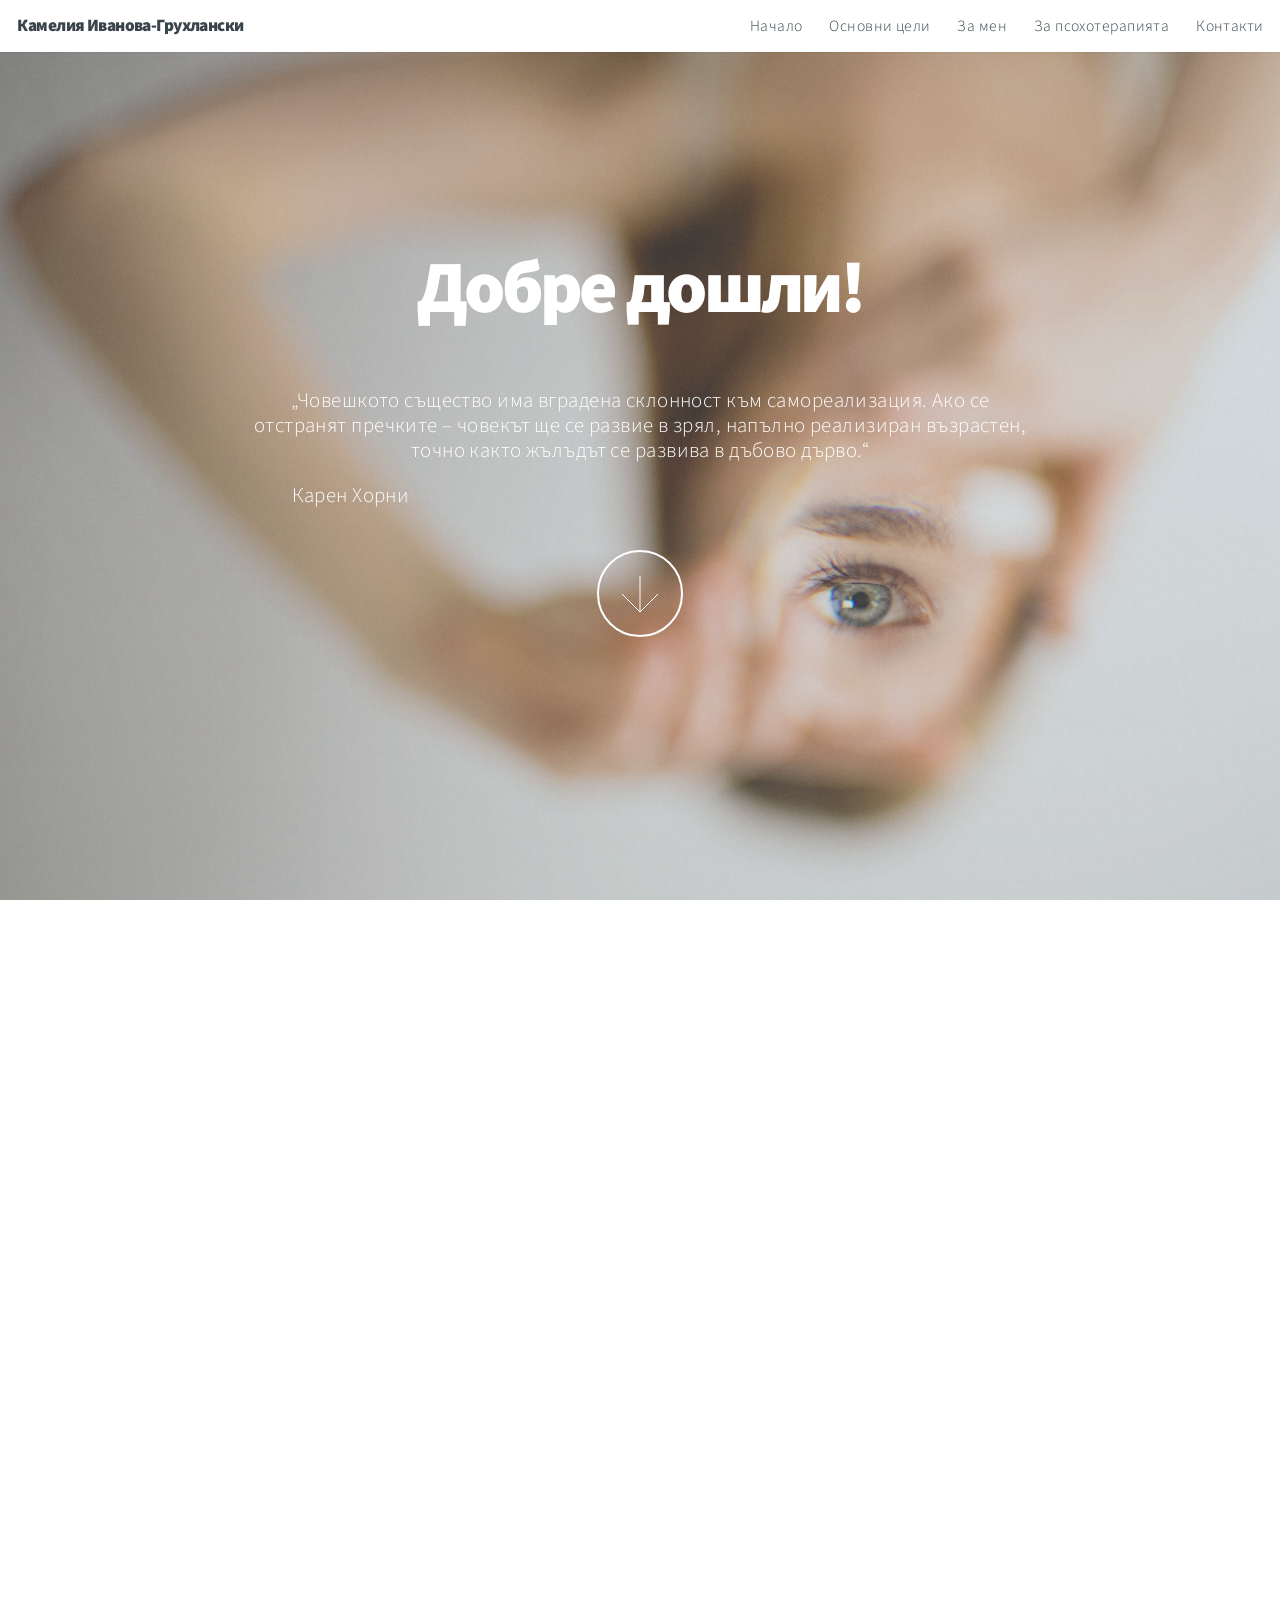
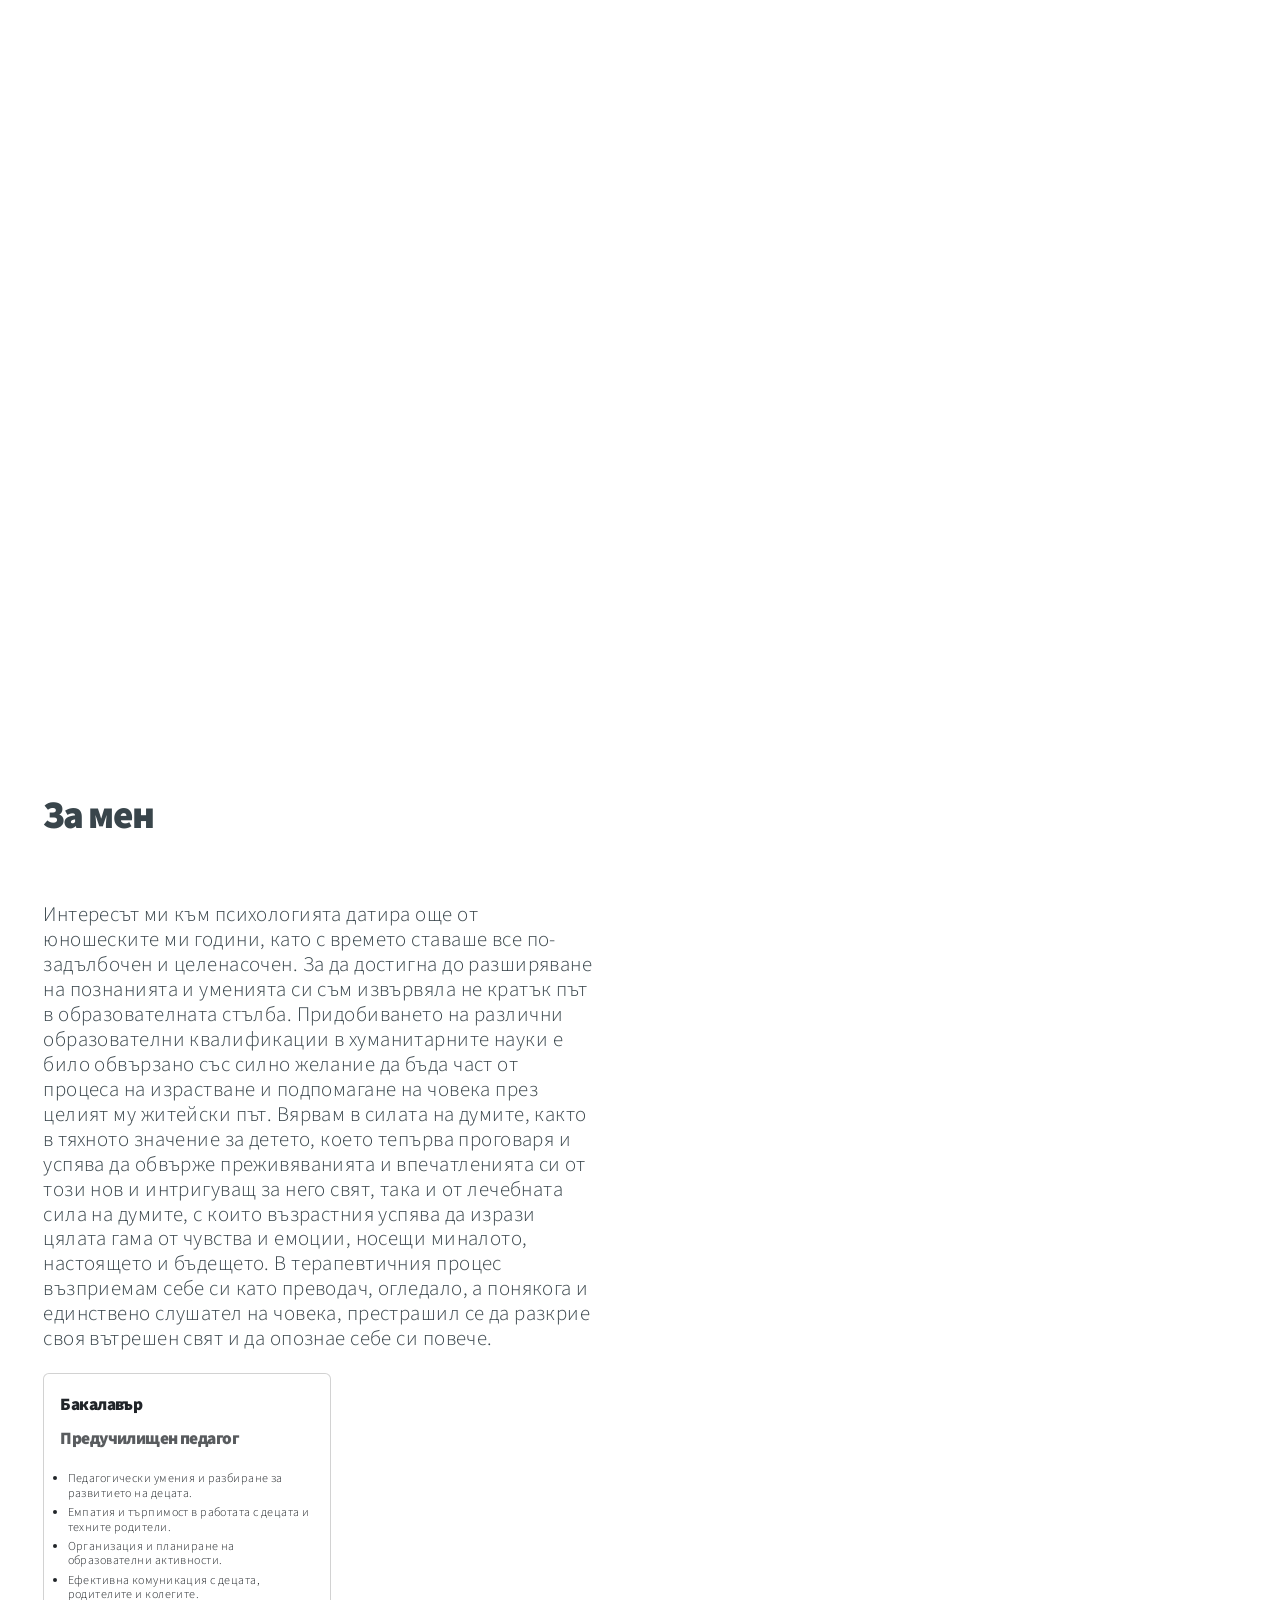
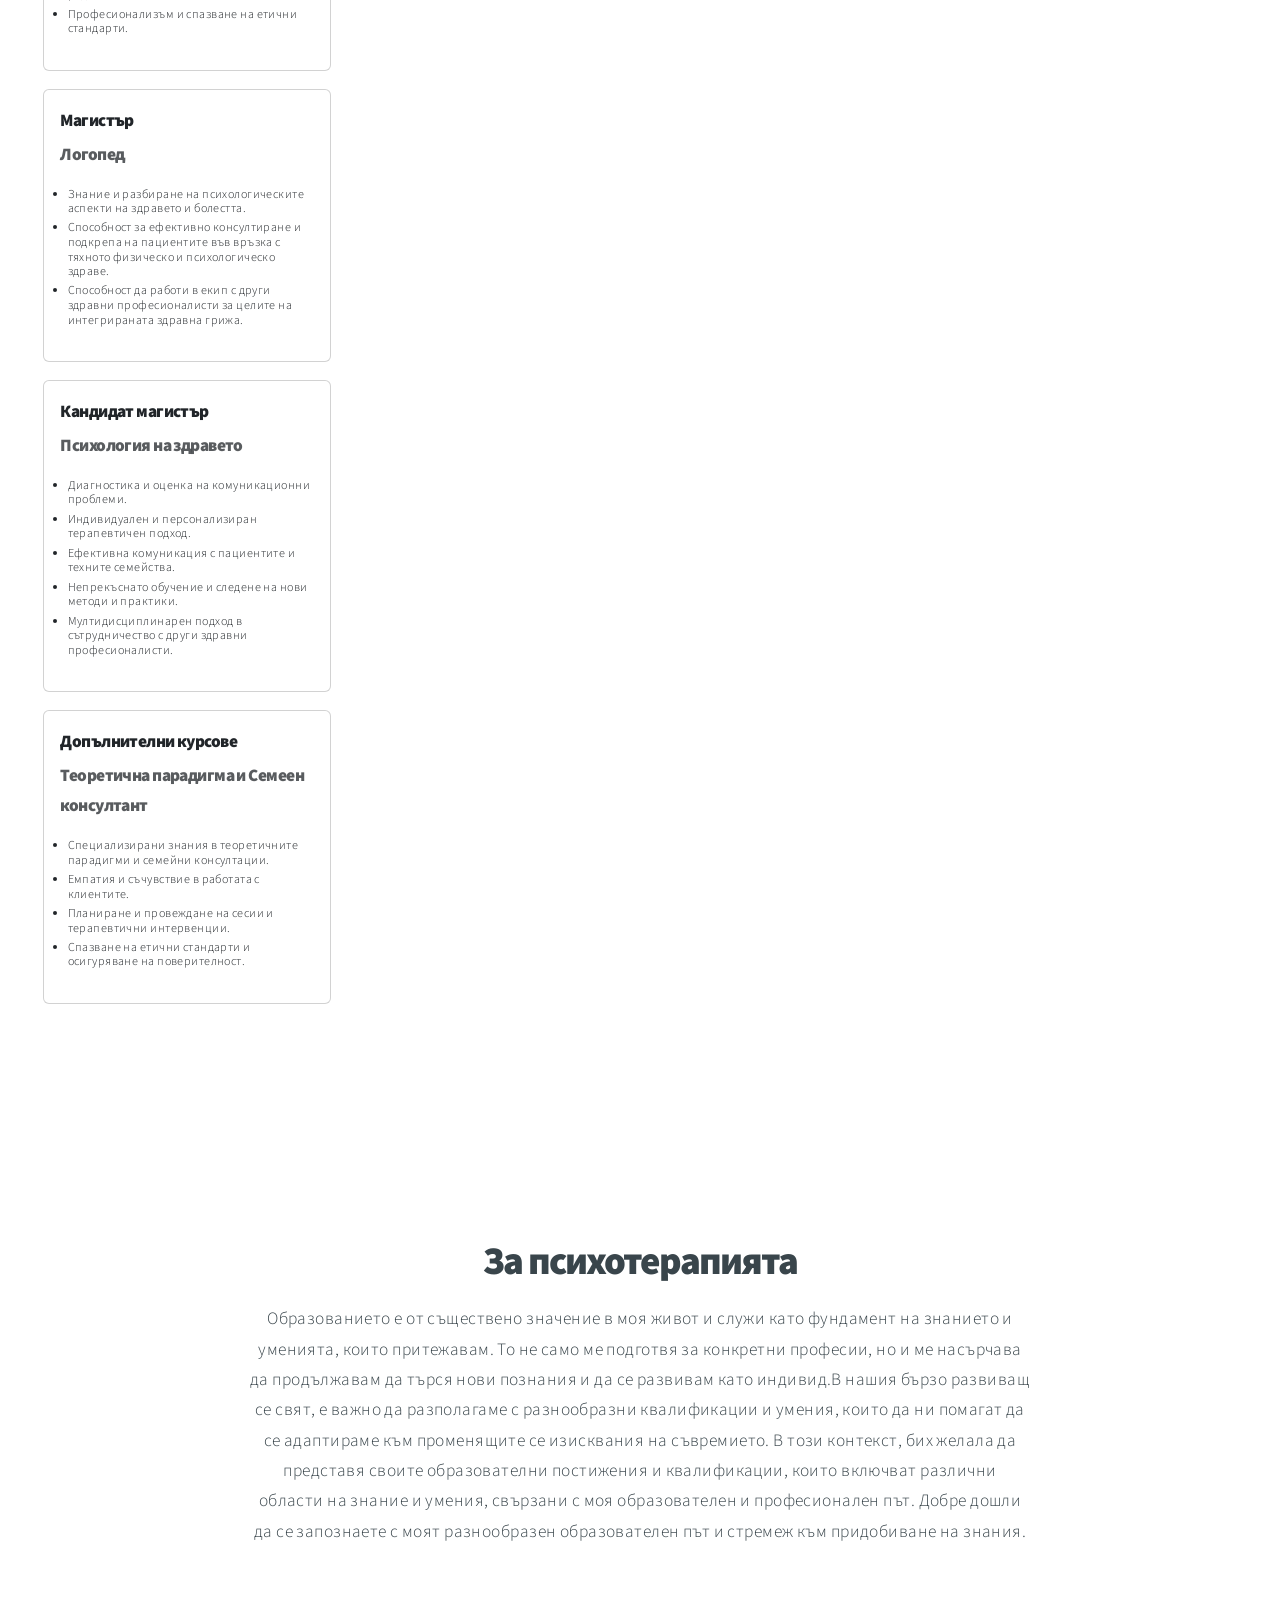
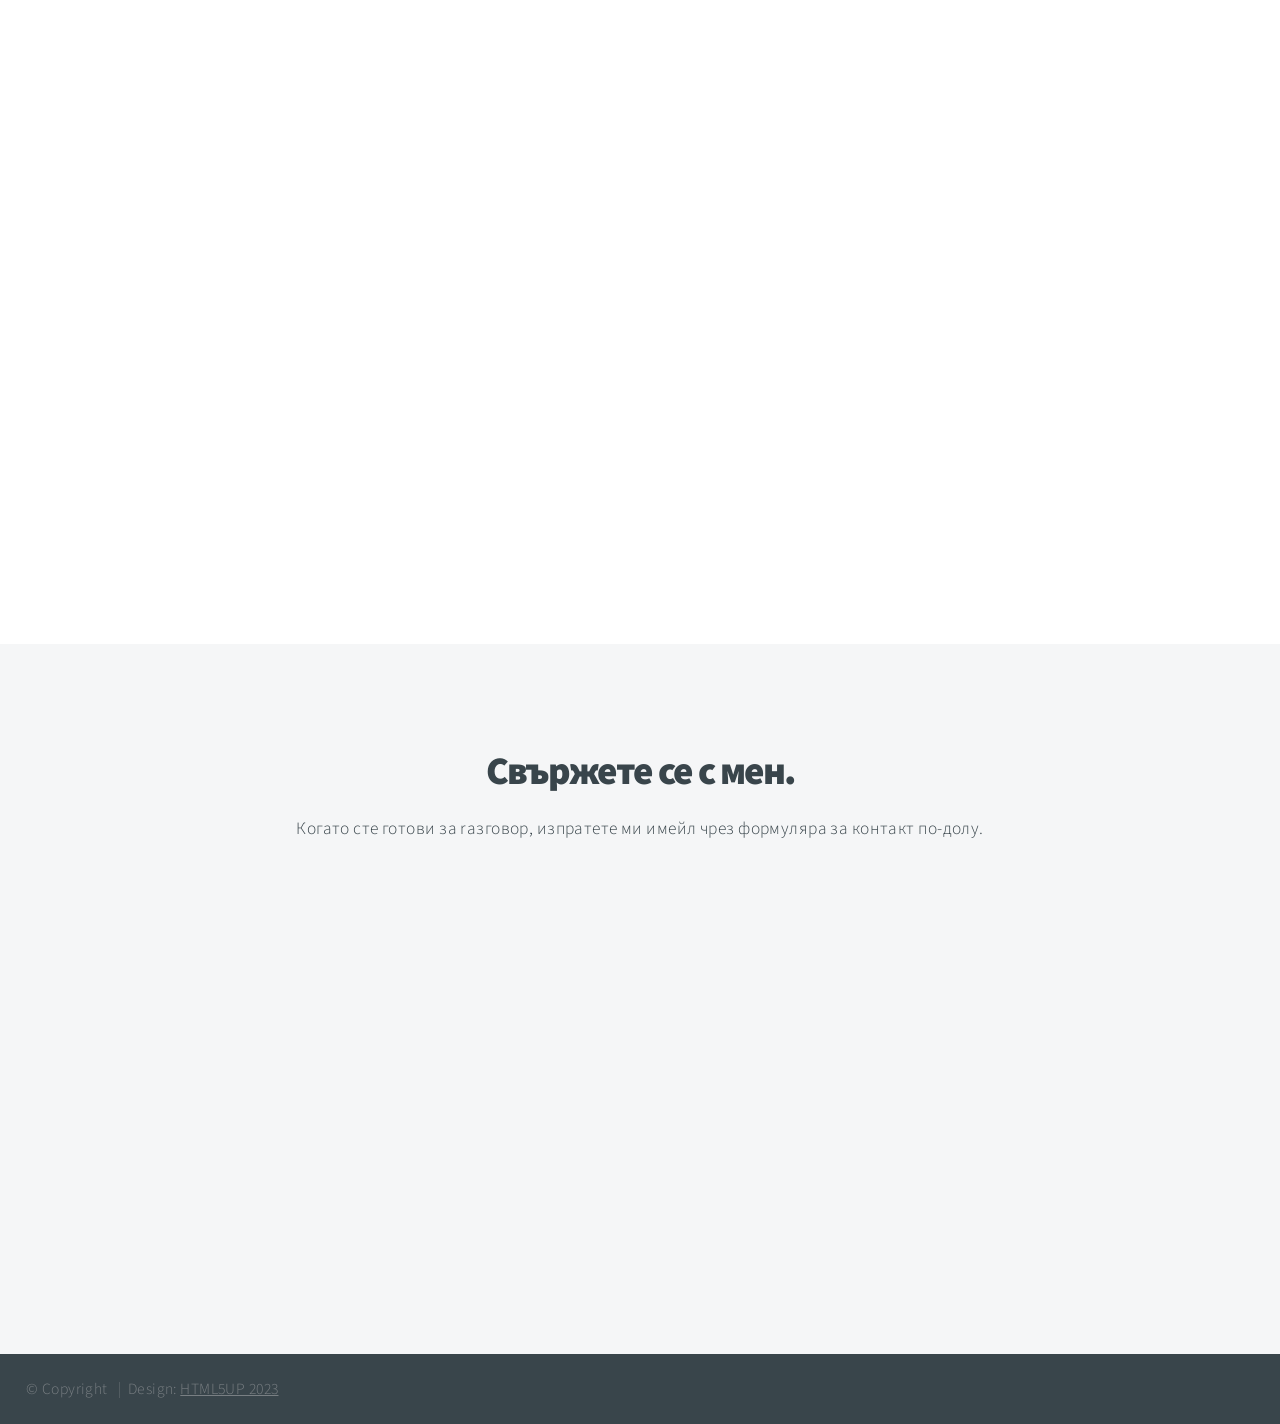
==== index.html @ 70775d3d "Adding bootstrap to the project" ====
<!DOCTYPE html>

<html>
  <head>
    <title>Психологически консулт Камелия Иванова-Грухлански</title>
    <meta charset="utf-8" />
    <meta
      name="viewport"
      content="width=device-width, initial-scale=1, user-scalable=no"
    />
    <link
      href="https://cdn.jsdelivr.net/npm/bootstrap@5.3.2/dist/css/bootstrap.min.css"
      rel="stylesheet"
      integrity="sha384-T3c6CoIi6uLrA9TneNEoa7RxnatzjcDSCmG1MXxSR1GAsXEV/Dwwykc2MPK8M2HN"
      crossorigin="anonymous"
    />
    <script
      src="https://cdn.jsdelivr.net/npm/bootstrap@5.3.2/dist/js/bootstrap.bundle.min.js"
      integrity="sha384-C6RzsynM9kWDrMNeT87bh95OGNyZPhcTNXj1NW7RuBCsyN/o0jlpcV8Qyq46cDfL"
      crossorigin="anonymous"
    ></script>
    <link rel="stylesheet" href="assets/css/main.css" />
    <noscript
      ><link rel="stylesheet" href="assets/css/noscript.css"
    /></noscript>
  </head>
  <body class="is-preload">
    <!-- Header -->
    <header id="header">
      <h1>Камелия Иванова-Грухлански</h1>
      <br />
      <nav>
        <ul>
          <li><a href="#intro">Начало</a></li>
          <li><a href="#one">Основни цели</a></li>
          <li><a href="#two">За мен</a></li>
          <li><a href="#work">За псохотерапията</a></li>
          <li><a href="#contact">Контакти</a></li>
        </ul>
      </nav>
    </header>

    <!-- Intro -->
    <section id="intro" class="main style1 dark fullscreen">
      <div class="content">
        <header>
          <h2>Добре дошли!</h2>
        </header>
        <p>
          „Човешкото същество има вградена склонност към самореализация. Ако се
          отстранят пречките – човекът ще се развие в зрял, напълно реализиран
          възрастен, точно както жълъдът се развива в дъбово дърво.“
        </p>
        <p class="author">Карен Хорни</p>
        <footer>
          <a href="#one" class="button style2 down">More</a>
        </footer>
      </div>
    </section>

    <!-- One -->
    <section id="one" class="main style2 right dark fullscreen">
      <div class="content box style2">
        <header>
          <h2>Основни цели</h2>
        </header>
        <header>
          <h5>Индивидуална консултация</h5>
        </header>
        <p>
          Предоставя възможност за разширяване на познанието за себе си и
          по-добро идентифициране на чувствата и емоциите, които влияят на
          ежедневното функциониране и взаимодействие с околните. Чрез
          психотерапевтичния процес индивида може да открие за себе си познати,
          но често дисфункционални вярвания и модели на поведение и да потърси
          тези ресурси, които всеки човек притежава и може да доразвие, за да се
          справя успешно с житейските предизвикателства.
        </p>
        <header class="margin-top">
          <h5>Семейно консултиране</h5>
        </header>
        <p>
          Системния подход подпомага двойките и семействата при трудности в
          комуникацията, встъпването в нови етапи на взаимоотношенията, които
          често са съпроводени от различни чувства и мисли за всеки отделен член
          и възстановяване на емоционалния баланс между партньори, родители и
          деца. Изследва моделите на свързване в ретроспективен план, за да
          припомни онези чувства и емоции, споделени интереси и преживявания,
          както и успешно преминали трудности, които всяка двойка/семейство имат
          в споделяният извървян път. Семейната терапия е подходяща и за тези
          двойки, които тепърва са поели по пътя един към друг и срещат
          трудности в удовлетворяването на потребностите си и същевременното
          зачитане на индивидуалното пространство и себеизразяване. Всеки
          преход, през който преминава двойката/семейството е предпоставка за
          ново договаряне на взаимоотношенията, включвайки разпределяне на
          ролите, отговорностите, задълженията, свободното време, което понякога
          изисква повече време и може да предизвика неразбиране и напрежение.
          Подкрепата от семеен консултант предполага поставяне на акцента върху
          променящите се отношения на членовете на семейството в контекста на
          по-широки граници – техният минал опит, история, развитие, семейни
          вярвания и убеждения. Всяко семейство има своя карта, която създава
          заедно и знае най-добре пътищата, които ще го доведат до поставената
          цел или до онзи пристан, който носи взаимност, удовлетворение и
          щастие.
        </p>
      </div>
      <a href="#two" class="button style2 down anchored">Next</a>
    </section>

    <!-- Two -->
    <section id="two" class="main style2 left dark fullscreen">
      <div class="content box style2">
        <header>
          <h2>За мен</h2>
        </header>
        <p>
          Интересът ми към психологията датира още от юношеските ми години, като
          с времето ставаше все по-задълбочен и целенасочен. За да достигна до
          разширяване на познанията и уменията си съм извървяла не кратък път в
          образователната стълба. Придобиването на различни образователни
          квалификации в хуманитарните науки е било обвързано със силно желание
          да бъда част от процеса на израстване и подпомагане на човека през
          целият му житейски път. Вярвам в силата на думите, както в тяхното
          значение за детето, което тепърва проговаря и успява да обвърже
          преживяванията и впечатленията си от този нов и интригуващ за него
          свят, така и от лечебната сила на думите, с които възрастния успява да
          изрази цялата гама от чувства и емоции, носещи миналото, настоящето и
          бъдещето. В терапевтичния процес възприемам себе си като преводач,
          огледало, а понякога и единствено слушател на човека, престрашил се да
          разкрие своя вътрешен свят и да опознае себе си повече.
        </p>

        <div class="card-container">
          <article class="from-left">
            <div class="card" style="width: 18rem">
              <div class="card-body">
                <h5 class="card-title">Бакалавър</h5>
                <h6 class="card-subtitle mb-2 text-body-secondary">
                  Предучилищен педагог
                </h6>
                <p class="card-text">
					<ul class="ul-style" >
						<li>Педагогически умения и разбиране за развитието на децата.</li>
						<li>Емпатия и търпимост в работата с децата и техните родители.</li>
						<li>Организация и планиране на образователни активности.</li>
						<li>Ефективна комуникация с децата, родителите и колегите.</li>
						<li>Професионализъм и спазване на етични стандарти.</li>
					</ul>
                </p>
              </div>
            </div>
          </article>
          <article class="from-left">
            <div class="card" style="width: 18rem">
              <div class="card-body">
                <h5 class="card-title">Магистър</h5>
                <h6 class="card-subtitle mb-2 text-body-secondary">
					Логопед
                </h6>
                <p class="card-text">
					<ul class="ul-style" >
						<li>Знание и разбиране на психологическите аспекти на здравето и болестта.</li>
						<li>Способност за ефективно консултиране и подкрепа на пациентите във връзка с тяхното физическо и психологическо здраве.</li>
						<li>Способност да работи в екип с други здравни професионалисти за целите на интегрираната здравна грижа.</li>
					</ul>
                </p>
              </div>
            </div>
          </article>
		  <article class="from-left">
            <div class="card" style="width: 18rem">
              <div class="card-body">
                <h5 class="card-title">Кандидат магистър</h5>
                <h6 class="card-subtitle mb-2 text-body-secondary">
					Психология на здравето
                </h6>
                <p class="card-text">
					<ul class="ul-style" >
						<li>Диагностика и оценка на комуникационни проблеми.</li>
						<li>Индивидуален и персонализиран терапевтичен подход.</li>
						<li>Ефективна комуникация с пациентите и техните семейства.</li>
						<li>Непрекъснато обучение и следене на нови методи и практики.</li>
						<li>Мултидисциплинарен подход в сътрудничество с други здравни професионалисти.</li>
					</ul>
                </p>
              </div>
            </div>
          </article>
          <article class="from-right">
            <div class="card" style="width: 18rem">
              <div class="card-body">
                <h5 class="card-title">Допълнителни курсове</h5>
                <h6 class="card-subtitle mb-2 text-body-secondary">
					Теоретична парадигма и Семеен консултант
                </h6>
                <p class="card-text">
					<ul class="ul-style" >
						<li>Специализирани знания в теоретичните парадигми и семейни консултации.</li>
						<li>Емпатия и съчувствие в работата с клиентите.</li>
						<li>Планиране и провеждане на сесии и терапевтични интервенции.</li>
						<li>Спазване на етични стандарти и осигуряване на поверителност.</li>
					</ul>
					
                </p>
              </div>
            </div>
          </article>
        </div>
      </div>
      <a href="#work" class="button style2 down anchored">Next</a>
    </section>

    <!-- Work -->
    <section id="work" class="main style3 primary">
      <div class="content">
        <header>
          <h2>За психотерапията</h2>
          <p>
            Образованието е от съществено значение в моя живот и служи като
            фундамент на знанието и уменията, които притежавам. То не само ме
            подготвя за конкретни професии, но и ме насърчава да продължавам да
            търся нови познания и да се развивам като индивид.В нашия бързо
            развиващ се свят, е важно да разполагаме с разнообразни квалификации
            и умения, които да ни помагат да се адаптираме към променящите се
            изисквания на съвремието. В този контекст, бих желала да представя
            своите образователни постижения и квалификации, които включват
            различни области на знание и умения, свързани с моя образователен и
            професионален път. Добре дошли да се запознаете с моят разнообразен
            образователен път и стремеж към придобиване на знания.
          </p>
        </header>

        <!-- Gallery  -->
        <div class="gallery">
          <article class="from-left">
            <div class="card" style="width: 18rem;">
				<img src="..." class="card-img-top" alt="...">
				<div class="card-body">
				  <h5 class="card-title">Card title</h5>
				  <p class="card-text">Some quick example text to build on the card title and make up the bulk of the card's content.</p>
				  <a href="#" class="btn btn-primary">Go somewhere</a>
				</div>
			  </div>
          </article>
          <article class="from-right">
			<div class="card" style="width: 18rem;">
				<img src="..." class="card-img-top" alt="...">
				<div class="card-body">
				  <h5 class="card-title">Card title</h5>
				  <p class="card-text">Some quick example text to build on the card title and make up the bulk of the card's content.</p>
				  <a href="#" class="btn btn-primary">Go somewhere</a>
				</div>
			  </div>
          </article>
          <article class="from-left">
			<div class="card" style="width: 18rem;">
				<img src="..." class="card-img-top" alt="...">
				<div class="card-body">
				  <h5 class="card-title">Card title</h5>
				  <p class="card-text">Some quick example text to build on the card title and make up the bulk of the card's content.</p>
				  <a href="#" class="btn btn-primary">Go somewhere</a>
				</div>
			  </div>
          </article>
          <article class="from-right">
			<div class="card" style="width: 18rem;">
				<img src="..." class="card-img-top" alt="...">
				<div class="card-body">
				  <h5 class="card-title">Card title</h5>
				  <p class="card-text">Some quick example text to build on the card title and make up the bulk of the card's content.</p>
				  <a href="#" class="btn btn-primary">Go somewhere</a>
				</div>
			  </div>
          </article>
        </div>
      </div>
    </section>

    <!-- Contact -->
    <section id="contact" class="main style3 secondary">
      <div class="content">
        <header>
          <h2>Свържете се с мен.</h2>
          <p>
            Когато сте готови за raзговор, изпратете ми имейл чрез формуляра за
            контакт по-долу.
          </p>
        </header>
        <div class="box">
          <form method="post" action="https://formspree.io/f/myyqlkjl">
            <div class="fields">
              <div class="field half">
                <input id="name" type="text" name="name" placeholder="Name" />
              </div>
              <div class="field half">
                <input
                  id="email"
                  type="email"
                  name="email"
                  placeholder="Email"
                />
              </div>
              <div class="field">
                <textarea
                  id="text"
                  name="message"
                  placeholder="Message"
                  rows="6"
                ></textarea>
              </div>
            </div>
            <ul class="actions special">
              <li><input type="submit" value="Send Message" /></li>
            </ul>
          </form>
        </div>
      </div>
    </section>

    <!-- Footer -->
    <footer id="footer">
      <!-- Icons -->
      <!-- <ul class="icons">
						<li><a href="#" class="icon brands fa-facebook-f"><span class="label">Facebook</span></a></li>
						<li><a href="#" class="icon brands fa-linkedin-in"><span class="label">LinkedIn</span></a></li>
					</ul> -->

      <!-- Menu -->
      <ul class="menu">
        <li>&copy; Copyright</li>
        <li>Design: <a href="https://html5up.net/">HTML5UP 2023</a></li>
      </ul>
	  
    </footer>

    <!-- Scripts -->
    <script src="assets/js/jquery.min.js"></script>
    <script src="assets/js/jquery.poptrox.min.js"></script>
    <script src="assets/js/jquery.scrolly.min.js"></script>
    <script src="assets/js/jquery.scrollex.min.js"></script>
    <script src="assets/js/browser.min.js"></script>
    <script src="assets/js/breakpoints.min.js"></script>
    <script src="assets/js/util.js"></script>
    <script src="assets/js/main.js"></script>
  </body>
</html>
---- assets/css/main.css ----
@import url("https://fonts.googleapis.com/css?family=Source+Sans+Pro:300,900");
@import url("fontawesome-all.min.css");


html, body, div, span, applet, object,
iframe, h1, h2, h3, h4, h5, h6, p, blockquote,
pre, a, abbr, acronym, address, big, cite,
code, del, dfn, em, img, ins, kbd, q, s, samp,
small, strike, strong, sub, sup, tt, var, b,
u, i, center, dl, dt, dd, ol, ul, li, fieldset,
form, label, legend, table, caption, tbody,
tfoot, thead, tr, th, td, article, aside,
canvas, details, embed, figure, figcaption,
footer, header, hgroup, menu, nav, output, ruby,
section, summary, time, mark, audio, video {
	margin: 0;
	padding: 0;
	border: 0;
	font-size: 100%;
	font: inherit;
	vertical-align: baseline;}

article, aside, details, figcaption, figure,
footer, header, hgroup, menu, nav, section {
	display: block;}

body {
	line-height: 1;
}

ol, ul {
	list-style: none;
}

blockquote, q {
	quotes: none;
}

	blockquote:before, blockquote:after, q:before, q:after {
		content: '';
		content: none;
	}

table {
	border-collapse: collapse;
	border-spacing: 0;
}

body {
	-webkit-text-size-adjust: none;
}

mark {
	background-color: transparent;
	color: inherit;
}

input::-moz-focus-inner {
	border: 0;
	padding: 0;
}

input, select, textarea {
	-moz-appearance: none;
	-webkit-appearance: none;
	-ms-appearance: none;
	appearance: none;
}

/* Basic */

	@-ms-viewport {
		width: device-width;
	}

	html {
		height: 100%;
	}

	html {
		box-sizing: border-box;
	}

	*, *:before, *:after {
		box-sizing: inherit;
	}

	body {
		background: #ffffff;
		height: 100%;
		min-width: 320px;
	}

		body.is-preload *, body.is-preload *:before, body.is-preload *:after {
			-moz-animation: none !important;
			-webkit-animation: none !important;
			-ms-animation: none !important;
			animation: none !important;
			-moz-transition: none !important;
			-webkit-transition: none !important;
			-ms-transition: none !important;
			transition: none !important;
		}

/* Spinner */

	@-moz-keyframes spinner-rotate {
		0% {
			-moz-transform: scale(1) rotate(0deg);
			-webkit-transform: scale(1) rotate(0deg);
			-ms-transform: scale(1) rotate(0deg);
			transform: scale(1) rotate(0deg);
		}

		100% {
			-moz-transform: scale(1) rotate(360deg);
			-webkit-transform: scale(1) rotate(360deg);
			-ms-transform: scale(1) rotate(360deg);
			transform: scale(1) rotate(360deg);
		}
	}

	@-webkit-keyframes spinner-rotate {
		0% {
			-moz-transform: scale(1) rotate(0deg);
			-webkit-transform: scale(1) rotate(0deg);
			-ms-transform: scale(1) rotate(0deg);
			transform: scale(1) rotate(0deg);
		}

		100% {
			-moz-transform: scale(1) rotate(360deg);
			-webkit-transform: scale(1) rotate(360deg);
			-ms-transform: scale(1) rotate(360deg);
			transform: scale(1) rotate(360deg);
		}
	}

	@-ms-keyframes spinner-rotate {
		0% {
			-moz-transform: scale(1) rotate(0deg);
			-webkit-transform: scale(1) rotate(0deg);
			-ms-transform: scale(1) rotate(0deg);
			transform: scale(1) rotate(0deg);
		}

		100% {
			-moz-transform: scale(1) rotate(360deg);
			-webkit-transform: scale(1) rotate(360deg);
			-ms-transform: scale(1) rotate(360deg);
			transform: scale(1) rotate(360deg);
		}
	}

	@keyframes spinner-rotate {
		0% {
			-moz-transform: scale(1) rotate(0deg);
			-webkit-transform: scale(1) rotate(0deg);
			-ms-transform: scale(1) rotate(0deg);
			transform: scale(1) rotate(0deg);
		}

		100% {
			-moz-transform: scale(1) rotate(360deg);
			-webkit-transform: scale(1) rotate(360deg);
			-ms-transform: scale(1) rotate(360deg);
			transform: scale(1) rotate(360deg);
		}
	}

/* Loader */

	@-moz-keyframes spinner-show {
		0% {
			opacity: 0;
		}

		100% {
			opacity: 1;
		}
	}

	@-webkit-keyframes spinner-show {
		0% {
			opacity: 0;
		}

		100% {
			opacity: 1;
		}
	}

	@-ms-keyframes spinner-show {
		0% {
			opacity: 0;
		}

		100% {
			opacity: 1;
		}
	}

	@keyframes spinner-show {
		0% {
			opacity: 0;
		}

		100% {
			opacity: 1;
		}
	}

	@-moz-keyframes spinner-hide {
		0% {
			-moz-transform: scale(1) rotate(0deg);
			-webkit-transform: scale(1) rotate(0deg);
			-ms-transform: scale(1) rotate(0deg);
			transform: scale(1) rotate(0deg);
			color: #e5e6e7;
			z-index: 100001;
		}

		99% {
			-moz-transform: scale(0.5) rotate(360deg);
			-webkit-transform: scale(0.5) rotate(360deg);
			-ms-transform: scale(0.5) rotate(360deg);
			transform: scale(0.5) rotate(360deg);
			color: #e5e6e7;
			z-index: 100001;
		}

		100% {
			-moz-transform: scale(0.5) rotate(360deg);
			-webkit-transform: scale(0.5) rotate(360deg);
			-ms-transform: scale(0.5) rotate(360deg);
			transform: scale(0.5) rotate(360deg);
			color: #e5e6e7;
			z-index: -1;
		}
	}

	@-webkit-keyframes spinner-hide {
		0% {
			-moz-transform: scale(1) rotate(0deg);
			-webkit-transform: scale(1) rotate(0deg);
			-ms-transform: scale(1) rotate(0deg);
			transform: scale(1) rotate(0deg);
			color: #e5e6e7;
			z-index: 100001;
		}

		99% {
			-moz-transform: scale(0.5) rotate(360deg);
			-webkit-transform: scale(0.5) rotate(360deg);
			-ms-transform: scale(0.5) rotate(360deg);
			transform: scale(0.5) rotate(360deg);
			color: #e5e6e7;
			z-index: 100001;
		}

		100% {
			-moz-transform: scale(0.5) rotate(360deg);
			-webkit-transform: scale(0.5) rotate(360deg);
			-ms-transform: scale(0.5) rotate(360deg);
			transform: scale(0.5) rotate(360deg);
			color: #e5e6e7;
			z-index: -1;
		}
	}

	@-ms-keyframes spinner-hide {
		0% {
			-moz-transform: scale(1) rotate(0deg);
			-webkit-transform: scale(1) rotate(0deg);
			-ms-transform: scale(1) rotate(0deg);
			transform: scale(1) rotate(0deg);
			color: #e5e6e7;
			z-index: 100001;
		}

		99% {
			-moz-transform: scale(0.5) rotate(360deg);
			-webkit-transform: scale(0.5) rotate(360deg);
			-ms-transform: scale(0.5) rotate(360deg);
			transform: scale(0.5) rotate(360deg);
			color: #e5e6e7;
			z-index: 100001;
		}

		100% {
			-moz-transform: scale(0.5) rotate(360deg);
			-webkit-transform: scale(0.5) rotate(360deg);
			-ms-transform: scale(0.5) rotate(360deg);
			transform: scale(0.5) rotate(360deg);
			color: #e5e6e7;
			z-index: -1;
		}
	}

	@keyframes spinner-hide {
		0% {
			-moz-transform: scale(1) rotate(0deg);
			-webkit-transform: scale(1) rotate(0deg);
			-ms-transform: scale(1) rotate(0deg);
			transform: scale(1) rotate(0deg);
			color: #e5e6e7;
			z-index: 100001;
		}

		99% {
			-moz-transform: scale(0.5) rotate(360deg);
			-webkit-transform: scale(0.5) rotate(360deg);
			-ms-transform: scale(0.5) rotate(360deg);
			transform: scale(0.5) rotate(360deg);
			color: #e5e6e7;
			z-index: 100001;
		}

		100% {
			-moz-transform: scale(0.5) rotate(360deg);
			-webkit-transform: scale(0.5) rotate(360deg);
			-ms-transform: scale(0.5) rotate(360deg);
			transform: scale(0.5) rotate(360deg);
			color: #e5e6e7;
			z-index: -1;
		}
	}

	@-moz-keyframes overlay-hide {
		0% {
			opacity: 1;
			z-index: 100000;
		}

		15% {
			opacity: 1;
			z-index: 100000;
		}

		99% {
			opacity: 0;
			z-index: 100000;
		}

		100% {
			opacity: 0;
			z-index: -1;
		}
	}

	@-webkit-keyframes overlay-hide {
		0% {
			opacity: 1;
			z-index: 100000;
		}

		15% {
			opacity: 1;
			z-index: 100000;
		}

		99% {
			opacity: 0;
			z-index: 100000;
		}

		100% {
			opacity: 0;
			z-index: -1;
		}
	}

	@-ms-keyframes overlay-hide {
		0% {
			opacity: 1;
			z-index: 100000;
		}

		15% {
			opacity: 1;
			z-index: 100000;
		}

		99% {
			opacity: 0;
			z-index: 100000;
		}

		100% {
			opacity: 0;
			z-index: -1;
		}
	}

	@keyframes overlay-hide {
		0% {
			opacity: 1;
			z-index: 100000;
		}

		15% {
			opacity: 1;
			z-index: 100000;
		}

		99% {
			opacity: 0;
			z-index: 100000;
		}

		100% {
			opacity: 0;
			z-index: -1;
		}
	}

	body {
		text-decoration: none;
	}

		body:before {
			-moz-animation: spinner-show 1.5s 1 0.25s ease forwards, spinner-hide 0.25s ease-in-out forwards !important;
			-webkit-animation: spinner-show 1.5s 1 0.25s ease forwards, spinner-hide 0.25s ease-in-out forwards !important;
			-ms-animation: spinner-show 1.5s 1 0.25s ease forwards, spinner-hide 0.25s ease-in-out forwards !important;
			animation: spinner-show 1.5s 1 0.25s ease forwards, spinner-hide 0.25s ease-in-out forwards !important;
			-moz-transform-origin: 50% 50%;
			-webkit-transform-origin: 50% 50%;
			-ms-transform-origin: 50% 50%;
			transform-origin: 50% 50%;
			-moz-osx-font-smoothing: grayscale;
			-webkit-font-smoothing: antialiased;
			font-family: FontAwesome;
			font-style: normal;
			font-weight: normal;
			text-transform: none !important;
			color: #e5e6e7;
			content: '\f1ce';
			cursor: default;
			display: block;
			font-size: 2em;
			height: 2em;
			left: 50%;
			line-height: 2em;
			margin: -1em 0 0 -1em;
			opacity: 0;
			position: fixed;
			text-align: center;
			top: 50%;
			width: 2em;
			z-index: -1;
		}

		body:after {
			-moz-animation: overlay-hide 1.5s ease-in forwards !important;
			-webkit-animation: overlay-hide 1.5s ease-in forwards !important;
			-ms-animation: overlay-hide 1.5s ease-in forwards !important;
			animation: overlay-hide 1.5s ease-in forwards !important;
			background: #ffffff;
			content: '';
			display: block;
			height: 100%;
			left: 0;
			opacity: 0;
			position: fixed;
			top: 0;
			width: 100%;
			z-index: -1;
		}

		body.is-preload:before {
			-moz-animation: spinner-show 1.5s 1 0.25s ease forwards, spinner-rotate 0.75s infinite linear !important;
			-webkit-animation: spinner-show 1.5s 1 0.25s ease forwards, spinner-rotate 0.75s infinite linear !important;
			-ms-animation: spinner-show 1.5s 1 0.25s ease forwards, spinner-rotate 0.75s infinite linear !important;
			animation: spinner-show 1.5s 1 0.25s ease forwards, spinner-rotate 0.75s infinite linear !important;
			z-index: 100001;
		}

		body.is-preload:after {
			-moz-animation: none !important;
			-webkit-animation: none !important;
			-ms-animation: none !important;
			animation: none !important;
			opacity: 1;
			z-index: 100000;
		}

	@media (-webkit-min-device-pixel-ratio: 2) {

		body:before {
			line-height: 2.025em;
		}

	}

/* Type */

	body, input, textarea, select {
		font-family: "Source Sans Pro", "sans-serif";
		font-weight: 300;
		font-size: 18pt;
		line-height: 1.75em;
		color: #39454b;
		letter-spacing: 0.025em;
	}

		@media screen and (max-width: 1920px) {

			body, input, textarea, select {
				font-size: 17pt;
			}

		}

		@media screen and (max-width: 1680px) {

			body, input, textarea, select {
				font-size: 15pt;
			}

		}

		@media screen and (max-width: 1280px) {

			body, input, textarea, select {
				font-size: 13pt;
			}

		}

		@media screen and (max-width: 1000px) {

			body, input, textarea, select {
				font-size: 13pt;
			}

		}

		@media screen and (max-width: 736px) {

			body, input, textarea, select {
				font-size: 12pt;
				line-height: 1.5em;
			}

		}

	h1, h2, h3, h4, h5, h6 {
		font-weight: 900;
		color: inherit;
		letter-spacing: -0.0325em;
	}

		h1 a, h2 a, h3 a, h4 a, h5 a, h6 a {
			color: inherit;
			text-decoration: none;
		}

	h2 {
		font-size: 2.25em;
		line-height: 1.25em;
		letter-spacing: -0.05em;
	}

	@media screen and (max-width: 736px) {

		h2 {
			font-size: 1.5em;
		}

	}

	strong, b {
		font-weight: 900;
		color: inherit;
	}

	em, i {
		font-style: italic;
	}

	a {
		-moz-transition: color 0.2s ease-in-out;
		-webkit-transition: color 0.2s ease-in-out;
		-ms-transition: color 0.2s ease-in-out;
		transition: color 0.2s ease-in-out;
		color: #98c593;
	}

	sub {
		position: relative;
		top: 0.5em;
		font-size: 0.8em;
	}

	sup {
		position: relative;
		top: -0.5em;
		font-size: 0.8em;
	}

	hr {
		border: 0;
		border-top: solid 1px #e5e6e7;
	}

	blockquote {
		border-left: solid 0.5em #e5e6e7;
		padding: 1em 0 1em 2em;
		font-style: italic;
	}

	p, ul, ol, dl, table {
		margin-bottom: 1em;
	}

/* Box */

	.box {
		background: #ffffff;
		color: #39454b;
		padding: 2em;
	}

		.box > :last-child {
			margin-bottom: 0;
		}

		.box.style2 {
			padding: 3.5em 2.5em 3.5em 2.5em;
		}

		@media screen and (max-width: 736px) {

			.box {
				padding: 1em;
			}

				.box.style2 {
					padding: 1.5em 1.25em 1.5em 1.25em;
					background-color: rgba(255, 255, 255, 0.9);
				}

		}

/* Button */

	input[type="button"],
	input[type="submit"],
	input[type="reset"],
	.button,
	button {
		-moz-appearance: none;
		-webkit-appearance: none;
		-ms-appearance: none;
		appearance: none;
		-moz-transition: background-color 0.2s ease-in-out;
		-webkit-transition: background-color 0.2s ease-in-out;
		-ms-transition: background-color 0.2s ease-in-out;
		transition: background-color 0.2s ease-in-out;
		background-color: #98c593;
		border: 0;
		border-radius: 3.5em;
		color: #ffffff;
		cursor: pointer;
		display: inline-block;
		height: 3.5em;
		line-height: 3.5em;
		outline: 0;
		padding: 0 2em 0 2em;
		position: relative;
		text-align: center;
		text-decoration: none;
	}

		input[type="button"].down,
		input[type="submit"].down,
		input[type="reset"].down,
		.button.down,
		button.down {
			width: 5em;
			height: 5em;
			line-height: 4.5em;
			padding: 0;
			background-image: url("images/dark-arrow.svg");
			background-position: center center;
			background-repeat: no-repeat;
			text-indent: -10em;
			overflow: hidden;
		}

			input[type="button"].down.anchored,
			input[type="submit"].down.anchored,
			input[type="reset"].down.anchored,
			.button.down.anchored,
			button.down.anchored {
				bottom: 0;
				border-bottom: 0;
				border-radius: 3em 3em 0 0;
				height: 4.5em;
				margin-left: -2.5em;
			}

		input[type="button"].anchored,
		input[type="submit"].anchored,
		input[type="reset"].anchored,
		.button.anchored,
		button.anchored {
			position: absolute;
			left: 50%;
		}

		input[type="button"]:hover,
		input[type="submit"]:hover,
		input[type="reset"]:hover,
		.button:hover,
		button:hover {
			background-color: #a8cea4;
		}

		input[type="button"]:active,
		input[type="submit"]:active,
		input[type="reset"]:active,
		.button:active,
		button:active {
			background-color: #88bc82;
		}

		input[type="button"].style2,
		input[type="submit"].style2,
		input[type="reset"].style2,
		.button.style2,
		button.style2 {
			background-color: transparent;
			border: solid 2px #e5e6e7;
			color: inherit;
		}

			input[type="button"].style2:hover,
			input[type="submit"].style2:hover,
			input[type="reset"].style2:hover,
			.button.style2:hover,
			button.style2:hover {
				background-color: rgba(229, 230, 231, 0.25);
			}

			input[type="button"].style2:active,
			input[type="submit"].style2:active,
			input[type="reset"].style2:active,
			.button.style2:active,
			button.style2:active {
				background-color: rgba(229, 230, 231, 0.375);
			}

			input[type="button"].style2.down,
			input[type="submit"].style2.down,
			input[type="reset"].style2.down,
			.button.style2.down,
			button.style2.down {
				background-image: url("images/arrow.svg");
			}

/* Form */

	form {
		margin: 0 0 2em 0;
	}

		form > :last-child {
			margin-bottom: 0;
		}

		form > .fields {
			display: -moz-flex;
			display: -webkit-flex;
			display: -ms-flex;
			display: flex;
			-moz-flex-wrap: wrap;
			-webkit-flex-wrap: wrap;
			-ms-flex-wrap: wrap;
			flex-wrap: wrap;
			width: calc(100% + 3em);
			margin: -1.5em 0 2em -1.5em;
		}

			form > .fields > .field {
				-moz-flex-grow: 0;
				-webkit-flex-grow: 0;
				-ms-flex-grow: 0;
				flex-grow: 0;
				-moz-flex-shrink: 0;
				-webkit-flex-shrink: 0;
				-ms-flex-shrink: 0;
				flex-shrink: 0;
				padding: 1.5em 0 0 1.5em;
				width: calc(100% - 1.5em);
			}

				form > .fields > .field.half {
					width: calc(50% - 0.75em);
				}

				form > .fields > .field.third {
					width: calc(100%/3 - 0.5em);
				}

				form > .fields > .field.quarter {
					width: calc(25% - 0.375em);
				}

		@media screen and (max-width: 480px) {

			form > .fields {
				width: calc(100% + 2em);
				margin: -1em 0 2em -1em;
			}

				form > .fields > .field {
					padding: 1em 0 0 1em;
					width: calc(100% - 1em);
				}

					form > .fields > .field.half {
						width: calc(100% - 1em);
					}

					form > .fields > .field.third {
						width: calc(100% - 1em);
					}

					form > .fields > .field.quarter {
						width: calc(100% - 1em);
					}

		}

	label {
		display: block;
	}

	input[type="text"],
	input[type="password"],
	input[type="email"],
	input[type="tel"],
	input[type="search"],
	input[type="url"],
	select,
	textarea {
		-moz-appearance: none;
		-webkit-appearance: none;
		-ms-appearance: none;
		appearance: none;
		-moz-transition: border-color 0.2s ease-in-out, color 0.2s ease-in-out;
		-webkit-transition: border-color 0.2s ease-in-out, color 0.2s ease-in-out;
		-ms-transition: border-color 0.2s ease-in-out, color 0.2s ease-in-out;
		transition: border-color 0.2s ease-in-out, color 0.2s ease-in-out;
		color: #39454b;
		display: block;
		width: 100%;
		padding: 0.65em 0.75em;
		background: none;
		border: solid 2px #e5e6e7;
		color: inherit;
		border-radius: 0.5em;
		outline: none;
	}

		input[type="text"]:focus,
		input[type="password"]:focus,
		input[type="email"]:focus,
		input[type="tel"]:focus,
		input[type="search"]:focus,
		input[type="url"]:focus,
		select:focus,
		textarea:focus {
			border-color: #9ac8e9;
		}

	input[type="text"],
	input[type="password"],
	input[type="email"],
	input[type="tel"],
	input[type="search"],
	input[type="url"],
	select {
		line-height: 1.35em;
	}

	textarea {
		min-height: 8em;
	}

	::-moz-focus-inner {
		border: 0;
	}

	::-webkit-input-placeholder {
		opacity: 0.375;
	}

	:-moz-placeholder {
		opacity: 0.375;
	}

	::-moz-placeholder {
		opacity: 0.375;
	}

	:-ms-input-placeholder {
		opacity: 0.375;
	}

/* Icon */

	.icon {
		text-decoration: none;
		position: relative;
		text-decoration: none;
	}

		.icon:before {
			-moz-osx-font-smoothing: grayscale;
			-webkit-font-smoothing: antialiased;
			display: inline-block;
			font-style: normal;
			font-variant: normal;
			text-rendering: auto;
			line-height: 1;
			text-transform: none !important;
			font-family: 'Font Awesome 5 Free';
			font-weight: 400;
		}

		.icon:before {
			line-height: inherit;
		}

		.icon > .label {
			display: none;
		}

		.icon.solid:before {
			font-weight: 900;
		}

		.icon.brands:before {
			font-family: 'Font Awesome 5 Brands';
		}

/* Image */

	.image {
		position: relative;
		display: inline-block;
	}

		.image:before {
			content: '';
			position: absolute;
			left: 0;
			top: 0;
			width: 100%;
			height: 100%;
			background: url("images/overlay.png");
		}

		.image img {
			display: block;
			width: 100%;
		}

		.image.featured {
			display: block;
			width: 100%;
			margin: 0 0 2em 0;
		}

		.image.fit {
			display: block;
			width: 100%;
		}

		.image.left {
			float: left;
			margin: 0 2em 2em 0;
		}

		.image.centered {
			display: block;
			margin: 0 0 2em 0;
		}

			.image.centered img {
				margin: 0 auto;
				width: auto;
			}

/* List */

	ul.default {
		list-style: disc;
		padding-left: 1em;
	}

		ul.default li {
			padding-left: 0.5em;
		}

	ul.menu {
		cursor: default;
	}

		ul.menu li {
			display: inline-block;
			line-height: 1em;
			border-left: solid 1px #e5e6e7;
			padding: 0 0 0 0.5em;
			margin: 0 0 0 0.5em;
		}

			ul.menu li:first-child {
				border-left: 0;
				padding-left: 0;
				margin-left: 0;
			}

	ol.default {
		list-style: decimal;
		padding-left: 1.25em;
	}

		ol.default li {
			padding-left: 0.25em;
		}

/* Actions */

	ul.actions {
		display: -moz-flex;
		display: -webkit-flex;
		display: -ms-flex;
		display: flex;
		cursor: default;
		list-style: none;
		margin-left: -1em;
		padding-left: 0;
	}

		ul.actions li {
			padding: 0 0 0 1em;
			vertical-align: middle;
		}

		ul.actions.special {
			-moz-justify-content: center;
			-webkit-justify-content: center;
			-ms-justify-content: center;
			justify-content: center;
			width: 100%;
			margin-left: 0;
		}

			ul.actions.special li:first-child {
				padding-left: 0;
			}

		ul.actions.stacked {
			-moz-flex-direction: column;
			-webkit-flex-direction: column;
			-ms-flex-direction: column;
			flex-direction: column;
			margin-left: 0;
		}

			ul.actions.stacked li {
				padding: 1.3em 0 0 0;
			}

				ul.actions.stacked li:first-child {
					padding-top: 0;
				}

		ul.actions.fit {
			width: calc(100% + 1em);
		}

			ul.actions.fit li {
				-moz-flex-grow: 1;
				-webkit-flex-grow: 1;
				-ms-flex-grow: 1;
				flex-grow: 1;
				-moz-flex-shrink: 1;
				-webkit-flex-shrink: 1;
				-ms-flex-shrink: 1;
				flex-shrink: 1;
				width: 100%;
			}

				ul.actions.fit li > * {
					width: 100%;
				}

			ul.actions.fit.stacked {
				width: 100%;
			}

		@media screen and (max-width: 480px) {

			ul.actions:not(.fixed) {
				-moz-flex-direction: column;
				-webkit-flex-direction: column;
				-ms-flex-direction: column;
				flex-direction: column;
				margin-left: 0;
				width: 100% !important;
			}

				ul.actions:not(.fixed) li {
					-moz-flex-grow: 1;
					-webkit-flex-grow: 1;
					-ms-flex-grow: 1;
					flex-grow: 1;
					-moz-flex-shrink: 1;
					-webkit-flex-shrink: 1;
					-ms-flex-shrink: 1;
					flex-shrink: 1;
					padding: 1em 0 0 0;
					text-align: center;
					width: 100%;
				}

					ul.actions:not(.fixed) li > * {
						width: 100%;
					}

					ul.actions:not(.fixed) li:first-child {
						padding-top: 0;
					}

					ul.actions:not(.fixed) li input[type="submit"],
					ul.actions:not(.fixed) li input[type="reset"],
					ul.actions:not(.fixed) li input[type="button"],
					ul.actions:not(.fixed) li button,
					ul.actions:not(.fixed) li .button {
						width: 100%;
					}

						ul.actions:not(.fixed) li input[type="submit"].icon:before,
						ul.actions:not(.fixed) li input[type="reset"].icon:before,
						ul.actions:not(.fixed) li input[type="button"].icon:before,
						ul.actions:not(.fixed) li button.icon:before,
						ul.actions:not(.fixed) li .button.icon:before {
							margin-left: -0.5rem;
						}

		}

/* Icons */

	ul.icons {
		cursor: default;
	}

		ul.icons li {
			display: inline-block;
		}

		ul.icons a {
			display: inline-block;
			width: 2em;
			height: 2em;
			line-height: 2em;
			text-align: center;
			border: 0;
		}

/* Sections/Article */

	header {
		margin-bottom: 1em;
	}

		header p {
			display: block;
			margin: 1em 0 0 0;
			padding: 0 0 0.5em 0;
		}

	footer {
		margin-top: 2em;
	}

/* Table */

	table {
		width: 100%;
	}

		table.default {
			width: 100%;
		}

			table.default tbody tr:nth-child(2n+2) {
				background: rgba(229, 230, 231, 0.5);
			}

			table.default td {
				padding: 0.5em 1em 0.5em 1em;
			}

			table.default th {
				text-align: left;
				font-weight: 900;
				padding: 0.5em 1em 0.5em 1em;
			}

			table.default thead {
				background: #39454b;
				color: #ffffff;
			}

			table.default tfoot {
				background: #e5e6e7;
			}

/* Poptrox */

	.poptrox-popup {
		-moz-box-sizing: content-box;
		-webkit-box-sizing: content-box;
		-ms-box-sizing: content-box;
		box-sizing: content-box;
		background: #fff;
		padding-bottom: 3em;
		box-shadow: 0 0.1em 0.15em 0 rgba(0, 0, 0, 0.15);
	}

		.poptrox-popup .loader {
			position: absolute;
			top: 50%;
			left: 50%;
			margin: -1em 0 0 -1em;
			width: 2em;
			height: 2em;
			display: block;
			font-size: 2em;
		}

			.poptrox-popup .loader:before {
				-moz-animation: spinner-rotate 0.75s infinite linear !important;
				-webkit-animation: spinner-rotate 0.75s infinite linear !important;
				-ms-animation: spinner-rotate 0.75s infinite linear !important;
				animation: spinner-rotate 0.75s infinite linear !important;
				-moz-osx-font-smoothing: grayscale;
				-webkit-font-smoothing: antialiased;
				font-family: FontAwesome;
				font-style: normal;
				font-weight: normal;
				text-transform: none !important;
				color: #e5e6e7;
				content: '\f1ce';
				cursor: default;
				display: block;
				height: 2em;
				left: 0;
				line-height: 2em;
				position: absolute;
				text-align: center;
				top: 0;
				width: 2em;
			}

		.poptrox-popup .caption {
			position: absolute;
			bottom: 0;
			left: 0;
			background: #ffffff;
			width: 100%;
			height: 3em;
			line-height: 2.8em;
			text-align: center;
			cursor: default;
			z-index: 1;
			font-size: 0.9em;
		}

		.poptrox-popup .nav-next,
		.poptrox-popup .nav-previous {
			-moz-transition: opacity 0.2s ease-in-out;
			-webkit-transition: opacity 0.2s ease-in-out;
			-ms-transition: opacity 0.2s ease-in-out;
			transition: opacity 0.2s ease-in-out;
			position: absolute;
			top: 0;
			width: 50%;
			height: 100%;
			opacity: 0;
			cursor: pointer;
			background: rgba(0, 0, 0, 0.01);
			-webkit-tap-highlight-color: rgba(255, 255, 255, 0);
		}

		.poptrox-popup .nav-next:before,
		.poptrox-popup .nav-previous:before {
			content: '';
			position: absolute;
			width: 96px;
			height: 64px;
			background: url("images/poptrox-nav.svg");
			top: calc(50% - 1.5em);
			margin: -32px 0 0 0;
		}

		.poptrox-popup:hover .nav-next,
		.poptrox-popup:hover .nav-previous {
			opacity: 0.5;
		}

		.poptrox-popup:hover .nav-next:hover,
		.poptrox-popup:hover .nav-previous:hover {
			opacity: 1.0;
		}

		.poptrox-popup .nav-previous:before {
			-moz-transform: scaleX(-1);
			-webkit-transform: scaleX(-1);
			-ms-transform: scaleX(-1);
			transform: scaleX(-1);
			-ms-filter: "FlipH";
			filter: FlipH;
		}

		.poptrox-popup .nav-next {
			right: 0;
		}

			.poptrox-popup .nav-next:before {
				right: 0;
			}

		.poptrox-popup .nav-previous {
			left: 0;
		}

			.poptrox-popup .nav-previous:before {
				left: 0;
			}

		.poptrox-popup .closer {
			-moz-transition: opacity 0.2s ease-in-out;
			-webkit-transition: opacity 0.2s ease-in-out;
			-ms-transition: opacity 0.2s ease-in-out;
			transition: opacity 0.2s ease-in-out;
			position: absolute;
			top: 0;
			right: 0;
			width: 64px;
			height: 64px;
			text-indent: -9999px;
			z-index: 2;
			opacity: 0;
			-webkit-tap-highlight-color: rgba(255, 255, 255, 0);
		}

			.poptrox-popup .closer:before {
				content: '';
				display: block;
				position: absolute;
				right: 16px;
				top: 16px;
				width: 40px;
				height: 40px;
				border-radius: 100%;
				box-shadow: inset 0 0 0 2px #fff;
				background: url("images/poptrox-closer.svg") center center;
				color: #ffffff !important;
			}

		.poptrox-popup:hover .closer {
			opacity: 0.5;
		}

			.poptrox-popup:hover .closer:hover {
				opacity: 1.0;
			}

		body.is-touch .poptrox-popup .nav-next,
		body.is-touch .poptrox-popup .nav-previous,
		body.is-touch .poptrox-popup .closer {
			opacity: 1.0 !important;
		}

		@media screen and (max-width: 736px) {

			.poptrox-popup .nav-next:before,
			.poptrox-popup .nav-previous:before {
				width: 48px;
				height: 32px;
				background-size: contain;
				margin: -16px 0 0 0;
			}

			.poptrox-popup .closer:before {
				right: 12px;
				top: 12px;
				width: 20px;
				height: 20px;
				box-shadow: inset 0 0 0 1px #fff;
				background-size: contain;
				opacity: 0.65;
			}

		}

/* Gallery */

	.gallery {
		display: -moz-flex;
		display: -webkit-flex;
		display: -ms-flex;
		display: flex;
		-moz-flex-wrap: wrap;
		-webkit-flex-wrap: wrap;
		-ms-flex-wrap: wrap;
		flex-wrap: wrap;
		width: 45em;
		max-width: 100%;
		margin: 0 auto 2em auto;
	}

		.gallery article {
			-moz-transition: -moz-transform 1s ease, opacity 1s ease;
			-webkit-transition: -webkit-transform 1s ease, opacity 1s ease;
			-ms-transition: -ms-transform 1s ease, opacity 1s ease;
			transition: transform 1s ease, opacity 1s ease;
			-moz-transform: translateX(0);
			-webkit-transform: translateX(0);
			-ms-transform: translateX(0);
			transform: translateX(0);
			width: 50%;
			position: relative;
			opacity: 1.0;
		}

			.gallery article .image {
				margin: 0;
				display: block;
			}

			.gallery article:nth-last-child(1n) {
				-moz-transition-delay: 0.05s;
				-webkit-transition-delay: 0.05s;
				-ms-transition-delay: 0.05s;
				transition-delay: 0.05s;
			}

			.gallery article:nth-last-child(2n) {
				-moz-transition-delay: 0.05s;
				-webkit-transition-delay: 0.05s;
				-ms-transition-delay: 0.05s;
				transition-delay: 0.05s;
			}

			.gallery article:nth-last-child(2n) {
				-moz-transition-delay: 0.1s;
				-webkit-transition-delay: 0.1s;
				-ms-transition-delay: 0.1s;
				transition-delay: 0.1s;
			}

			.gallery article:nth-last-child(3n) {
				-moz-transition-delay: 0.1s;
				-webkit-transition-delay: 0.1s;
				-ms-transition-delay: 0.1s;
				transition-delay: 0.1s;
			}

			.gallery article:nth-last-child(3n) {
				-moz-transition-delay: 0.15s;
				-webkit-transition-delay: 0.15s;
				-ms-transition-delay: 0.15s;
				transition-delay: 0.15s;
			}

			.gallery article:nth-last-child(4n) {
				-moz-transition-delay: 0.15s;
				-webkit-transition-delay: 0.15s;
				-ms-transition-delay: 0.15s;
				transition-delay: 0.15s;
			}

			.gallery article:nth-last-child(4n) {
				-moz-transition-delay: 0.2s;
				-webkit-transition-delay: 0.2s;
				-ms-transition-delay: 0.2s;
				transition-delay: 0.2s;
			}

			.gallery article:nth-last-child(5n) {
				-moz-transition-delay: 0.2s;
				-webkit-transition-delay: 0.2s;
				-ms-transition-delay: 0.2s;
				transition-delay: 0.2s;
			}

			.gallery article:nth-last-child(5n) {
				-moz-transition-delay: 0.25s;
				-webkit-transition-delay: 0.25s;
				-ms-transition-delay: 0.25s;
				transition-delay: 0.25s;
			}

			.gallery article:nth-last-child(6n) {
				-moz-transition-delay: 0.25s;
				-webkit-transition-delay: 0.25s;
				-ms-transition-delay: 0.25s;
				transition-delay: 0.25s;
			}

			.gallery article:nth-last-child(6n) {
				-moz-transition-delay: 0.3s;
				-webkit-transition-delay: 0.3s;
				-ms-transition-delay: 0.3s;
				transition-delay: 0.3s;
			}

			.gallery article:nth-last-child(7n) {
				-moz-transition-delay: 0.3s;
				-webkit-transition-delay: 0.3s;
				-ms-transition-delay: 0.3s;
				transition-delay: 0.3s;
			}

			.gallery article:nth-last-child(7n) {
				-moz-transition-delay: 0.35s;
				-webkit-transition-delay: 0.35s;
				-ms-transition-delay: 0.35s;
				transition-delay: 0.35s;
			}

			.gallery article:nth-last-child(8n) {
				-moz-transition-delay: 0.35s;
				-webkit-transition-delay: 0.35s;
				-ms-transition-delay: 0.35s;
				transition-delay: 0.35s;
			}

			.gallery article:nth-last-child(8n) {
				-moz-transition-delay: 0.4s;
				-webkit-transition-delay: 0.4s;
				-ms-transition-delay: 0.4s;
				transition-delay: 0.4s;
			}

			.gallery article:nth-last-child(9n) {
				-moz-transition-delay: 0.4s;
				-webkit-transition-delay: 0.4s;
				-ms-transition-delay: 0.4s;
				transition-delay: 0.4s;
			}

			.gallery article:nth-last-child(9n) {
				-moz-transition-delay: 0.45s;
				-webkit-transition-delay: 0.45s;
				-ms-transition-delay: 0.45s;
				transition-delay: 0.45s;
			}

			.gallery article:nth-last-child(10n) {
				-moz-transition-delay: 0.45s;
				-webkit-transition-delay: 0.45s;
				-ms-transition-delay: 0.45s;
				transition-delay: 0.45s;
			}

			.gallery article:nth-last-child(10n) {
				-moz-transition-delay: 0.5s;
				-webkit-transition-delay: 0.5s;
				-ms-transition-delay: 0.5s;
				transition-delay: 0.5s;
			}

			.gallery article:nth-last-child(11n) {
				-moz-transition-delay: 0.5s;
				-webkit-transition-delay: 0.5s;
				-ms-transition-delay: 0.5s;
				transition-delay: 0.5s;
			}

			.gallery article:nth-last-child(11n) {
				-moz-transition-delay: 0.55s;
				-webkit-transition-delay: 0.55s;
				-ms-transition-delay: 0.55s;
				transition-delay: 0.55s;
			}

			.gallery article:nth-last-child(12n) {
				-moz-transition-delay: 0.55s;
				-webkit-transition-delay: 0.55s;
				-ms-transition-delay: 0.55s;
				transition-delay: 0.55s;
			}

			.gallery article:nth-last-child(12n) {
				-moz-transition-delay: 0.6s;
				-webkit-transition-delay: 0.6s;
				-ms-transition-delay: 0.6s;
				transition-delay: 0.6s;
			}

			.gallery article:nth-last-child(13n) {
				-moz-transition-delay: 0.6s;
				-webkit-transition-delay: 0.6s;
				-ms-transition-delay: 0.6s;
				transition-delay: 0.6s;
			}

			.gallery article:nth-last-child(13n) {
				-moz-transition-delay: 0.65s;
				-webkit-transition-delay: 0.65s;
				-ms-transition-delay: 0.65s;
				transition-delay: 0.65s;
			}

			.gallery article:nth-last-child(14n) {
				-moz-transition-delay: 0.65s;
				-webkit-transition-delay: 0.65s;
				-ms-transition-delay: 0.65s;
				transition-delay: 0.65s;
			}

			.gallery article:nth-last-child(14n) {
				-moz-transition-delay: 0.7s;
				-webkit-transition-delay: 0.7s;
				-ms-transition-delay: 0.7s;
				transition-delay: 0.7s;
			}

			.gallery article:nth-last-child(15n) {
				-moz-transition-delay: 0.7s;
				-webkit-transition-delay: 0.7s;
				-ms-transition-delay: 0.7s;
				transition-delay: 0.7s;
			}

			.gallery article:nth-last-child(15n) {
				-moz-transition-delay: 0.75s;
				-webkit-transition-delay: 0.75s;
				-ms-transition-delay: 0.75s;
				transition-delay: 0.75s;
			}

			.gallery article:nth-last-child(16n) {
				-moz-transition-delay: 0.75s;
				-webkit-transition-delay: 0.75s;
				-ms-transition-delay: 0.75s;
				transition-delay: 0.75s;
			}

			.gallery article:nth-last-child(16n) {
				-moz-transition-delay: 0.8s;
				-webkit-transition-delay: 0.8s;
				-ms-transition-delay: 0.8s;
				transition-delay: 0.8s;
			}

			.gallery article:nth-last-child(17n) {
				-moz-transition-delay: 0.8s;
				-webkit-transition-delay: 0.8s;
				-ms-transition-delay: 0.8s;
				transition-delay: 0.8s;
			}

			.gallery article:nth-last-child(17n) {
				-moz-transition-delay: 0.85s;
				-webkit-transition-delay: 0.85s;
				-ms-transition-delay: 0.85s;
				transition-delay: 0.85s;
			}

			.gallery article:nth-last-child(18n) {
				-moz-transition-delay: 0.85s;
				-webkit-transition-delay: 0.85s;
				-ms-transition-delay: 0.85s;
				transition-delay: 0.85s;
			}

			.gallery article:nth-last-child(18n) {
				-moz-transition-delay: 0.9s;
				-webkit-transition-delay: 0.9s;
				-ms-transition-delay: 0.9s;
				transition-delay: 0.9s;
			}

			.gallery article:nth-last-child(19n) {
				-moz-transition-delay: 0.9s;
				-webkit-transition-delay: 0.9s;
				-ms-transition-delay: 0.9s;
				transition-delay: 0.9s;
			}

			.gallery article:nth-last-child(19n) {
				-moz-transition-delay: 0.95s;
				-webkit-transition-delay: 0.95s;
				-ms-transition-delay: 0.95s;
				transition-delay: 0.95s;
			}

			.gallery article:nth-last-child(20n) {
				-moz-transition-delay: 0.95s;
				-webkit-transition-delay: 0.95s;
				-ms-transition-delay: 0.95s;
				transition-delay: 0.95s;
			}

			.gallery article:nth-last-child(20n) {
				-moz-transition-delay: 1s;
				-webkit-transition-delay: 1s;
				-ms-transition-delay: 1s;
				transition-delay: 1s;
			}

			.gallery article:nth-last-child(21n) {
				-moz-transition-delay: 1s;
				-webkit-transition-delay: 1s;
				-ms-transition-delay: 1s;
				transition-delay: 1s;
			}

			.gallery article:nth-last-child(21n) {
				-moz-transition-delay: 1.05s;
				-webkit-transition-delay: 1.05s;
				-ms-transition-delay: 1.05s;
				transition-delay: 1.05s;
			}

			.gallery article:nth-last-child(22n) {
				-moz-transition-delay: 1.05s;
				-webkit-transition-delay: 1.05s;
				-ms-transition-delay: 1.05s;
				transition-delay: 1.05s;
			}

			.gallery article:nth-last-child(22n) {
				-moz-transition-delay: 1.1s;
				-webkit-transition-delay: 1.1s;
				-ms-transition-delay: 1.1s;
				transition-delay: 1.1s;
			}

			.gallery article:nth-last-child(23n) {
				-moz-transition-delay: 1.1s;
				-webkit-transition-delay: 1.1s;
				-ms-transition-delay: 1.1s;
				transition-delay: 1.1s;
			}

			.gallery article:nth-last-child(23n) {
				-moz-transition-delay: 1.15s;
				-webkit-transition-delay: 1.15s;
				-ms-transition-delay: 1.15s;
				transition-delay: 1.15s;
			}

			.gallery article:nth-last-child(24n) {
				-moz-transition-delay: 1.15s;
				-webkit-transition-delay: 1.15s;
				-ms-transition-delay: 1.15s;
				transition-delay: 1.15s;
			}

		.gallery.inactive article {
			opacity: 0;
		}

			.gallery.inactive article.from-left {
				-moz-transform: translateX(-14em);
				-webkit-transform: translateX(-14em);
				-ms-transform: translateX(-14em);
				transform: translateX(-14em);
			}

			.gallery.inactive article.from-right {
				-moz-transform: translateX(14em);
				-webkit-transform: translateX(14em);
				-ms-transform: translateX(14em);
				transform: translateX(14em);
			}

			.gallery.inactive article.from-top {
				-moz-transform: translateY(-7em);
				-webkit-transform: translateY(-7em);
				-ms-transform: translateY(-7em);
				transform: translateY(-7em);
			}

			.gallery.inactive article.from-bottom {
				-moz-transform: translateY(7em);
				-webkit-transform: translateY(7em);
				-ms-transform: translateY(7em);
				transform: translateY(7em);
			}

		@media screen and (max-width: 480px) {

			.gallery {
				-moz-flex-wrap: nowrap;
				-webkit-flex-wrap: nowrap;
				-ms-flex-wrap: nowrap;
				flex-wrap: nowrap;
				-moz-flex-direction: column;
				-webkit-flex-direction: column;
				-ms-flex-direction: column;
				flex-direction: column;
			}

				.gallery article {
					width: 100%;
				}

		}

/* Header */

	#header {
		position: fixed;
		z-index: 10000;
		left: 0;
		top: 0;
		width: 100%;
		background: rgba(255, 255, 255, 0.95);
		height: 3em;
		line-height: 3em;
		box-shadow: 0 0 0.15em 0 rgba(0, 0, 0, 0.1);
	}

		#header h1 {
			position: absolute;
			left: 1em;
			top: 0;
			height: 3em;
			line-height: 3em;
			cursor: default;
		}

			#header h1 a {
				font-size: 1.25em;
			}

		#header nav {
			position: absolute;
			right: 0.5em;
			top: 0;
			height: 3em;
			line-height: 3em;
		}

			#header nav ul {
				margin: 0;
			}

				#header nav ul li {
					display: inline-block;
					margin-left: 0.5em;
					font-size: 0.9em;
				}

					#header nav ul li a {
						display: block;
						color: inherit;
						text-decoration: none;
						height: 3em;
						line-height: 3em;
						padding: 0 0.5em 0 0.5em;
						outline: 0;
					}

		@media screen and (max-width: 736px) {

			#header {
				height: 2.5em;
				line-height: 2.5em;
			}

				#header h1 {
					text-align: center;
					position: relative;
					left: 0;
					top: 0;
					height: 2.5em;
					line-height: 2.5em;
				}

					#header h1 a {
						font-size: 1em;
					}

				#header nav {
					display: none;
				}

		}

	body {
		padding-top: 3em;
	}

		@media screen and (max-width: 736px) {

			body {
				padding-top: 2.5em;
			}

		}

/* Main */

	.main {
		display: -moz-flex;
		display: -webkit-flex;
		display: -ms-flex;
		display: flex;
		position: relative;
		margin: 0;
		overflow-x: hidden;
	}

		.main > .content {
			width: 45em;
			max-width: calc(100% - 4em);
			margin: 0 auto;
		}

			.main > .content > :last-child {
				margin-bottom: 0;
			}

		.main.fullscreen {
			min-height: 100%;
		}

		.main.style1 {
			-moz-align-items: center;
			-webkit-align-items: center;
			-ms-align-items: center;
			align-items: center;
			-moz-justify-content: center;
			-webkit-justify-content: center;
			-ms-justify-content: center;
			justify-content: center;
			text-align: center;
			padding: 3em 0 3em 0;
		}

			.main.style1 h2 {
				font-size: 4.25em;
				line-height: 1em;
			}

			.main.style1 > .content {
				-moz-transition: opacity 1s ease;
				-webkit-transition: opacity 1s ease;
				-ms-transition: opacity 1s ease;
				transition: opacity 1s ease;
				-moz-transform: translateZ(0);
				-webkit-transform: translateZ(0);
				-ms-transform: translateZ(0);
				transform: translateZ(0);
				opacity: 1.0;
				margin: 0;
			}

			.main.style1.inactive > .content {
				opacity: 0;
			}

		.main.style2 {
			-moz-align-items: center;
			-webkit-align-items: center;
			-ms-align-items: center;
			align-items: center;
			-moz-justify-content: center;
			-webkit-justify-content: center;
			-ms-justify-content: center;
			justify-content: center;
			padding: 3em 0 3em 0;
			overflow: hidden;
		}

			.main.style2 > .content {
				-moz-transition: -moz-transform 1s ease;
				-webkit-transition: -webkit-transform 1s ease;
				-ms-transition: -ms-transform 1s ease;
				transition: transform 1s ease;
				-moz-transform: translateZ(0);
				-webkit-transform: translateZ(0);
				-ms-transform: translateZ(0);
				transform: translateZ(0);
				position: relative;
				width: 35%;
				margin: 0;
			}

			.main.style2.left {
				-moz-justify-content: -moz-flex-start;
				-webkit-justify-content: -webkit-flex-start;
				-ms-justify-content: -ms-flex-start;
				justify-content: flex-start;
			}

			.main.style2.right {
				-moz-justify-content: -moz-flex-end;
				-webkit-justify-content: -webkit-flex-end;
				-ms-justify-content: -ms-flex-end;
				justify-content: flex-end;
			}

			.main.style2.inactive.left > .content {
				-moz-transform: translateX(-100%);
				-webkit-transform: translateX(-100%);
				-ms-transform: translateX(-100%);
				transform: translateX(-100%);
			}

			.main.style2.inactive.right > .content {
				-moz-transform: translateX(100%);
				-webkit-transform: translateX(100%);
				-ms-transform: translateX(100%);
				transform: translateX(100%);
			}

		.main.style3 {
			text-align: center;
			padding: 6em 0 6em 0;
		}

			.main.style3 .content > header {
				margin-bottom: 2em;
			}

			.main.style3.primary {
				background: #ffffff;
			}

			.main.style3.secondary {
				background: #f5f6f7;
			}

		.main.dark {
			color: #ffffff;
		}

			.main.dark a {
				color: inherit;
			}

			.main.dark .button.style2 {
				border-color: #ffffff;
			}

				.main.dark .button.style2:hover {
					background-color: rgba(255, 255, 255, 0.125);
				}

				.main.dark .button.style2:active {
					background-color: rgba(255, 255, 255, 0.25);
				}

				.main.dark .button.style2.down {
					background-image: url("images/dark-arrow.svg");
				}

		body.is-touch .main {
			background-attachment: scroll !important;
		}

		@media screen and (max-width: 1920px) {

			.main.style2 .content {
				width: 40%;
			}

		}

		@media screen and (max-width: 1280px) {

			.main.style2 .content {
				width: 50%;
			}

		}

		@media screen and (max-width: 1000px) {

			.main.style2 .content {
				width: 60%;
			}

		}

		@media screen and (max-width: 736px) {

			.main > .content br {
				display: none;
			}

			.main.fullscreen {
				height: auto !important;
			}

			.main.style1 {
				padding: 4em 15px 4em 15px;
			}

				.main.style1 h2 {
					font-size: 3em;
				}

			.main.style2 {
				padding: 6em 15px 6em 15px;
			}

				.main.style2:before, .main.style2:after {
					display: none !important;
				}

				.main.style2 .button.anchored {
					display: none;
				}

				.main.style2 .content {
					width: 100%;
					max-width: 100%;
					text-align: center;
					-moz-transform: none;
					-webkit-transform: none;
					-ms-transform: none;
					transform: none;
				}

			.main.style3 {
				text-align: center;
				padding: 3em 10px 3em 10px;
			}

		}

		@media screen and (max-width: 480px) {

			.main > .content {
				max-width: calc(100% - 1.5em);
			}

		}

/* Footer */

	#footer {
		display: -moz-flex;
		display: -webkit-flex;
		display: -ms-flex;
		display: flex;
		-moz-align-items: center;
		-webkit-align-items: center;
		-ms-align-items: center;
		align-items: center;
		-moz-justify-content: space-between;
		-webkit-justify-content: space-between;
		-ms-justify-content: space-between;
		justify-content: space-between;
		position: relative;
		margin: 0;
		line-height: 1em;
		padding: 1.5em;
		background: #39454b;
		color: rgba(185, 186, 187, 0.5);
		overflow: hidden;
	}

		#footer > * {
			margin-bottom: 0;
		}

		#footer a {
			color: inherit;
		}

			#footer a:hover {
				color: #b9babb;
			}

		#footer ul.menu {
			margin: 0;
		}

			#footer ul.menu li {
				border-left-color: rgba(185, 186, 187, 0.2);
				font-size: 0.9em;
			}

		@media screen and (max-width: 1000px) {

			#footer {
				-moz-flex-direction: column;
				-webkit-flex-direction: column;
				-ms-flex-direction: column;
				flex-direction: column;
				-moz-justify-content: center;
				-webkit-justify-content: center;
				-ms-justify-content: center;
				justify-content: center;
				line-height: 1.5em;
				text-align: center;
				padding: 2em 1em 2em 1em;
			}

				#footer > * {
					margin: 0 0 1em 0;
				}

		}

		@media screen and (max-width: 736px) {

			#footer ul.menu li {
				border-left: none;
				display: block;
				line-height: inherit;
				margin: 0.25em 0 0 0;
				padding: 0.25em 0 0 0;
			}

				#footer ul.menu li:first-child {
					margin-top: 0;
					padding-top: 0;
				}

		}

/* Intro */

	#intro {
		background: url("images/overlay.png"), url("../../images/intro.jpg");
		background-size: 256px 256px, cover;
		background-attachment: fixed, fixed;
		background-position: top left, bottom center;
		background-repeat: repeat, no-repeat;
	}

/* One */

	#one {
		background: url("images/overlay.png"), url("../../images/one.jpg");
		background-size: 256px 256px, cover;
		background-attachment: fixed, fixed;
		background-position: top left, center center;
	}

/* Two */

	#two {
		background: url("images/overlay.png"), url("../../images/two.jpg");
		background-size: 256px 256px, cover;
		background-attachment: fixed, fixed;
		background-position: top left, center center;
	}

/* Contact */

	#contact {
		overflow: hidden;
		padding-bottom: 0;
	}

		#contact .box {
			-moz-transition: -moz-transform 1s ease;
			-webkit-transition: -webkit-transform 1s ease;
			-ms-transition: -ms-transform 1s ease;
			transition: transform 1s ease;
			-moz-transform: translateY(0);
			-webkit-transform: translateY(0);
			-ms-transform: translateY(0);
			transform: translateY(0);
			position: relative;
		}

		#contact.inactive .box {
			-moz-transform: translateY(100%);
			-webkit-transform: translateY(100%);
			-ms-transform: translateY(100%);
			transform: translateY(100%);
		}

		@media screen and (max-width: 736px) {

			#contact .box {
				padding: 1.5em 1.5em 2em 1.5em;
			}

		}

		@media screen and (max-width: 480px) {

			#contact .box {
				padding: 1em 1em 2em 1em;
			}

		}
		.content>footer>a{
			margin:3em;
		}
		
		.content>:nth-child(2){
			margin-top: 3em;
		}
		

		.main .author{
			position: absolute;
			margin-bottom:10em;
			margin-left: 2em;
			margin-bottom: 2em;
			
		}
		.content>p{
			font-size: 1.2em;
			line-height: 1.2em;
		}

		.margin-top{
			margin-top: 2em;
		}
		.gallery{
			justify-content: space-around !important; 
		}

		.gallery>article{
			display: flex;
			justify-content: space-evenly;
			align-items: center;
			
		}
		.card{
			margin-bottom: 1em;
		}

		.card-container{
			display: flex;
			justify-content: space-between;
			flex-wrap: wrap;
		}

		.card-container>article>.card{
			min-height: 15em;
		}

		.ul-style{
			font-size: 0.7em;
			margin-left: 0.6em;
			list-style-type:disc;

		}

		.ul-style>li{
			line-height: 1.2em;
			margin-bottom: 0.4em;

		}
---- assets/css/noscript.css ----
body:before, body:after {
		display: none;
	}
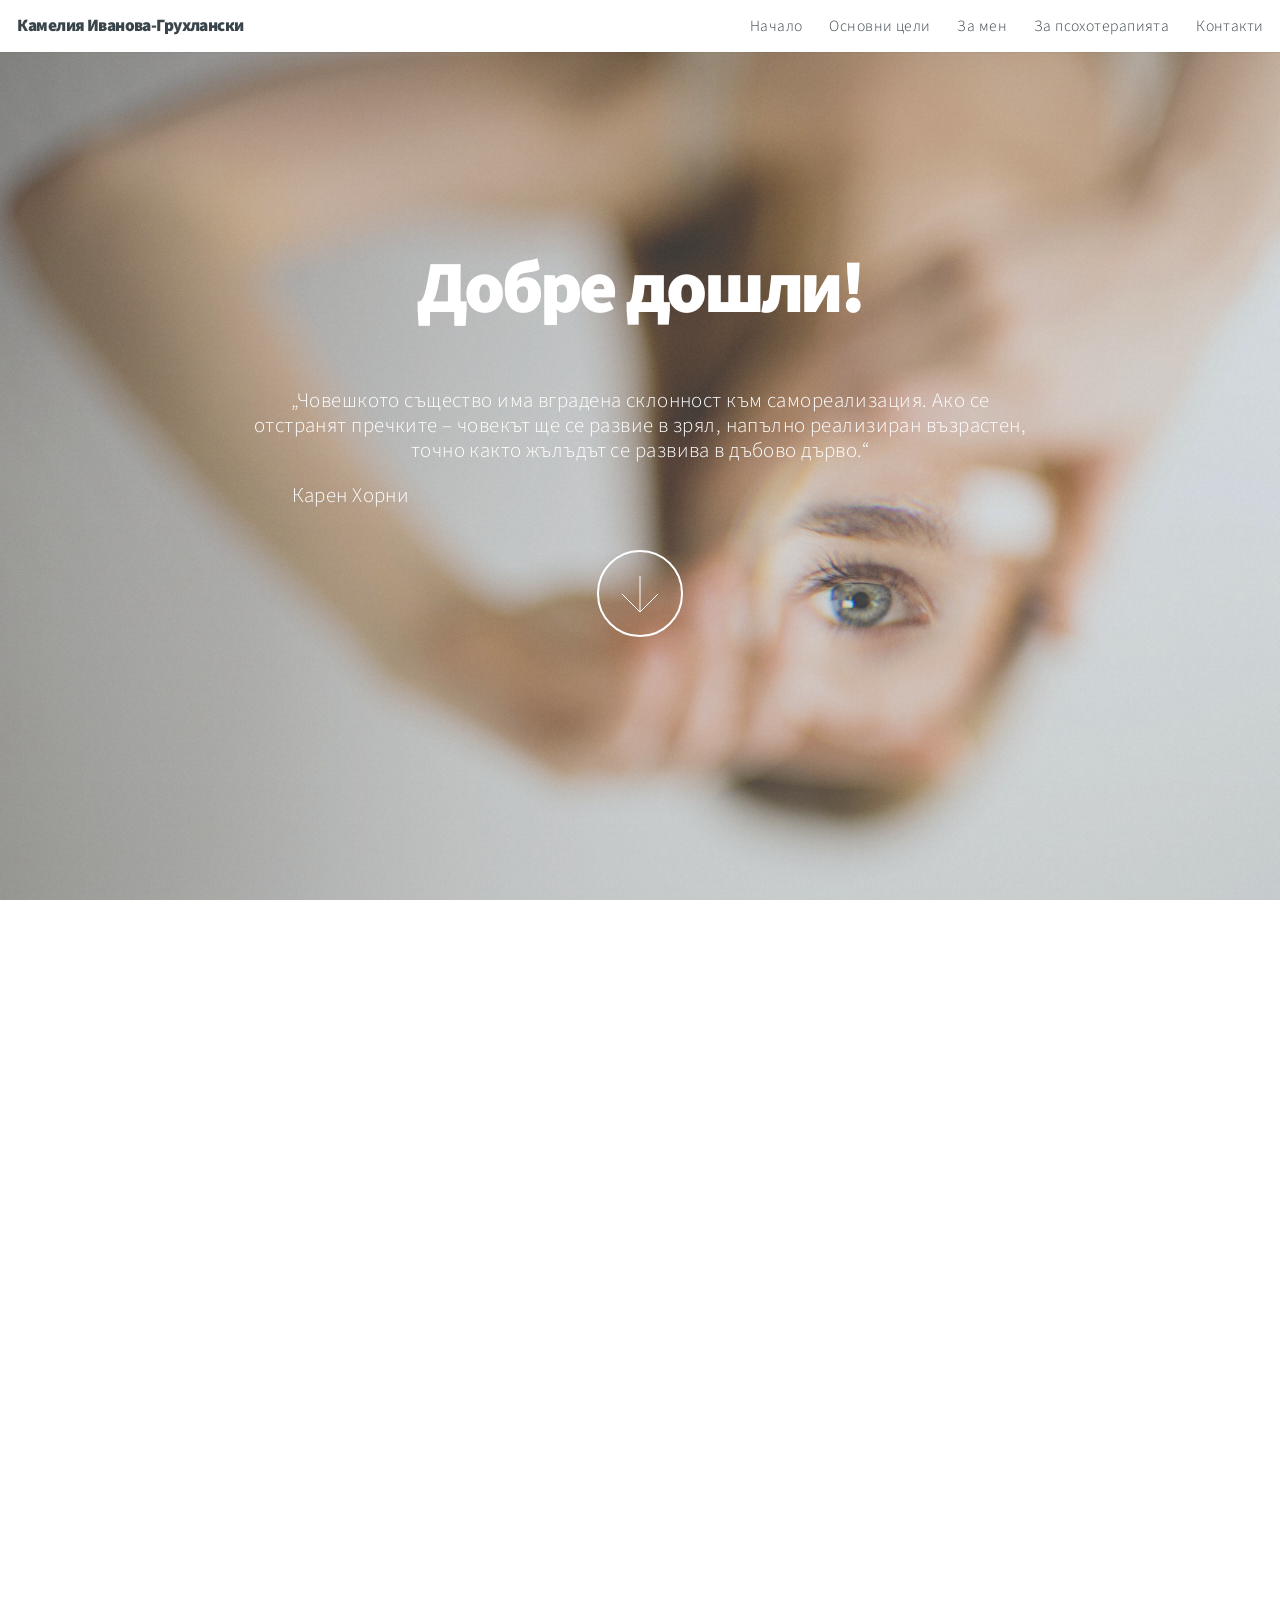
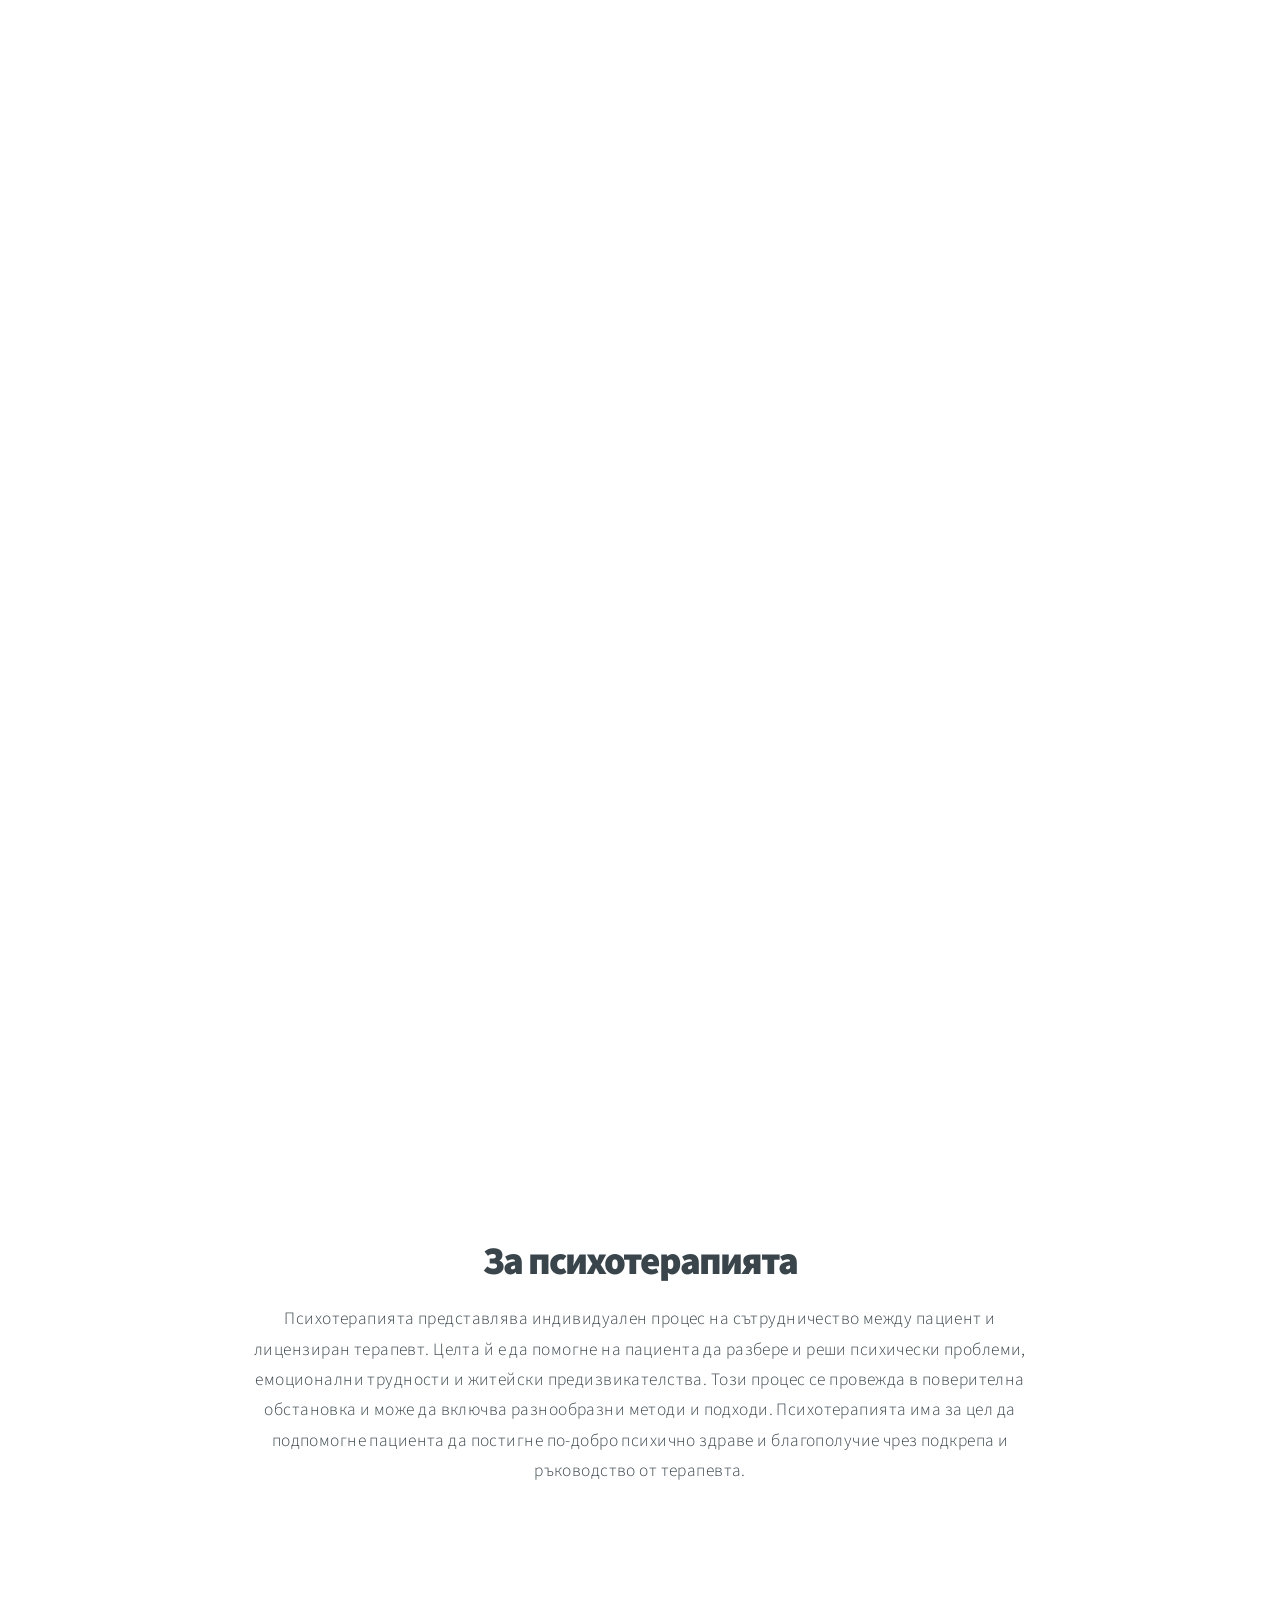
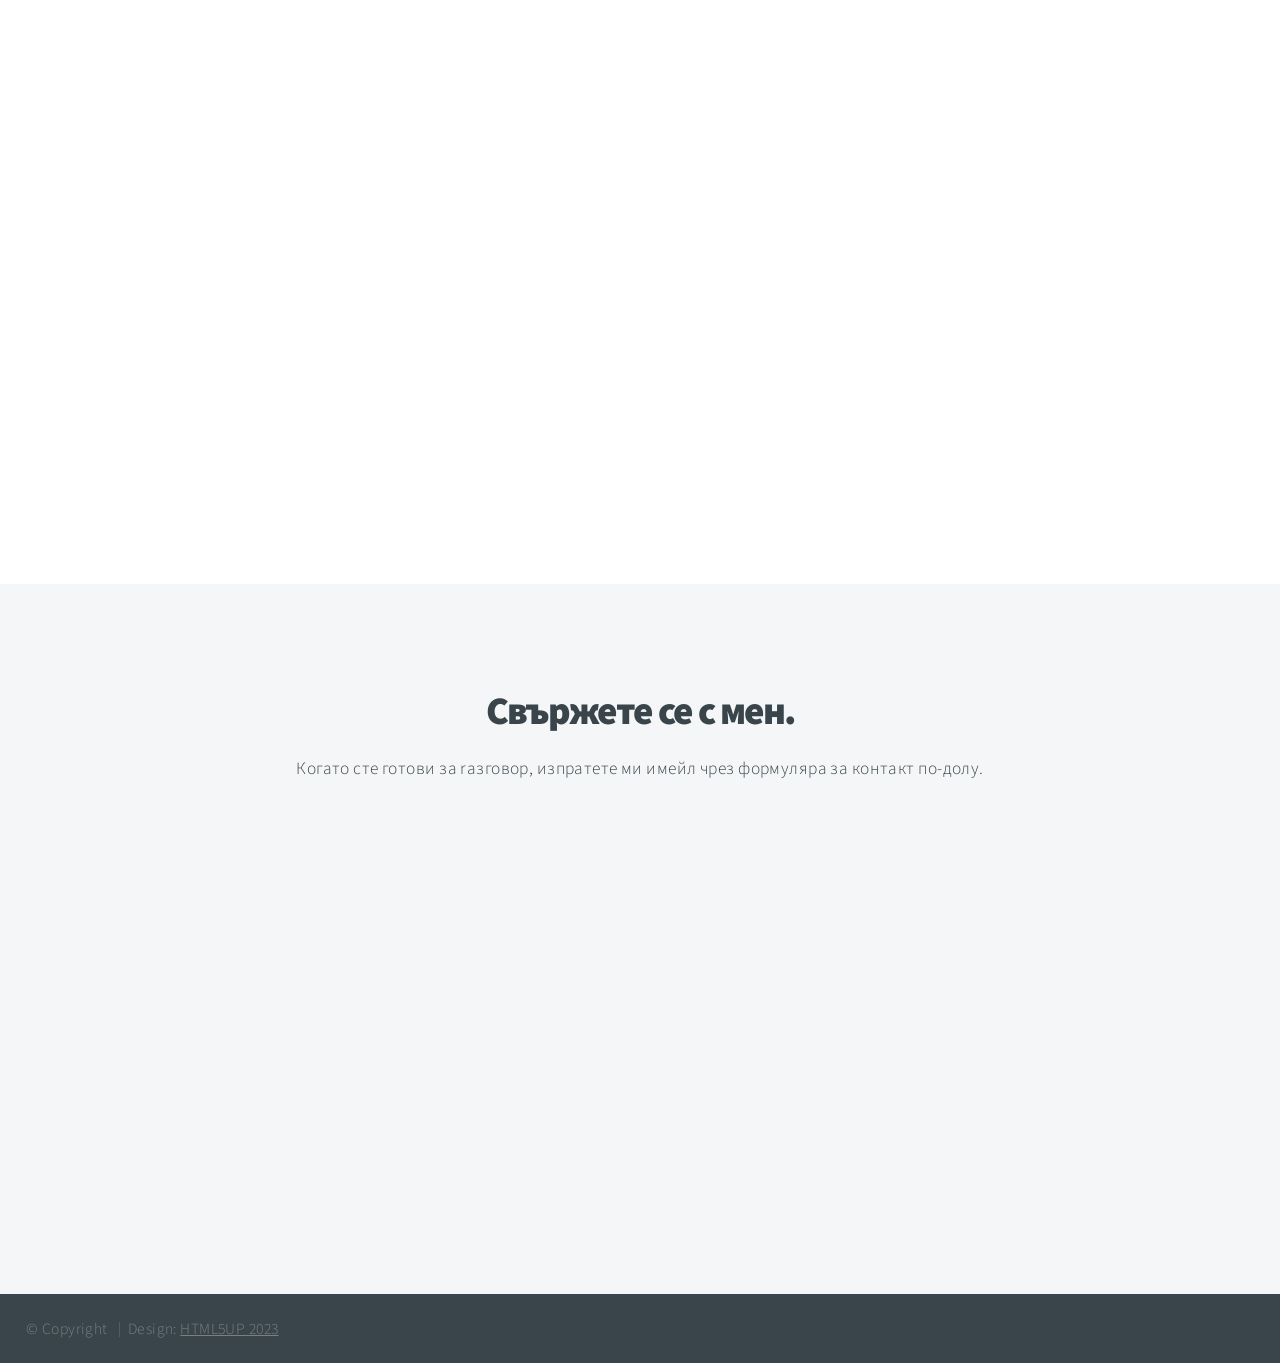
==== commit 510aaa5a: "Update section text" ====
--- a/index.html
+++ b/index.html
@@ -216,17 +216,7 @@
         <header>
           <h2>За психотерапията</h2>
           <p>
-            Образованието е от съществено значение в моя живот и служи като
-            фундамент на знанието и уменията, които притежавам. То не само ме
-            подготвя за конкретни професии, но и ме насърчава да продължавам да
-            търся нови познания и да се развивам като индивид.В нашия бързо
-            развиващ се свят, е важно да разполагаме с разнообразни квалификации
-            и умения, които да ни помагат да се адаптираме към променящите се
-            изисквания на съвремието. В този контекст, бих желала да представя
-            своите образователни постижения и квалификации, които включват
-            различни области на знание и умения, свързани с моя образователен и
-            професионален път. Добре дошли да се запознаете с моят разнообразен
-            образователен път и стремеж към придобиване на знания.
+            Психотерапията представлява индивидуален процес на сътрудничество между пациент и лицензиран терапевт. Целта й е да помогне на пациента да разбере и реши психически проблеми, емоционални трудности и житейски предизвикателства. Този процес се провежда в поверителна обстановка и може да включва разнообразни методи и подходи. Психотерапията има за цел да подпомогне пациента да постигне по-добро психично здраве и благополучие чрез подкрепа и ръководство от терапевта.
           </p>
         </header>
 
--- a/assets/css/main.css
+++ b/assets/css/main.css
@@ -2305,6 +2305,8 @@
 			}
 
 		}
+
+		/* own styling*/
 		.content>footer>a{
 			margin:3em;
 		}
@@ -2353,6 +2355,8 @@
 			min-height: 15em;
 		}
 
+		
+
 		.ul-style{
 			font-size: 0.7em;
 			margin-left: 0.6em;
@@ -2366,6 +2370,23 @@
 
 		}
 
+		@media screen and (max-width:992px){
+			.card-container{
+				justify-content: center;
+				align-items: center;
+			}
+
+			
+			.ul-style>li{
+				text-align: left;
+	
+			}
+			
+			
+		}
+
+		
+
 		
 	
 
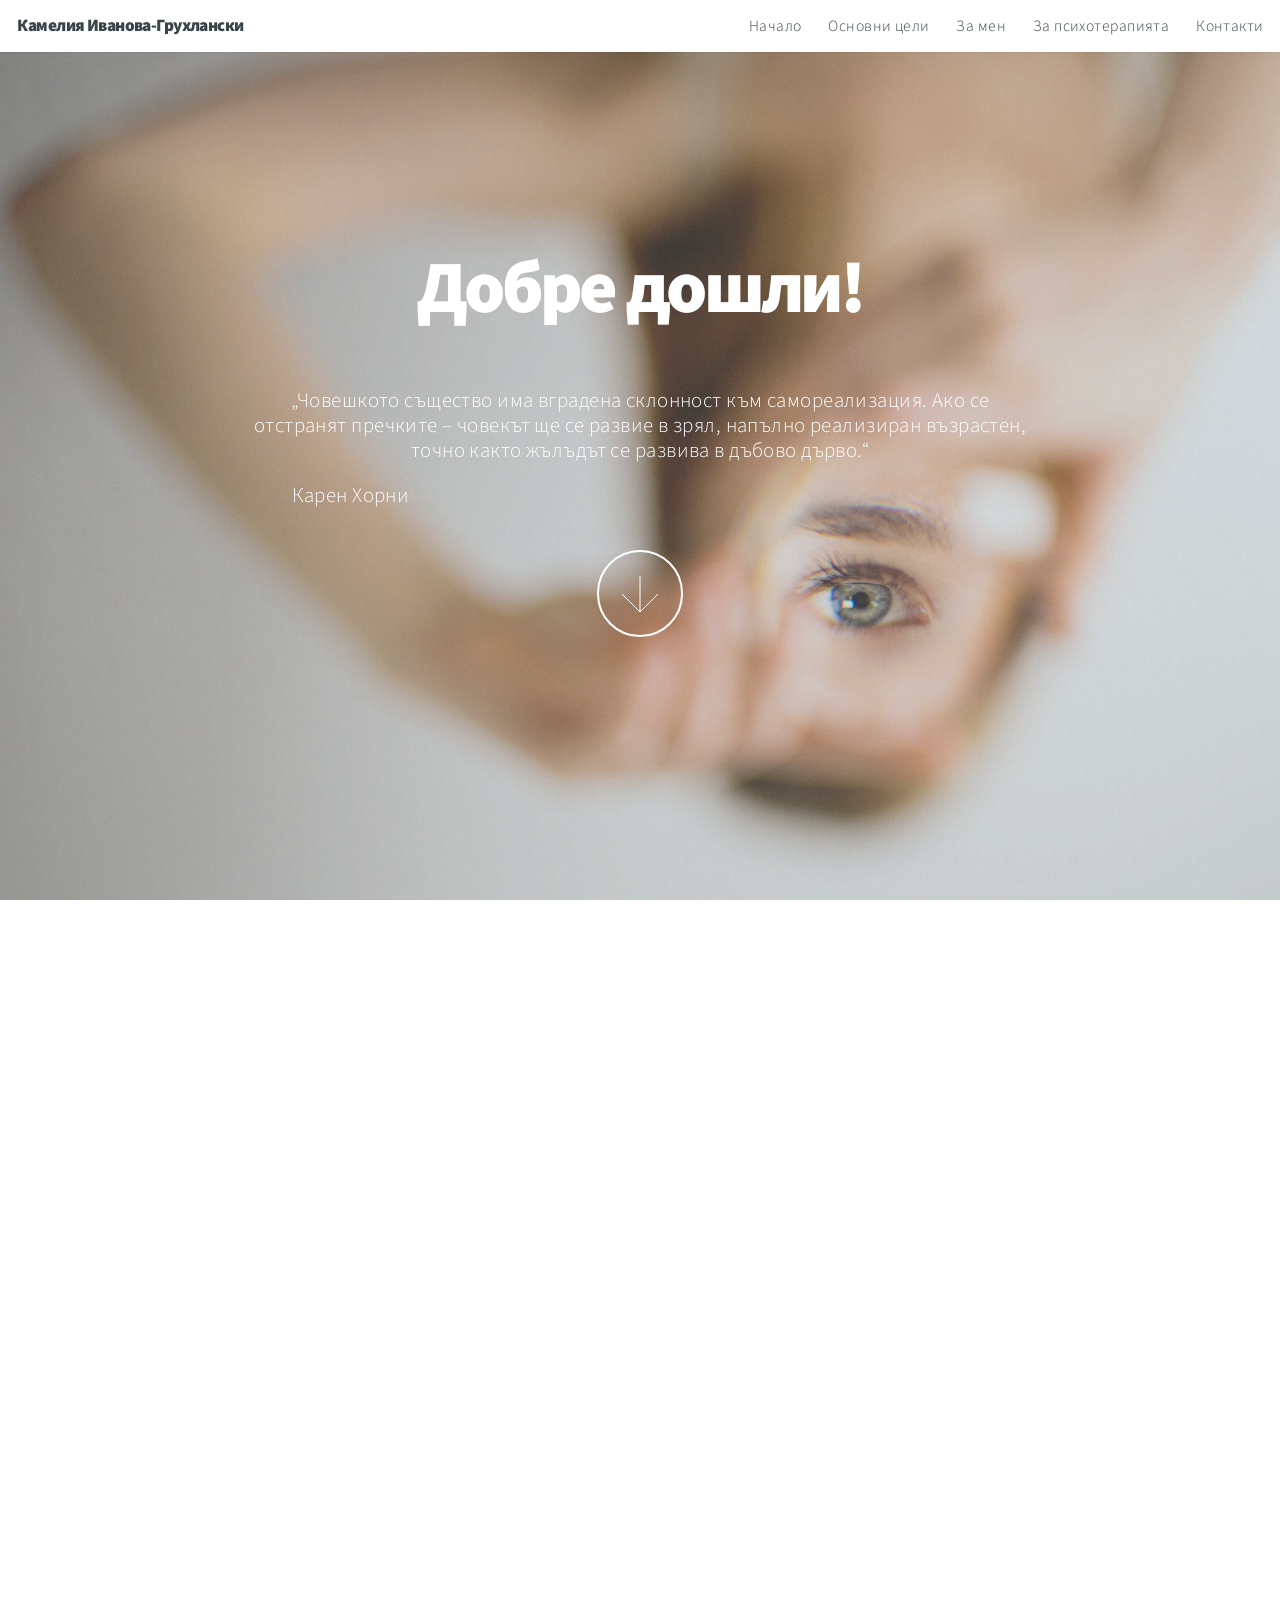
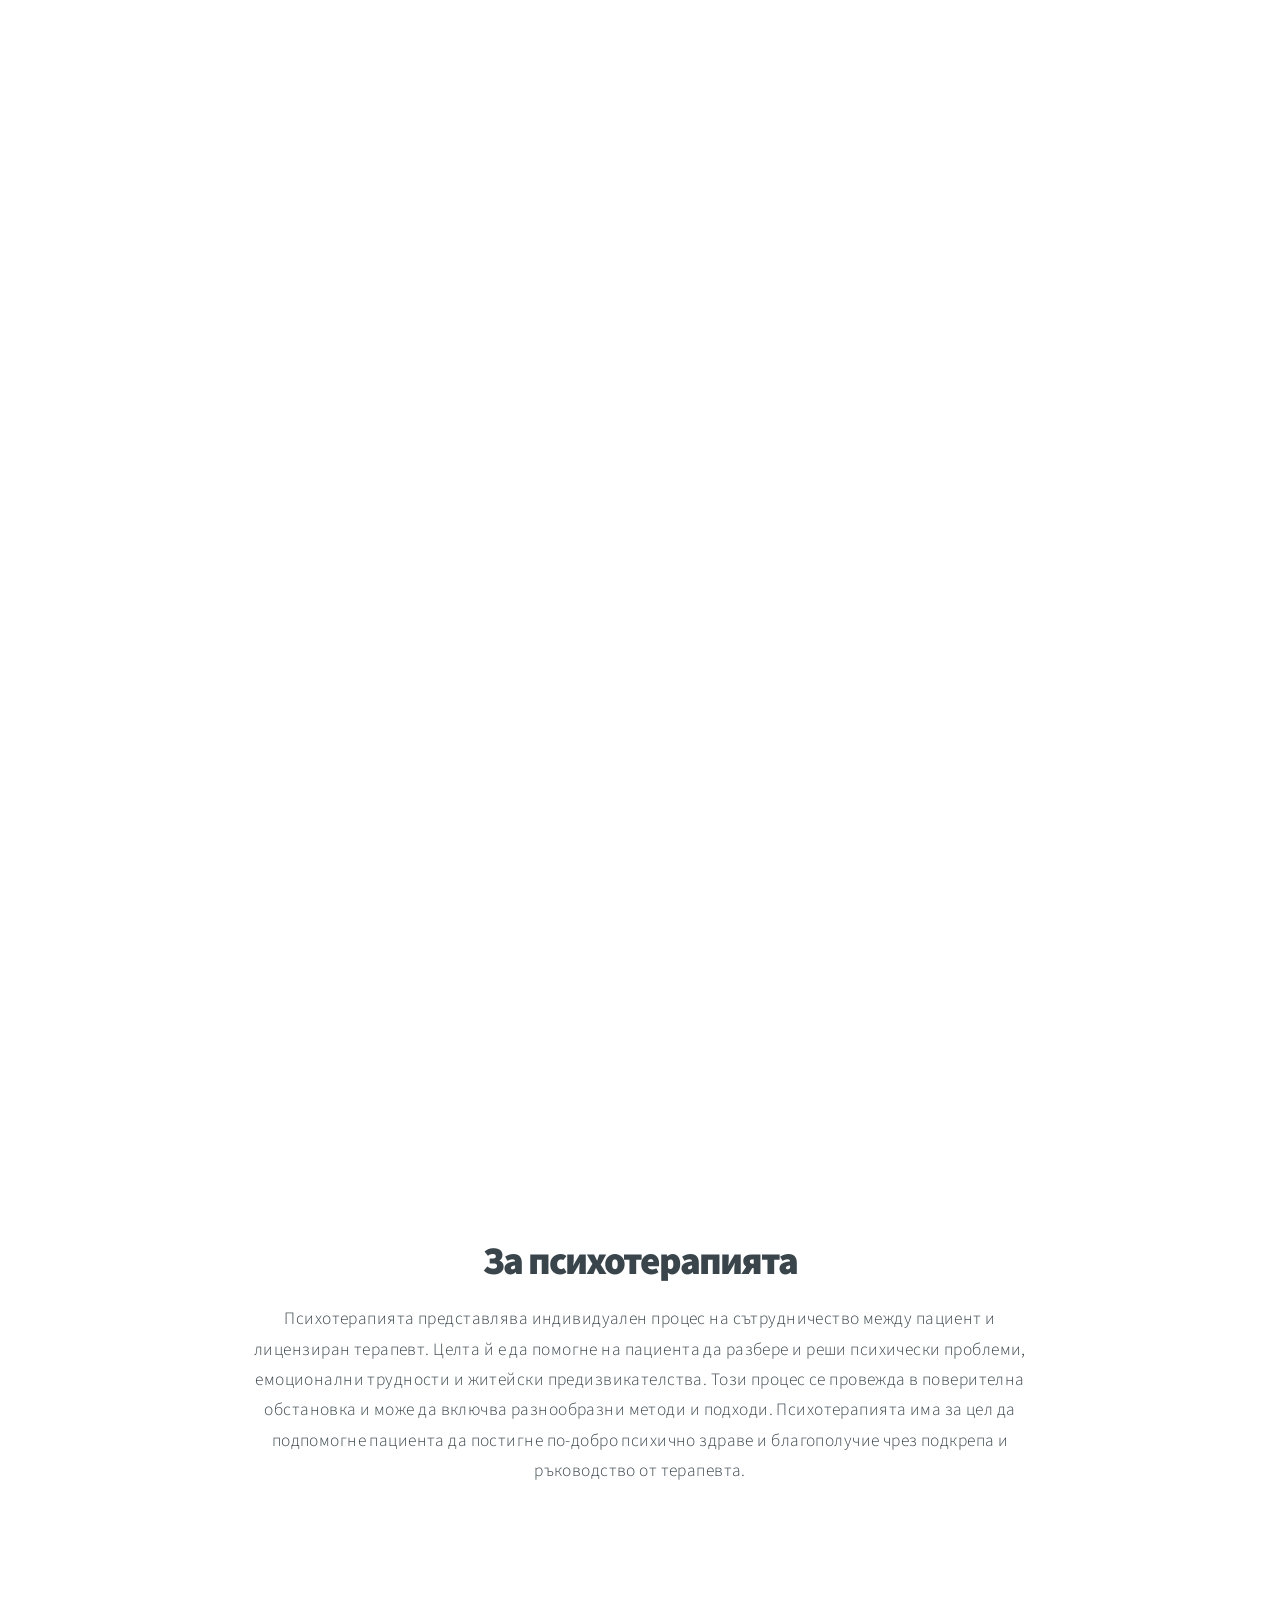
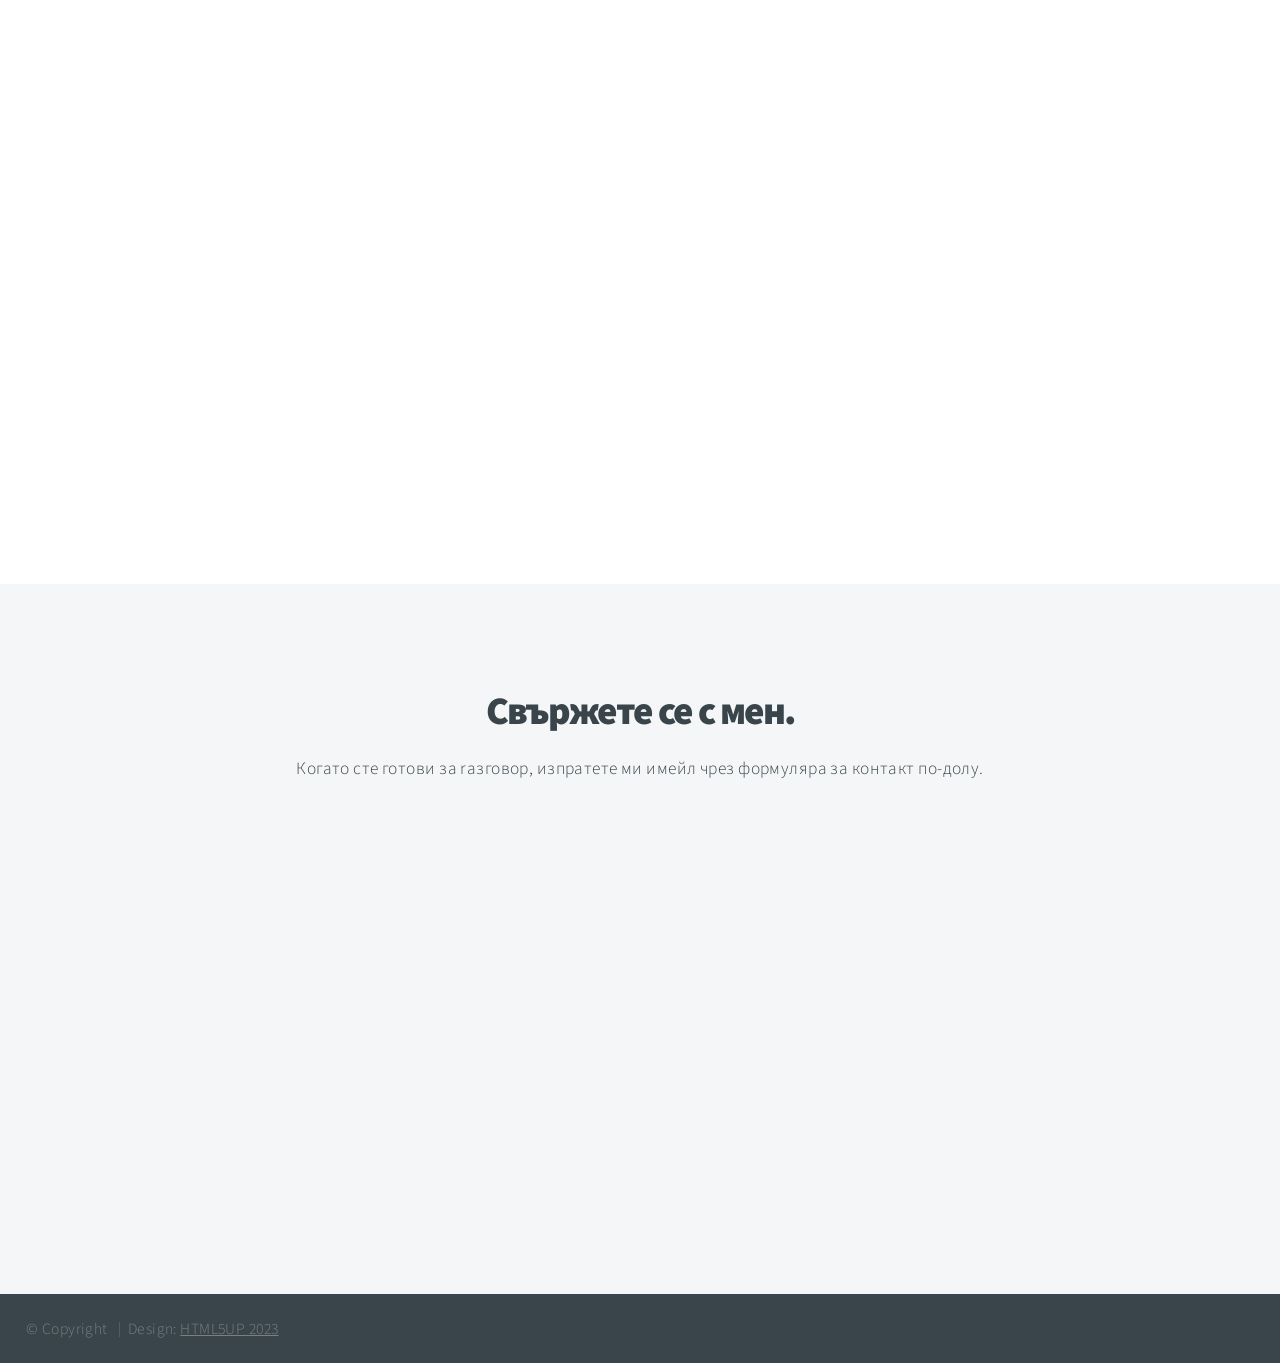
==== commit 08206505: "fixing typo" ====
--- a/index.html
+++ b/index.html
@@ -34,7 +34,7 @@
           <li><a href="#intro">Начало</a></li>
           <li><a href="#one">Основни цели</a></li>
           <li><a href="#two">За мен</a></li>
-          <li><a href="#work">За псохотерапията</a></li>
+          <li><a href="#work">За психотерапията</a></li>
           <li><a href="#contact">Контакти</a></li>
         </ul>
       </nav>
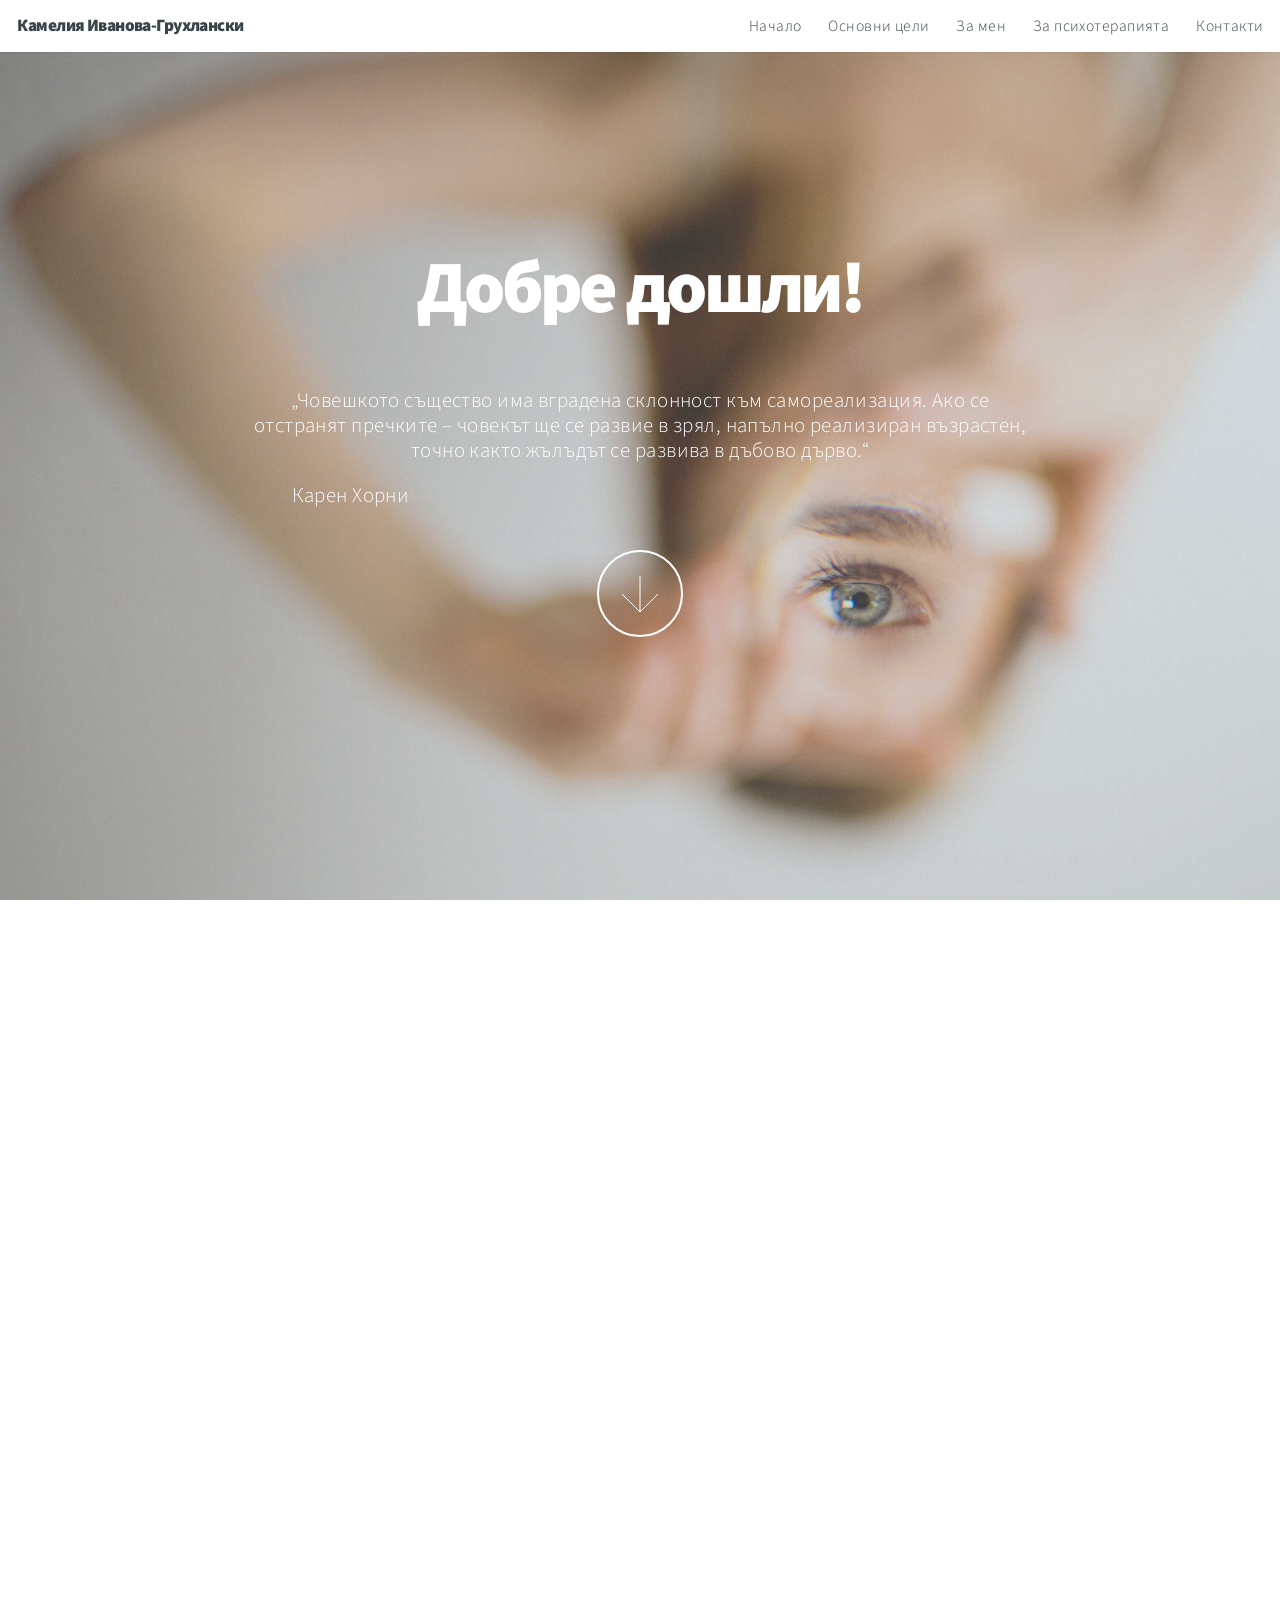
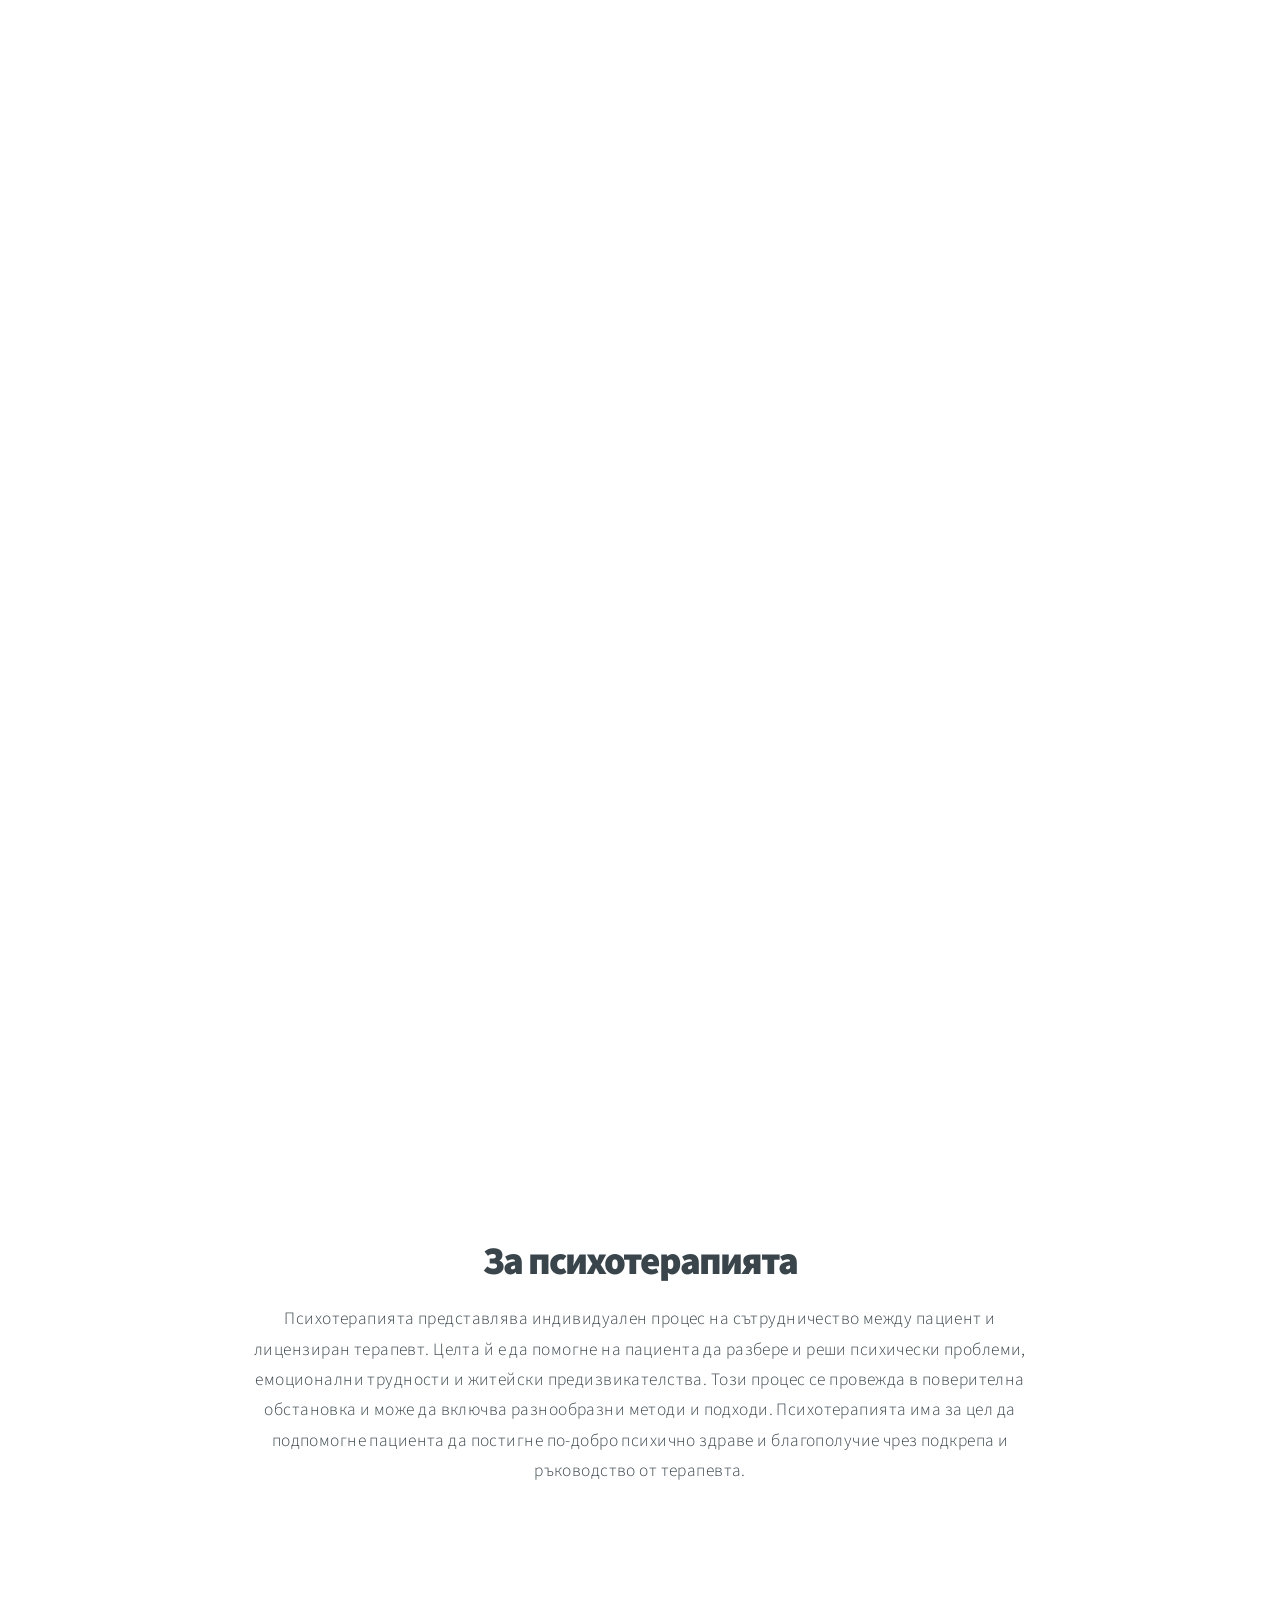
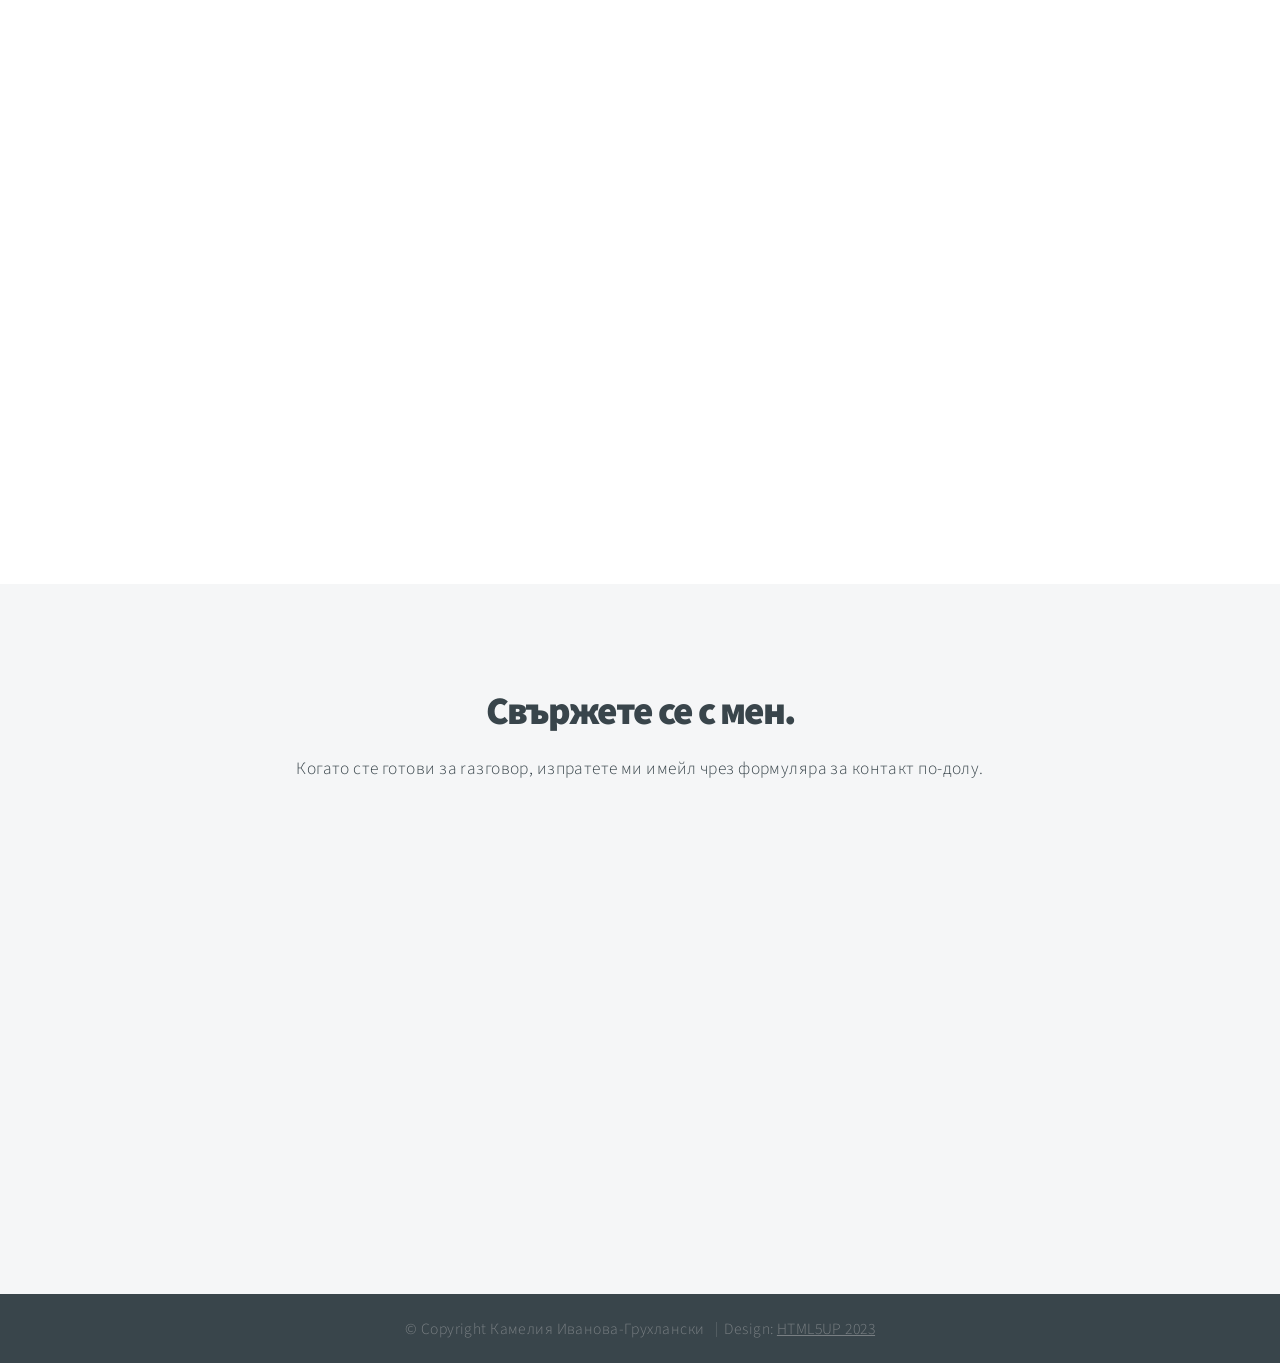
==== commit 59776daa: "center footer content" ====
--- a/index.html
+++ b/index.html
@@ -317,7 +317,7 @@
 
       <!-- Menu -->
       <ul class="menu">
-        <li>&copy; Copyright</li>
+        <li>&copy; Copyright Камелия Иванова-Грухлански</li>
         <li>Design: <a href="https://html5up.net/">HTML5UP 2023</a></li>
       </ul>
 	  
--- a/assets/css/main.css
+++ b/assets/css/main.css
@@ -2307,6 +2307,7 @@
 		}
 
 		/* own styling*/
+	
 		.content>footer>a{
 			margin:3em;
 		}
@@ -2344,6 +2345,9 @@
 		.card{
 			margin-bottom: 1em;
 		}
+		.card-body{
+			box-shadow: 0 0 1em 0 rgba(0, 0, 0, 0.4);
+		}
 
 		.card-container{
 			display: flex;
@@ -2351,6 +2355,10 @@
 			flex-wrap: wrap;
 		}
 
+		.card-container>article{
+			display: flex;
+		}
+		
 		.card-container>article>.card{
 			min-height: 15em;
 		}
@@ -2367,7 +2375,16 @@
 		.ul-style>li{
 			line-height: 1.2em;
 			margin-bottom: 0.4em;
-
+			
+
+
+		}
+
+		#footer{
+			display: flex;
+			justify-content: center;
+			align-items: center;
+			padding: 0.5em auto !important;
 		}
 
 		@media screen and (max-width:992px){
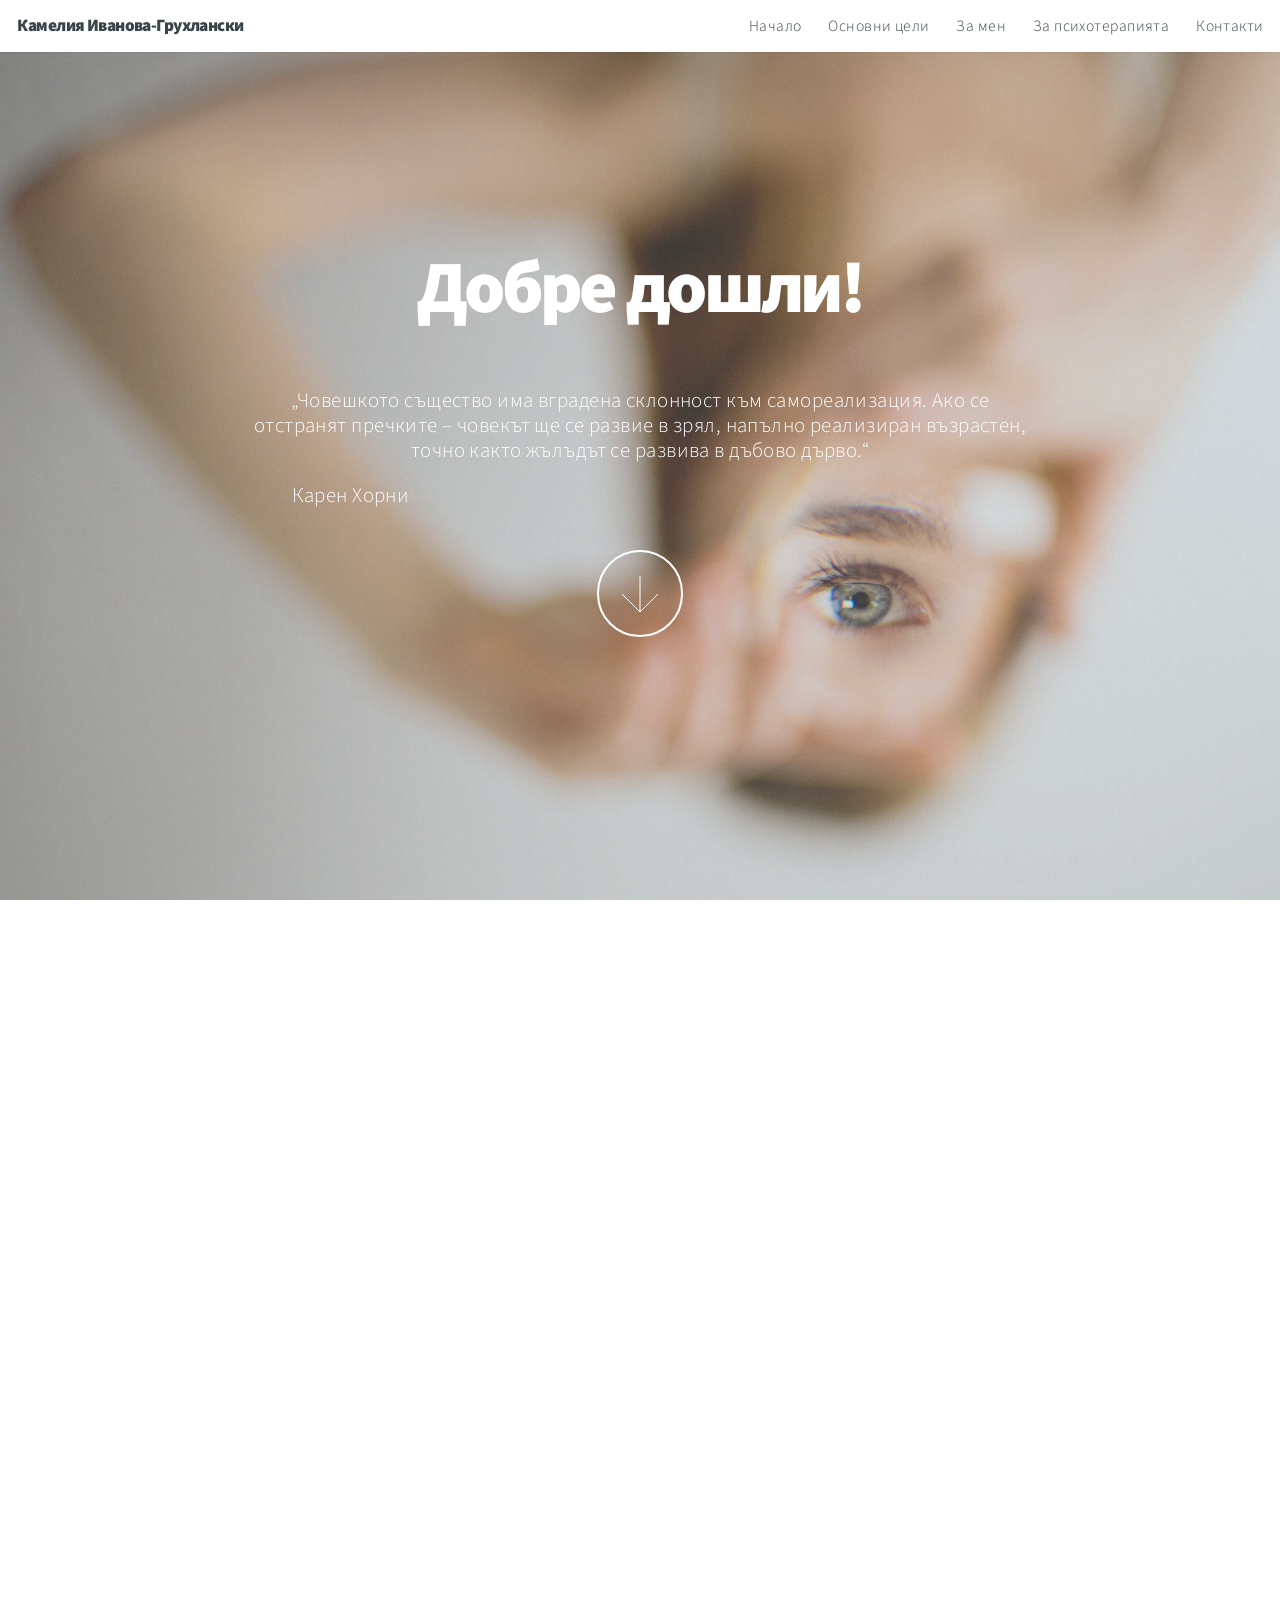
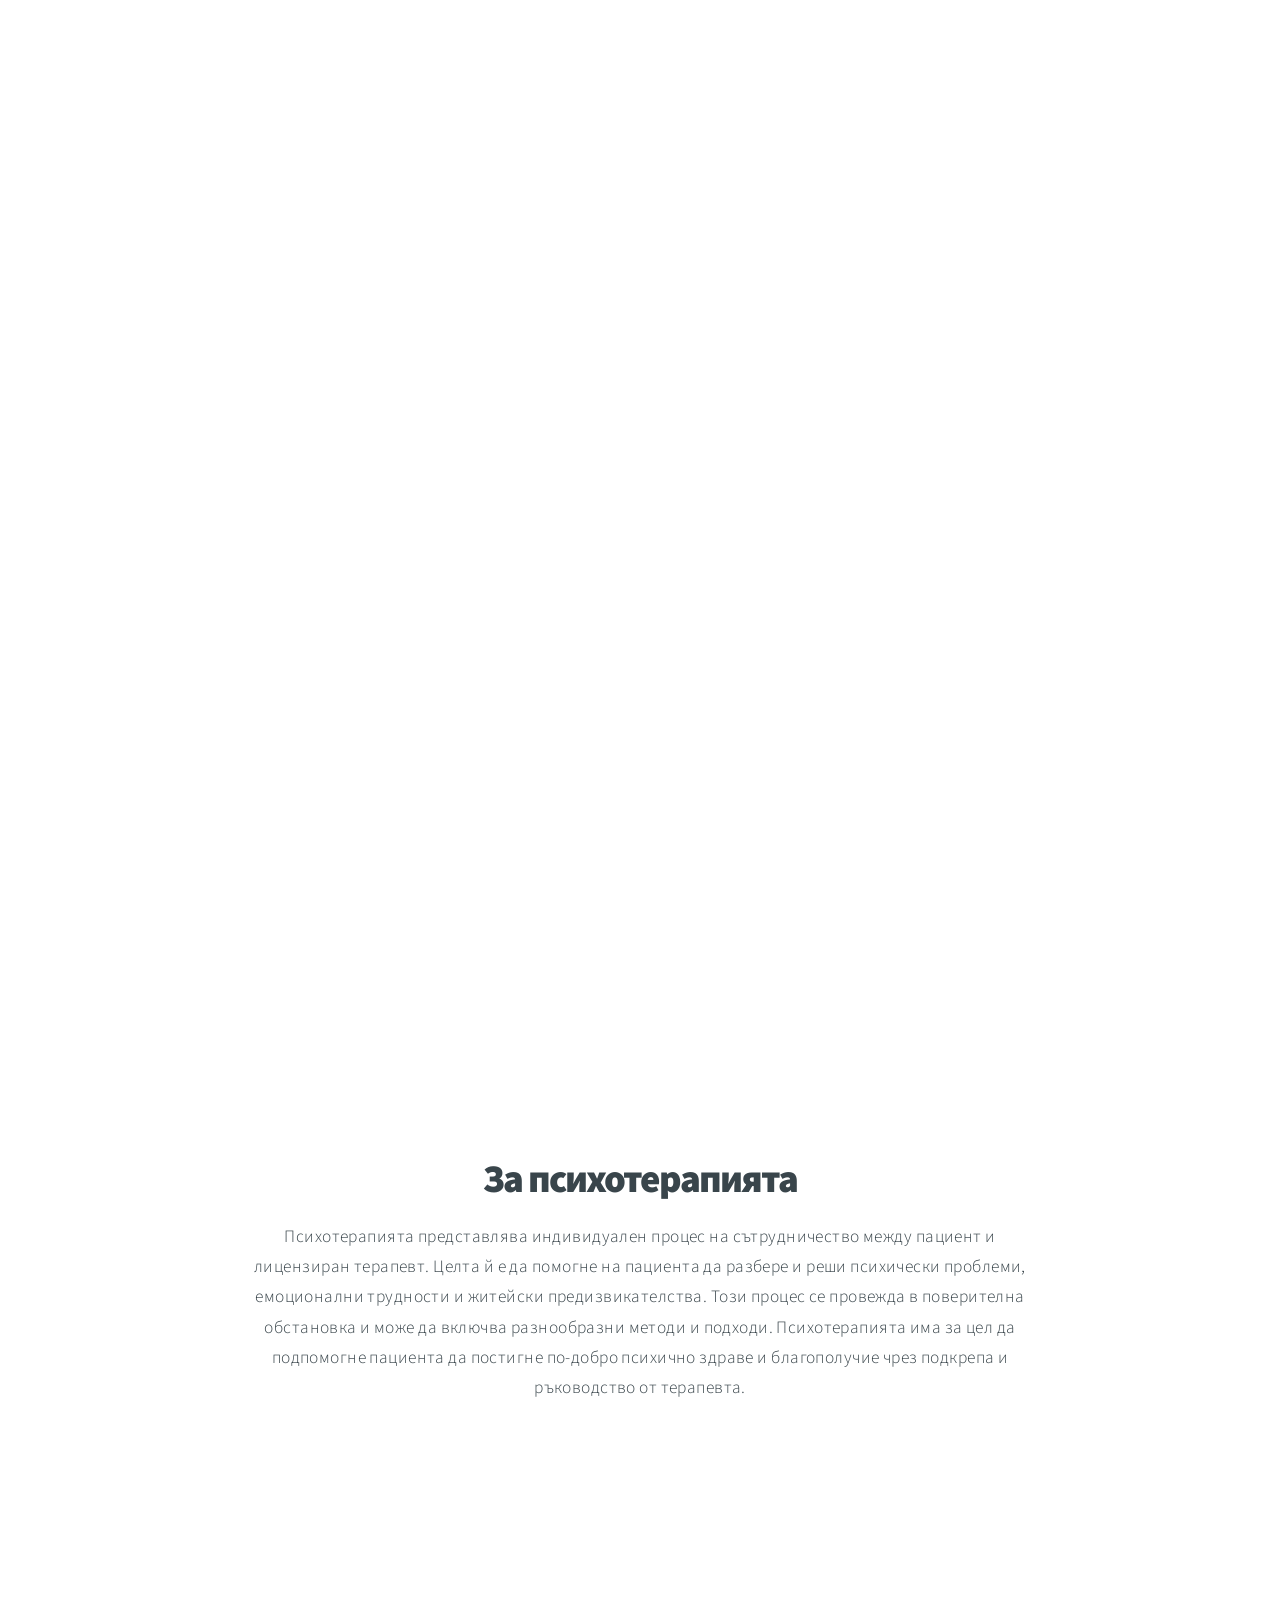
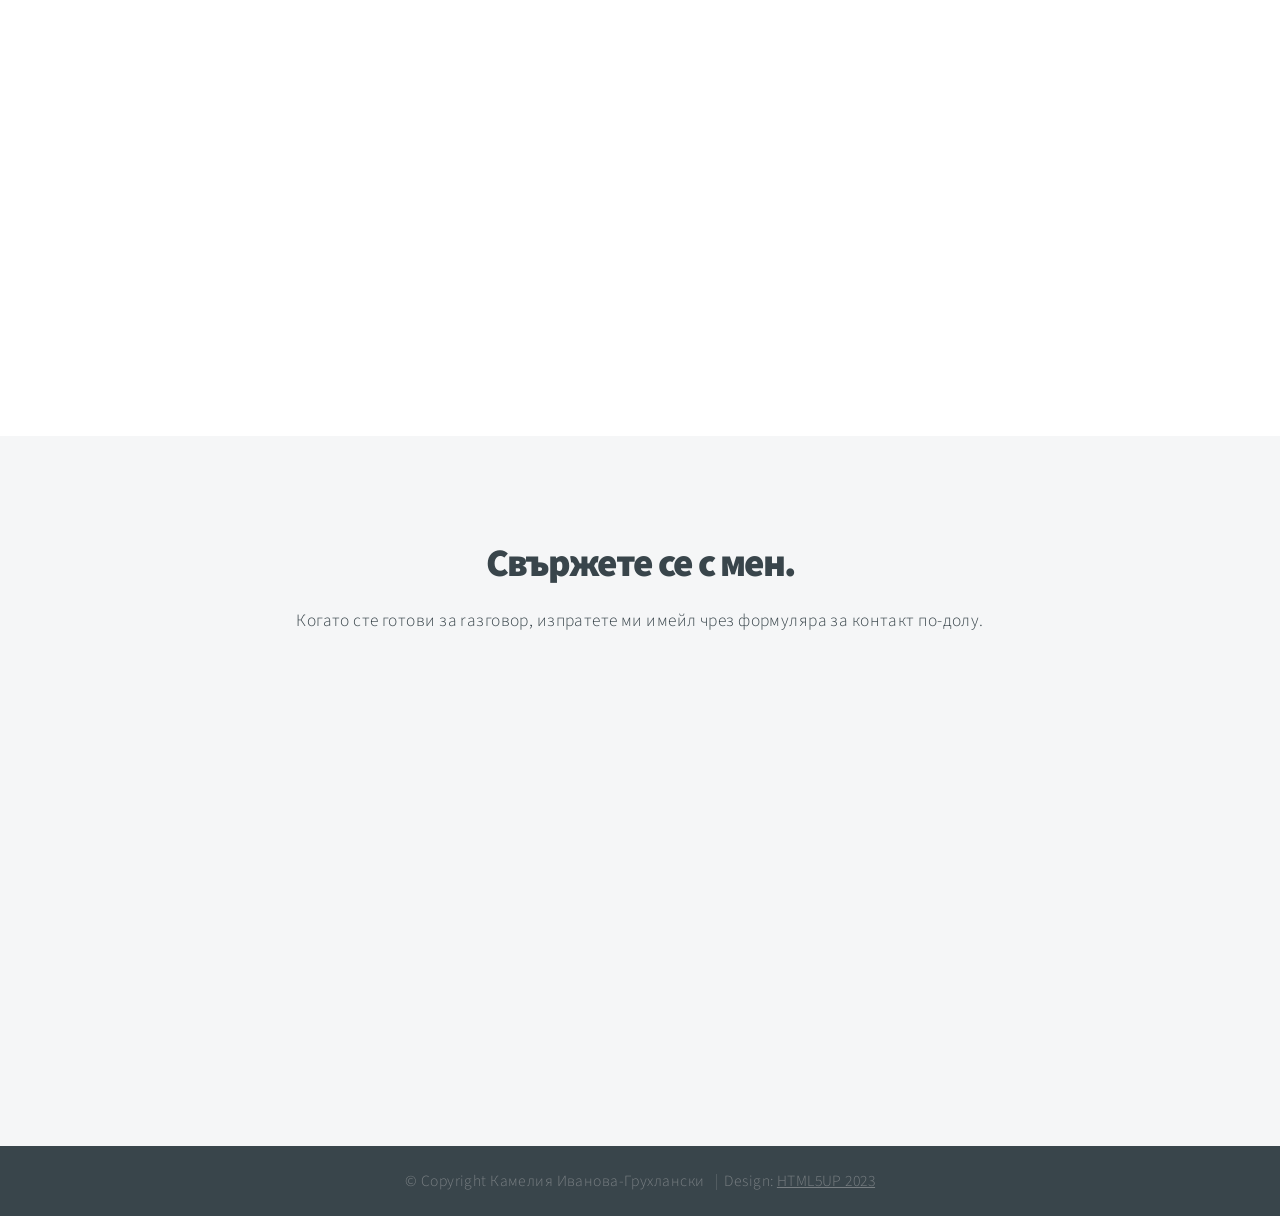
==== commit c8be9ac1: "remove bootstrap(transition issues)" ====
--- a/index.html
+++ b/index.html
@@ -8,17 +8,6 @@
       name="viewport"
       content="width=device-width, initial-scale=1, user-scalable=no"
     />
-    <link
-      href="https://cdn.jsdelivr.net/npm/bootstrap@5.3.2/dist/css/bootstrap.min.css"
-      rel="stylesheet"
-      integrity="sha384-T3c6CoIi6uLrA9TneNEoa7RxnatzjcDSCmG1MXxSR1GAsXEV/Dwwykc2MPK8M2HN"
-      crossorigin="anonymous"
-    />
-    <script
-      src="https://cdn.jsdelivr.net/npm/bootstrap@5.3.2/dist/js/bootstrap.bundle.min.js"
-      integrity="sha384-C6RzsynM9kWDrMNeT87bh95OGNyZPhcTNXj1NW7RuBCsyN/o0jlpcV8Qyq46cDfL"
-      crossorigin="anonymous"
-    ></script>
     <link rel="stylesheet" href="assets/css/main.css" />
     <noscript
       ><link rel="stylesheet" href="assets/css/noscript.css"
--- a/assets/css/main.css
+++ b/assets/css/main.css
@@ -1,6 +1,11 @@
 @import url("https://fonts.googleapis.com/css?family=Source+Sans+Pro:300,900");
 @import url("fontawesome-all.min.css");
 
+/*
+	Big Picture by HTML5 UP
+	html5up.net | @ajlkn
+	Free for personal and commercial use under the CCA 3.0 license (html5up.net/license)
+*/
 
 html, body, div, span, applet, object,
 iframe, h1, h2, h3, h4, h5, h6, p, blockquote,
@@ -2343,10 +2348,25 @@
 			
 		}
 		.card{
+			display: flex;
+			flex-wrap: wrap;
 			margin-bottom: 1em;
 		}
 		.card-body{
+			border-radius: 0.3em;
 			box-shadow: 0 0 1em 0 rgba(0, 0, 0, 0.4);
+		}
+		.card-title{
+			margin-top: 1em;
+		}
+		.card-body>h5,.card-body>h6{
+			display: flex;
+			justify-content: center;
+			align-items: center;
+		}
+		.card-body>h6{
+			margin: auto 1em;
+			color: #6d7075;
 		}
 
 		.card-container{
@@ -2359,15 +2379,13 @@
 			display: flex;
 		}
 		
-		.card-container>article>.card{
-			min-height: 15em;
-		}
+		
 
 		
 
 		.ul-style{
 			font-size: 0.7em;
-			margin-left: 0.6em;
+			margin: 0 2em;
 			list-style-type:disc;
 
 		}
--- a/assets/css/noscript.css
+++ b/assets/css/noscript.css
@@ -1,4 +1,10 @@
+/*
+	Big Picture by HTML5 UP
+	html5up.net | @ajlkn
+	Free for personal and commercial use under the CCA 3.0 license (html5up.net/license)
+*/
 
+/* Loader */
 
 	body:before, body:after {
 		display: none;
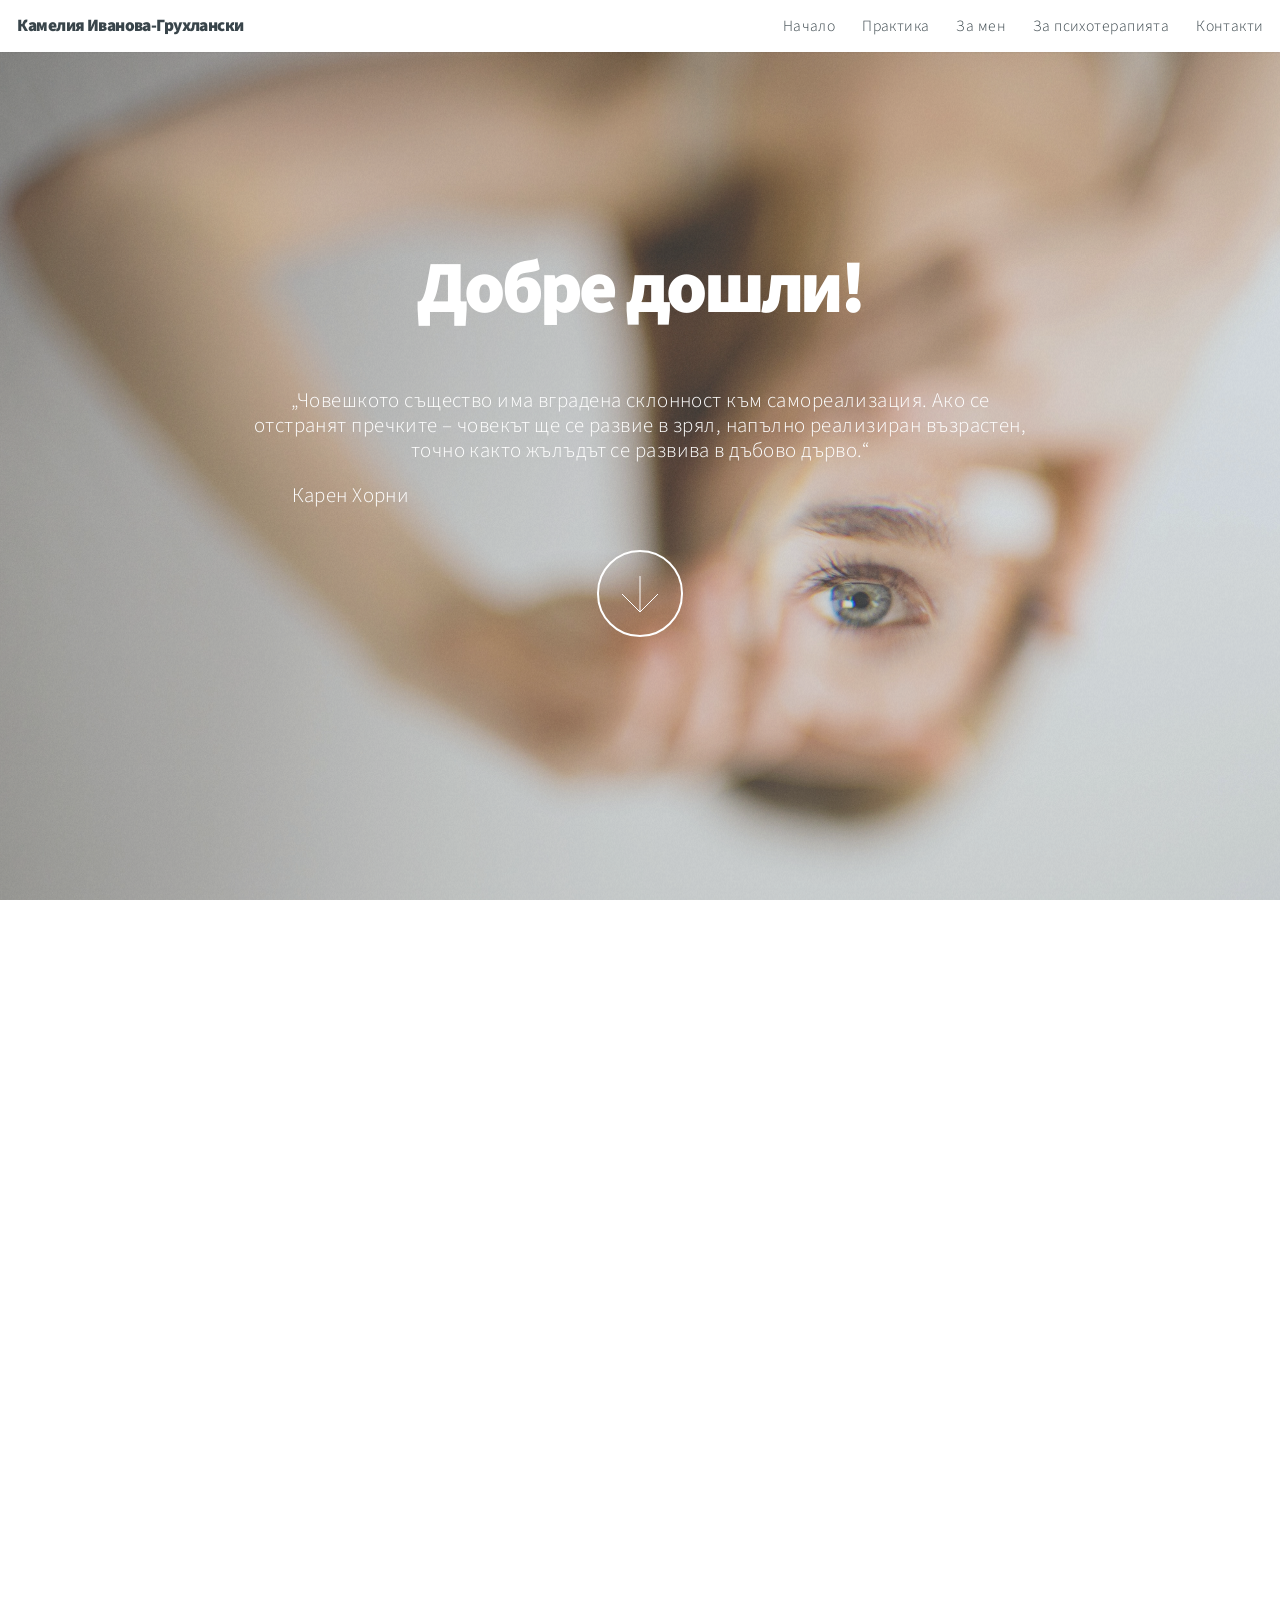
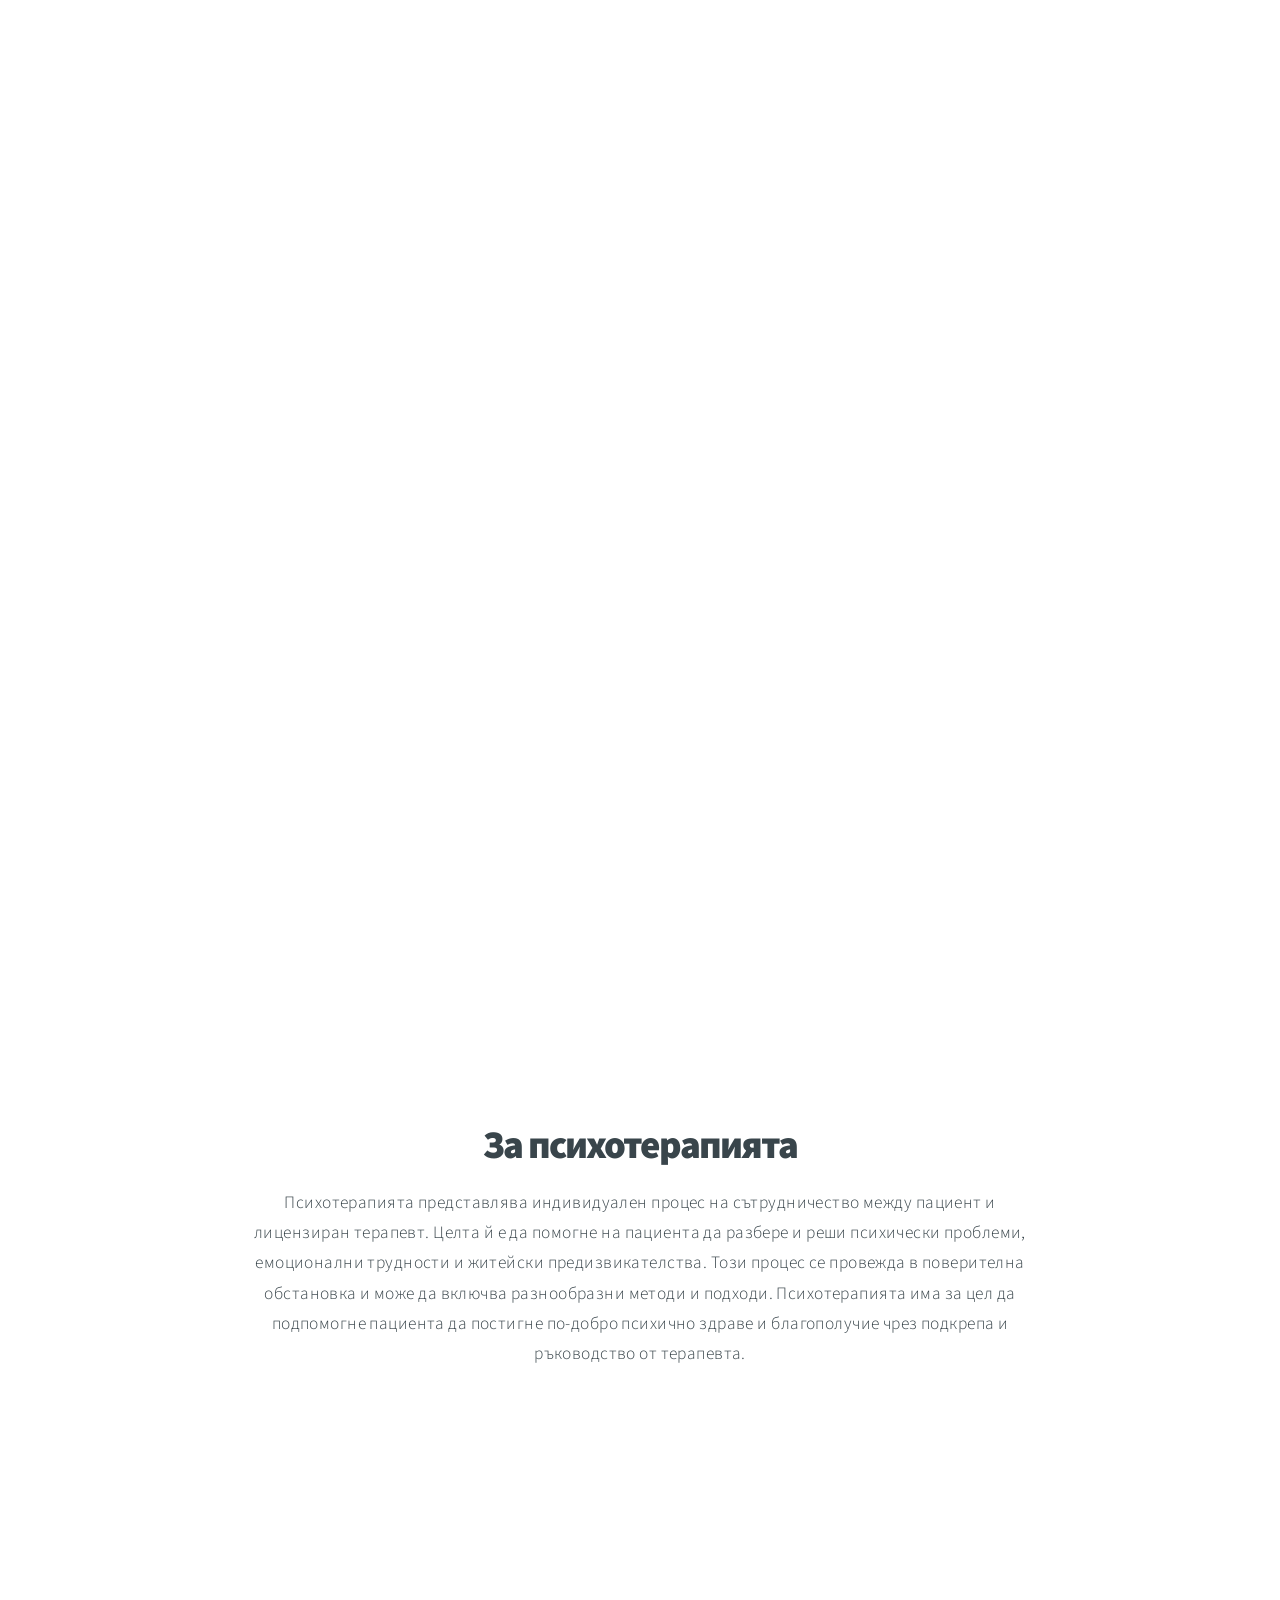
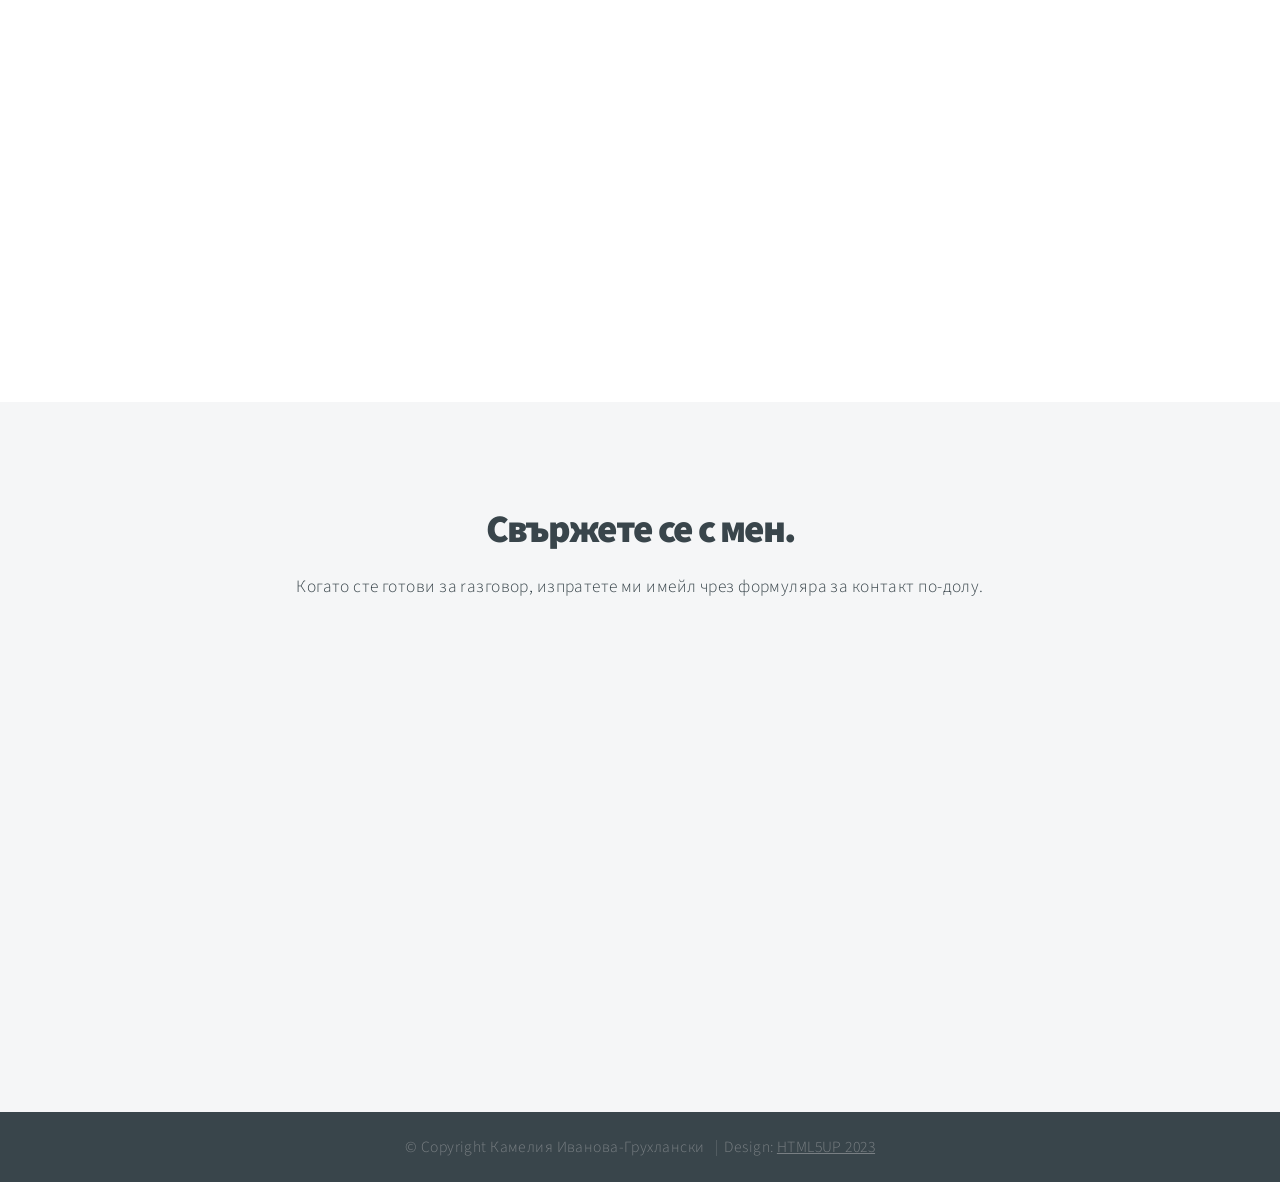
==== commit 71da1f18: "update html content" ====
--- a/index.html
+++ b/index.html
@@ -21,7 +21,7 @@
       <nav>
         <ul>
           <li><a href="#intro">Начало</a></li>
-          <li><a href="#one">Основни цели</a></li>
+          <li><a href="#one">Практика</a></li>
           <li><a href="#two">За мен</a></li>
           <li><a href="#work">За психотерапията</a></li>
           <li><a href="#contact">Контакти</a></li>
@@ -51,7 +51,7 @@
     <section id="one" class="main style2 right dark fullscreen">
       <div class="content box style2">
         <header>
-          <h2>Основни цели</h2>
+          <h2>Практика</h2>
         </header>
         <header>
           <h5>Индивидуална консултация</h5>
@@ -125,7 +125,7 @@
               <div class="card-body">
                 <h5 class="card-title">Бакалавър</h5>
                 <h6 class="card-subtitle mb-2 text-body-secondary">
-                  Предучилищен педагог
+                  Предучилищна педагогика
                 </h6>
                 <p class="card-text">
 					<ul class="ul-style" >
@@ -144,13 +144,20 @@
               <div class="card-body">
                 <h5 class="card-title">Магистър</h5>
                 <h6 class="card-subtitle mb-2 text-body-secondary">
-					Логопед
+					Логопедия
                 </h6>
                 <p class="card-text">
 					<ul class="ul-style" >
-						<li>Знание и разбиране на психологическите аспекти на здравето и болестта.</li>
-						<li>Способност за ефективно консултиране и подкрепа на пациентите във връзка с тяхното физическо и психологическо здраве.</li>
-						<li>Способност да работи в екип с други здравни професионалисти за целите на интегрираната здравна грижа.</li>
+
+            
+						<li>Диагностика и оценка на комуникационни проблеми.</li>
+						<li>Индивидуален и персонализиран терапевтичен подход.</li>
+						<li>Ефективна комуникация с пациентите и техните семейства.</li>
+						<li>Непрекъснато обучение и следене на нови методи и практики.</li>
+						<li>Мултидисциплинарен подход в сътрудничество с други здравни професионалисти.</li>
+
+
+						
 					</ul>
                 </p>
               </div>
@@ -165,11 +172,10 @@
                 </h6>
                 <p class="card-text">
 					<ul class="ul-style" >
-						<li>Диагностика и оценка на комуникационни проблеми.</li>
-						<li>Индивидуален и персонализиран терапевтичен подход.</li>
-						<li>Ефективна комуникация с пациентите и техните семейства.</li>
-						<li>Непрекъснато обучение и следене на нови методи и практики.</li>
-						<li>Мултидисциплинарен подход в сътрудничество с други здравни професионалисти.</li>
+
+            <li>Знание и разбиране на психологическите аспекти на здравето и болестта.</li>
+						<li>Способност за ефективно консултиране и подкрепа на пациентите във връзка с тяхното физическо и психологическо здраве.</li>
+						<li>Способност да работи в екип с други здравни професионалисти за целите на интегрираната здравна грижа.</li>
 					</ul>
                 </p>
               </div>
@@ -178,13 +184,13 @@
           <article class="from-right">
             <div class="card" style="width: 18rem">
               <div class="card-body">
-                <h5 class="card-title">Допълнителни курсове</h5>
+                <h5 class="card-title">Теоритична парадигма</h5>
                 <h6 class="card-subtitle mb-2 text-body-secondary">
-					Теоретична парадигма и Семеен консултант
+                  Системен и фамилен брачен консултант
+
                 </h6>
                 <p class="card-text">
 					<ul class="ul-style" >
-						<li>Специализирани знания в теоретичните парадигми и семейни консултации.</li>
 						<li>Емпатия и съчувствие в работата с клиентите.</li>
 						<li>Планиране и провеждане на сесии и терапевтични интервенции.</li>
 						<li>Спазване на етични стандарти и осигуряване на поверителност.</li>
--- a/assets/css/main.css
+++ b/assets/css/main.css
@@ -2354,7 +2354,7 @@
 		}
 		.card-body{
 			border-radius: 0.3em;
-			box-shadow: 0 0 1em 0 rgba(0, 0, 0, 0.4);
+			box-shadow: 0 0 1em 0 rgba(0, 0, 0, 0.4),0 0 1em 0 rgba(0, 0, 0, 0.2) inset;
 		}
 		.card-title{
 			margin-top: 1em;
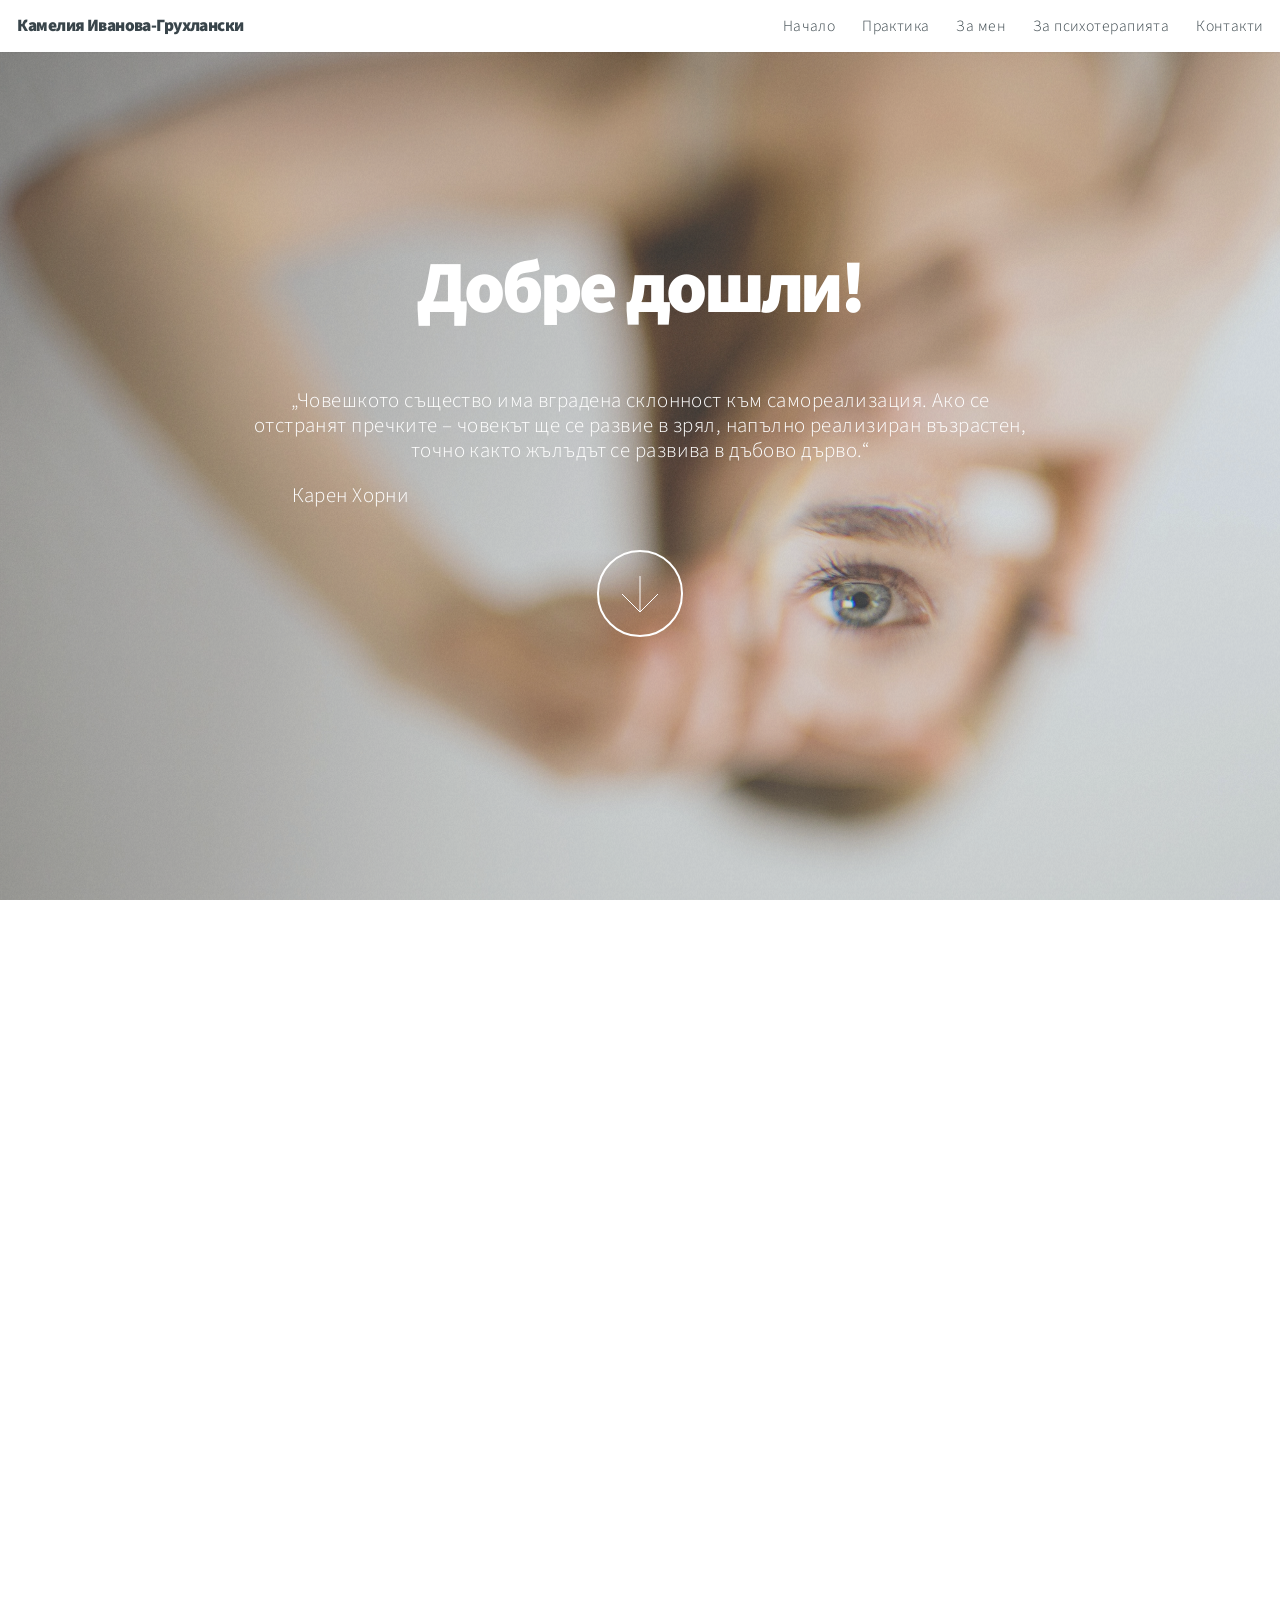
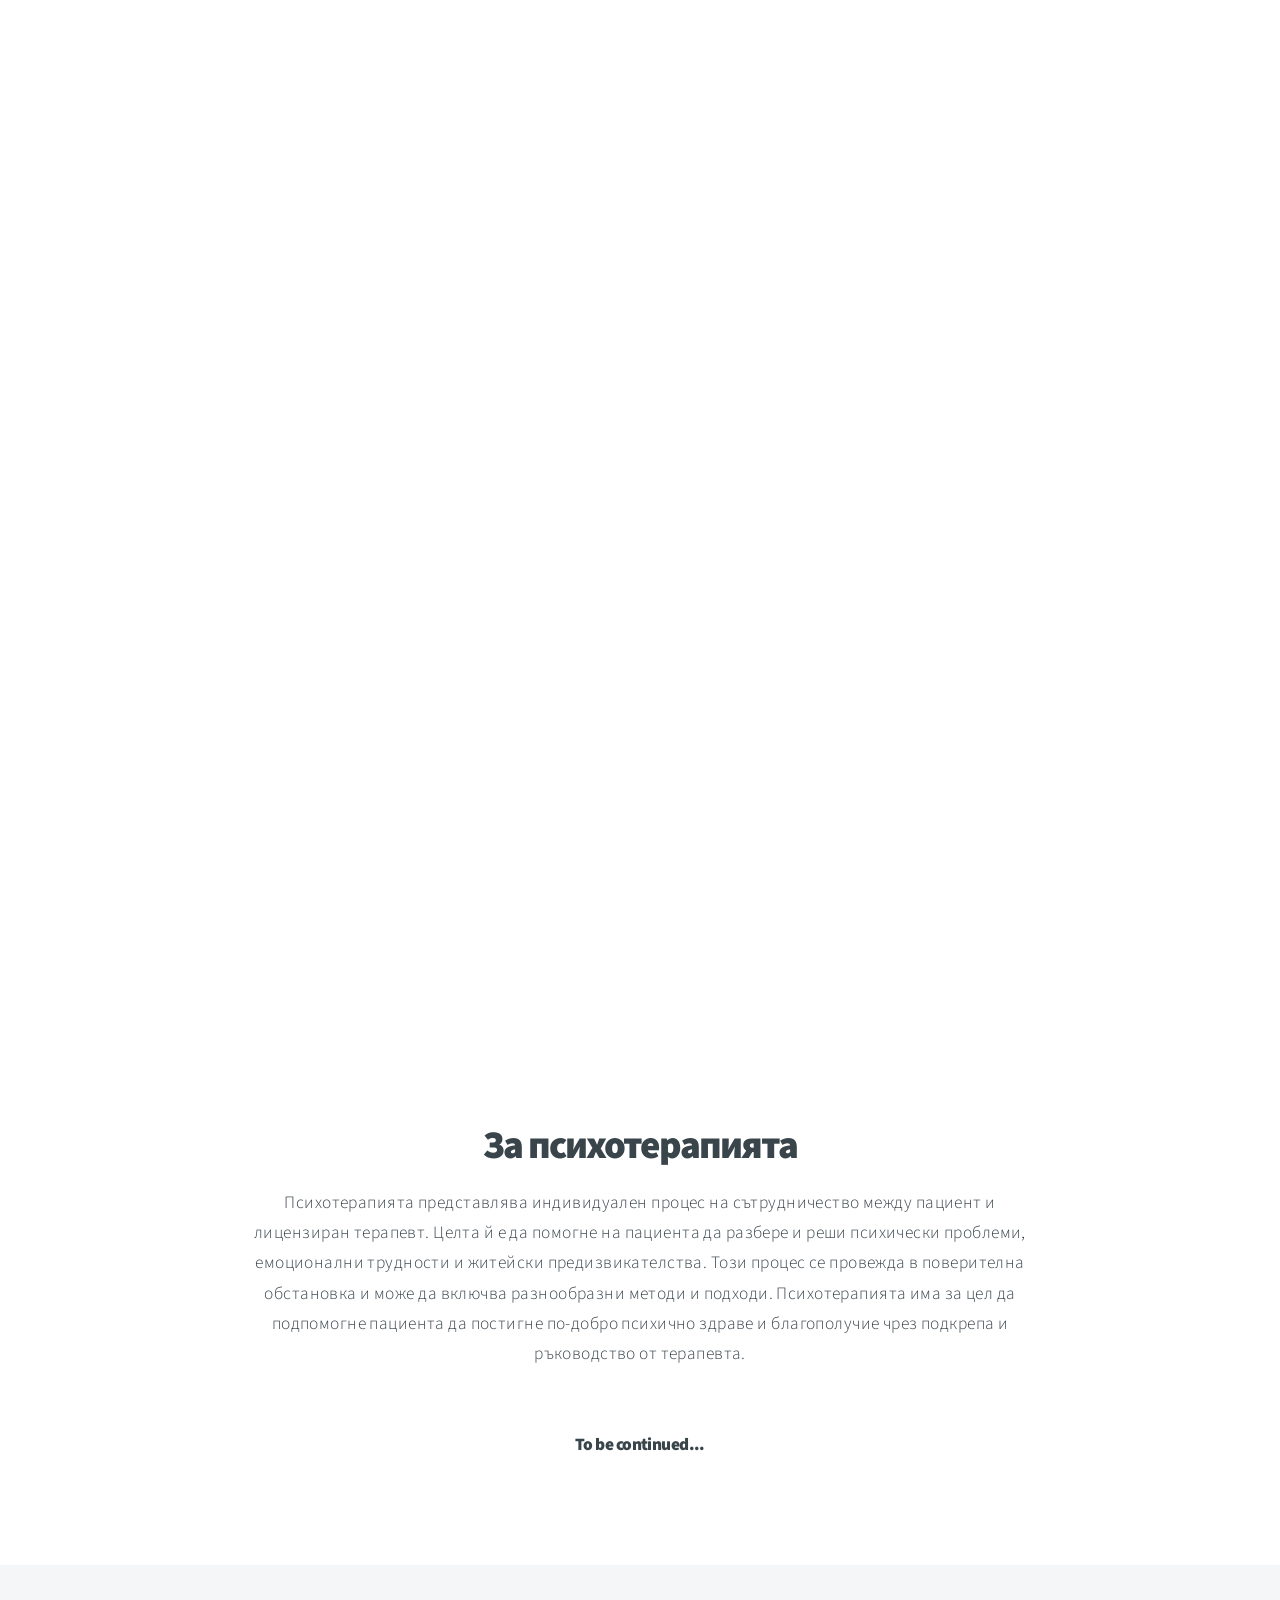
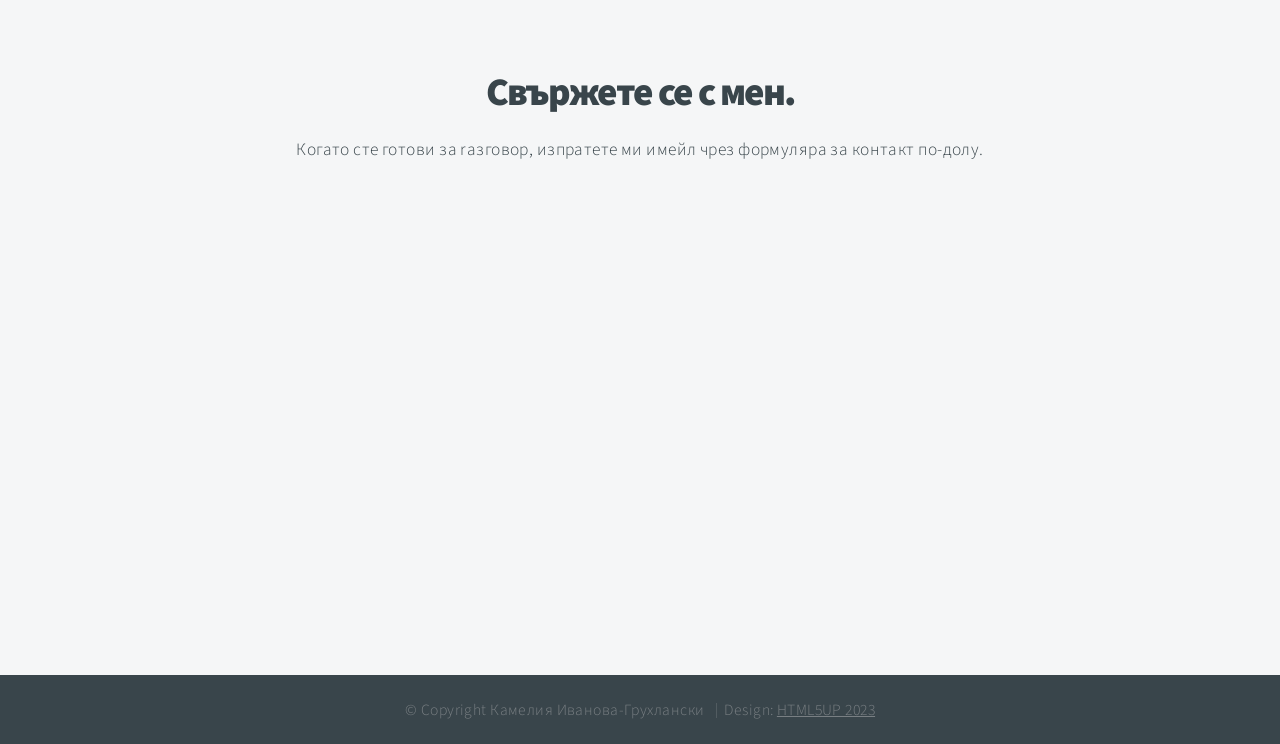
==== commit dc0b4b4d: "update" ====
--- a/index.html
+++ b/index.html
@@ -1,321 +1,331 @@
 <!DOCTYPE html>
 
 <html>
-  <head>
+
+<head>
     <title>Психологически консулт Камелия Иванова-Грухлански</title>
     <meta charset="utf-8" />
-    <meta
-      name="viewport"
-      content="width=device-width, initial-scale=1, user-scalable=no"
-    />
+    <meta name="viewport" content="width=device-width, initial-scale=1, user-scalable=no" />
     <link rel="stylesheet" href="assets/css/main.css" />
-    <noscript
-      ><link rel="stylesheet" href="assets/css/noscript.css"
-    /></noscript>
-  </head>
-  <body class="is-preload">
+    <noscript>
+        <link rel="stylesheet" href="assets/css/noscript.css" />
+    </noscript>
+</head>
+
+<body class="is-preload">
     <!-- Header -->
     <header id="header">
-      <h1>Камелия Иванова-Грухлански</h1>
-      <br />
-      <nav>
-        <ul>
-          <li><a href="#intro">Начало</a></li>
-          <li><a href="#one">Практика</a></li>
-          <li><a href="#two">За мен</a></li>
-          <li><a href="#work">За психотерапията</a></li>
-          <li><a href="#contact">Контакти</a></li>
-        </ul>
-      </nav>
+        <h1>Камелия Иванова-Грухлански</h1>
+        <br />
+        <nav>
+            <ul>
+                <li><a href="#intro">Начало</a></li>
+                <li><a href="#one">Практика</a></li>
+                <li><a href="#two">За мен</a></li>
+                <li><a href="#work">За психотерапията</a></li>
+                <li><a href="#contact">Контакти</a></li>
+            </ul>
+        </nav>
     </header>
 
     <!-- Intro -->
     <section id="intro" class="main style1 dark fullscreen">
-      <div class="content">
-        <header>
-          <h2>Добре дошли!</h2>
-        </header>
-        <p>
-          „Човешкото същество има вградена склонност към самореализация. Ако се
-          отстранят пречките – човекът ще се развие в зрял, напълно реализиран
-          възрастен, точно както жълъдът се развива в дъбово дърво.“
-        </p>
-        <p class="author">Карен Хорни</p>
-        <footer>
-          <a href="#one" class="button style2 down">More</a>
-        </footer>
-      </div>
+        <div class="content">
+            <header>
+                <h2>Добре дошли!</h2>
+            </header>
+            <p>
+                „Човешкото същество има вградена склонност към самореализация. Ако се
+                отстранят пречките – човекът ще се развие в зрял, напълно реализиран
+                възрастен, точно както жълъдът се развива в дъбово дърво.“
+            </p>
+            <p class="author">Карен Хорни</p>
+            <footer>
+                <a href="#one" class="button style2 down">More</a>
+            </footer>
+        </div>
     </section>
 
     <!-- One -->
     <section id="one" class="main style2 right dark fullscreen">
-      <div class="content box style2">
-        <header>
-          <h2>Практика</h2>
-        </header>
-        <header>
-          <h5>Индивидуална консултация</h5>
-        </header>
-        <p>
-          Предоставя възможност за разширяване на познанието за себе си и
-          по-добро идентифициране на чувствата и емоциите, които влияят на
-          ежедневното функциониране и взаимодействие с околните. Чрез
-          психотерапевтичния процес индивида може да открие за себе си познати,
-          но често дисфункционални вярвания и модели на поведение и да потърси
-          тези ресурси, които всеки човек притежава и може да доразвие, за да се
-          справя успешно с житейските предизвикателства.
-        </p>
-        <header class="margin-top">
-          <h5>Семейно консултиране</h5>
-        </header>
-        <p>
-          Системния подход подпомага двойките и семействата при трудности в
-          комуникацията, встъпването в нови етапи на взаимоотношенията, които
-          често са съпроводени от различни чувства и мисли за всеки отделен член
-          и възстановяване на емоционалния баланс между партньори, родители и
-          деца. Изследва моделите на свързване в ретроспективен план, за да
-          припомни онези чувства и емоции, споделени интереси и преживявания,
-          както и успешно преминали трудности, които всяка двойка/семейство имат
-          в споделяният извървян път. Семейната терапия е подходяща и за тези
-          двойки, които тепърва са поели по пътя един към друг и срещат
-          трудности в удовлетворяването на потребностите си и същевременното
-          зачитане на индивидуалното пространство и себеизразяване. Всеки
-          преход, през който преминава двойката/семейството е предпоставка за
-          ново договаряне на взаимоотношенията, включвайки разпределяне на
-          ролите, отговорностите, задълженията, свободното време, което понякога
-          изисква повече време и може да предизвика неразбиране и напрежение.
-          Подкрепата от семеен консултант предполага поставяне на акцента върху
-          променящите се отношения на членовете на семейството в контекста на
-          по-широки граници – техният минал опит, история, развитие, семейни
-          вярвания и убеждения. Всяко семейство има своя карта, която създава
-          заедно и знае най-добре пътищата, които ще го доведат до поставената
-          цел или до онзи пристан, който носи взаимност, удовлетворение и
-          щастие.
-        </p>
-      </div>
-      <a href="#two" class="button style2 down anchored">Next</a>
+        <div class="content box style2">
+            <header>
+                <h2>Практика</h2>
+            </header>
+            <header>
+                <h5>Индивидуална консултация</h5>
+            </header>
+            <p>
+                Предоставя възможност за разширяване на познанието за себе си и
+                по-добро идентифициране на чувствата и емоциите, които влияят на
+                ежедневното функциониране и взаимодействие с околните. Чрез
+                психотерапевтичния процес индивида може да открие за себе си познати,
+                но често дисфункционални вярвания и модели на поведение и да потърси
+                тези ресурси, които всеки човек притежава и може да доразвие, за да се
+                справя успешно с житейските предизвикателства.
+            </p>
+            <header class="margin-top">
+                <h5>Семейно консултиране</h5>
+            </header>
+            <p>
+                Системния подход подпомага двойките и семействата при трудности в
+                комуникацията, встъпването в нови етапи на взаимоотношенията, които
+                често са съпроводени от различни чувства и мисли за всеки отделен член
+                и възстановяване на емоционалния баланс между партньори, родители и
+                деца. Изследва моделите на свързване в ретроспективен план, за да
+                припомни онези чувства и емоции, споделени интереси и преживявания,
+                както и успешно преминали трудности, които всяка двойка/семейство имат
+                в споделяният извървян път. Семейната терапия е подходяща и за тези
+                двойки, които тепърва са поели по пътя един към друг и срещат
+                трудности в удовлетворяването на потребностите си и същевременното
+                зачитане на индивидуалното пространство и себеизразяване. Всеки
+                преход, през който преминава двойката/семейството е предпоставка за
+                ново договаряне на взаимоотношенията, включвайки разпределяне на
+                ролите, отговорностите, задълженията, свободното време, което понякога
+                изисква повече време и може да предизвика неразбиране и напрежение.
+                Подкрепата от семеен консултант предполага поставяне на акцента върху
+                променящите се отношения на членовете на семейството в контекста на
+                по-широки граници – техният минал опит, история, развитие, семейни
+                вярвания и убеждения. Всяко семейство има своя карта, която създава
+                заедно и знае най-добре пътищата, които ще го доведат до поставената
+                цел или до онзи пристан, който носи взаимност, удовлетворение и
+                щастие.
+            </p>
+        </div>
+        <a href="#two" class="button style2 down anchored">Next</a>
     </section>
 
     <!-- Two -->
     <section id="two" class="main style2 left dark fullscreen">
-      <div class="content box style2">
-        <header>
-          <h2>За мен</h2>
-        </header>
-        <p>
-          Интересът ми към психологията датира още от юношеските ми години, като
-          с времето ставаше все по-задълбочен и целенасочен. За да достигна до
-          разширяване на познанията и уменията си съм извървяла не кратък път в
-          образователната стълба. Придобиването на различни образователни
-          квалификации в хуманитарните науки е било обвързано със силно желание
-          да бъда част от процеса на израстване и подпомагане на човека през
-          целият му житейски път. Вярвам в силата на думите, както в тяхното
-          значение за детето, което тепърва проговаря и успява да обвърже
-          преживяванията и впечатленията си от този нов и интригуващ за него
-          свят, така и от лечебната сила на думите, с които възрастния успява да
-          изрази цялата гама от чувства и емоции, носещи миналото, настоящето и
-          бъдещето. В терапевтичния процес възприемам себе си като преводач,
-          огледало, а понякога и единствено слушател на човека, престрашил се да
-          разкрие своя вътрешен свят и да опознае себе си повече.
-        </p>
-
-        <div class="card-container">
-          <article class="from-left">
-            <div class="card" style="width: 18rem">
-              <div class="card-body">
-                <h5 class="card-title">Бакалавър</h5>
-                <h6 class="card-subtitle mb-2 text-body-secondary">
-                  Предучилищна педагогика
-                </h6>
-                <p class="card-text">
-					<ul class="ul-style" >
-						<li>Педагогически умения и разбиране за развитието на децата.</li>
-						<li>Емпатия и търпимост в работата с децата и техните родители.</li>
-						<li>Организация и планиране на образователни активности.</li>
-						<li>Ефективна комуникация с децата, родителите и колегите.</li>
-						<li>Професионализъм и спазване на етични стандарти.</li>
-					</ul>
-                </p>
-              </div>
+        <div class="content box style2">
+            <header>
+                <h2>За мен</h2>
+            </header>
+            <p>
+                Интересът ми към психологията датира още от юношеските ми години, като
+                с времето ставаше все по-задълбочен и целенасочен. За да достигна до
+                разширяване на познанията и уменията си съм извървяла не кратък път в
+                образователната стълба. Придобиването на различни образователни
+                квалификации в хуманитарните науки е било обвързано със силно желание
+                да бъда част от процеса на израстване и подпомагане на човека през
+                целият му житейски път. Вярвам в силата на думите, както в тяхното
+                значение за детето, което тепърва проговаря и успява да обвърже
+                преживяванията и впечатленията си от този нов и интригуващ за него
+                свят, така и от лечебната сила на думите, с които възрастния успява да
+                изрази цялата гама от чувства и емоции, носещи миналото, настоящето и
+                бъдещето. В терапевтичния процес възприемам себе си като преводач,
+                огледало, а понякога и единствено слушател на човека, престрашил се да
+                разкрие своя вътрешен свят и да опознае себе си повече.
+            </p>
+
+            <div class="card-container">
+                <article class="from-left">
+                    <div class="card" style="width: 18rem">
+                        <div class="card-body">
+                            <h5 class="card-title">Бакалавър</h5>
+                            <h6 class="card-subtitle mb-2 text-body-secondary">
+                                Предучилищна педагогика
+                            </h6>
+                            <p class="card-text">
+                            <ul class="ul-style">
+                                <li>Педагогически умения и разбиране за развитието на децата.</li>
+                                <li>Емпатия и търпимост в работата с децата и техните родители.</li>
+                                <li>Организация и планиране на образователни активности.</li>
+                                <li>Ефективна комуникация с децата, родителите и колегите.</li>
+                                <li>Професионализъм и спазване на етични стандарти.</li>
+                            </ul>
+                            </p>
+                        </div>
+                    </div>
+                </article>
+                <article class="from-left">
+                    <div class="card" style="width: 18rem">
+                        <div class="card-body">
+                            <h5 class="card-title">Магистър</h5>
+                            <h6 class="card-subtitle mb-2 text-body-secondary">
+                                Логопедия
+                            </h6>
+                            <p class="card-text">
+                            <ul class="ul-style">
+
+
+                                <li>Диагностика и оценка на комуникационни проблеми.</li>
+                                <li>Индивидуален и персонализиран терапевтичен подход.</li>
+                                <li>Ефективна комуникация с пациентите и техните семейства.</li>
+                                <li>Непрекъснато обучение и следене на нови методи и практики.</li>
+                                <li>Мултидисциплинарен подход в сътрудничество с други здравни професионалисти.</li>
+
+
+
+                            </ul>
+                            </p>
+                        </div>
+                    </div>
+                </article>
+                <article class="from-left">
+                    <div class="card" style="width: 18rem">
+                        <div class="card-body">
+                            <h5 class="card-title">Кандидат магистър</h5>
+                            <h6 class="card-subtitle mb-2 text-body-secondary">
+                                Психология на здравето
+                            </h6>
+                            <p class="card-text">
+                            <ul class="ul-style">
+
+                                <li>Знание и разбиране на психологическите аспекти на здравето и болестта.</li>
+                                <li>Способност за ефективно консултиране и подкрепа на пациентите във връзка с тяхното
+                                    физическо и
+                                    психологическо здраве.</li>
+                                <li>Способност да работи в екип с други здравни професионалисти за целите на
+                                    интегрираната здравна
+                                    грижа.</li>
+                            </ul>
+                            </p>
+                        </div>
+                    </div>
+                </article>
+                <article class="from-right">
+                    <div class="card" style="width: 18rem">
+                        <div class="card-body">
+                            <h5 class="card-title">Теоритична парадигма</h5>
+                            <h6 class="card-subtitle mb-2 text-body-secondary">
+                                Системен и фамилен брачен консултант
+
+                            </h6>
+                            <p class="card-text">
+                            <ul class="ul-style">
+                                <li>Емпатия и съчувствие в работата с клиентите.</li>
+                                <li>Планиране и провеждане на сесии и терапевтични интервенции.</li>
+                                <li>Спазване на етични стандарти и осигуряване на поверителност.</li>
+                            </ul>
+
+                            </p>
+                        </div>
+                    </div>
+                </article>
             </div>
-          </article>
-          <article class="from-left">
-            <div class="card" style="width: 18rem">
-              <div class="card-body">
-                <h5 class="card-title">Магистър</h5>
-                <h6 class="card-subtitle mb-2 text-body-secondary">
-					Логопедия
-                </h6>
-                <p class="card-text">
-					<ul class="ul-style" >
-
-            
-						<li>Диагностика и оценка на комуникационни проблеми.</li>
-						<li>Индивидуален и персонализиран терапевтичен подход.</li>
-						<li>Ефективна комуникация с пациентите и техните семейства.</li>
-						<li>Непрекъснато обучение и следене на нови методи и практики.</li>
-						<li>Мултидисциплинарен подход в сътрудничество с други здравни професионалисти.</li>
-
-
-						
-					</ul>
-                </p>
-              </div>
-            </div>
-          </article>
-		  <article class="from-left">
-            <div class="card" style="width: 18rem">
-              <div class="card-body">
-                <h5 class="card-title">Кандидат магистър</h5>
-                <h6 class="card-subtitle mb-2 text-body-secondary">
-					Психология на здравето
-                </h6>
-                <p class="card-text">
-					<ul class="ul-style" >
-
-            <li>Знание и разбиране на психологическите аспекти на здравето и болестта.</li>
-						<li>Способност за ефективно консултиране и подкрепа на пациентите във връзка с тяхното физическо и психологическо здраве.</li>
-						<li>Способност да работи в екип с други здравни професионалисти за целите на интегрираната здравна грижа.</li>
-					</ul>
-                </p>
-              </div>
-            </div>
-          </article>
-          <article class="from-right">
-            <div class="card" style="width: 18rem">
-              <div class="card-body">
-                <h5 class="card-title">Теоритична парадигма</h5>
-                <h6 class="card-subtitle mb-2 text-body-secondary">
-                  Системен и фамилен брачен консултант
-
-                </h6>
-                <p class="card-text">
-					<ul class="ul-style" >
-						<li>Емпатия и съчувствие в работата с клиентите.</li>
-						<li>Планиране и провеждане на сесии и терапевтични интервенции.</li>
-						<li>Спазване на етични стандарти и осигуряване на поверителност.</li>
-					</ul>
-					
-                </p>
-              </div>
-            </div>
-          </article>
-        </div>
-      </div>
-      <a href="#work" class="button style2 down anchored">Next</a>
+        </div>
+        <a href="#work" class="button style2 down anchored">Next</a>
     </section>
 
     <!-- Work -->
     <section id="work" class="main style3 primary">
-      <div class="content">
-        <header>
-          <h2>За психотерапията</h2>
-          <p>
-            Психотерапията представлява индивидуален процес на сътрудничество между пациент и лицензиран терапевт. Целта й е да помогне на пациента да разбере и реши психически проблеми, емоционални трудности и житейски предизвикателства. Този процес се провежда в поверителна обстановка и може да включва разнообразни методи и подходи. Психотерапията има за цел да подпомогне пациента да постигне по-добро психично здраве и благополучие чрез подкрепа и ръководство от терапевта.
-          </p>
-        </header>
-
-        <!-- Gallery  -->
-        <div class="gallery">
-          <article class="from-left">
-            <div class="card" style="width: 18rem;">
-				<img src="..." class="card-img-top" alt="...">
-				<div class="card-body">
-				  <h5 class="card-title">Card title</h5>
-				  <p class="card-text">Some quick example text to build on the card title and make up the bulk of the card's content.</p>
-				  <a href="#" class="btn btn-primary">Go somewhere</a>
-				</div>
-			  </div>
-          </article>
-          <article class="from-right">
-			<div class="card" style="width: 18rem;">
-				<img src="..." class="card-img-top" alt="...">
-				<div class="card-body">
-				  <h5 class="card-title">Card title</h5>
-				  <p class="card-text">Some quick example text to build on the card title and make up the bulk of the card's content.</p>
-				  <a href="#" class="btn btn-primary">Go somewhere</a>
-				</div>
-			  </div>
-          </article>
-          <article class="from-left">
-			<div class="card" style="width: 18rem;">
-				<img src="..." class="card-img-top" alt="...">
-				<div class="card-body">
-				  <h5 class="card-title">Card title</h5>
-				  <p class="card-text">Some quick example text to build on the card title and make up the bulk of the card's content.</p>
-				  <a href="#" class="btn btn-primary">Go somewhere</a>
-				</div>
-			  </div>
-          </article>
-          <article class="from-right">
-			<div class="card" style="width: 18rem;">
-				<img src="..." class="card-img-top" alt="...">
-				<div class="card-body">
-				  <h5 class="card-title">Card title</h5>
-				  <p class="card-text">Some quick example text to build on the card title and make up the bulk of the card's content.</p>
-				  <a href="#" class="btn btn-primary">Go somewhere</a>
-				</div>
-			  </div>
-          </article>
-        </div>
-      </div>
+        <div class="content">
+            <header>
+                <h2>За психотерапията</h2>
+                <p>
+                    Психотерапията представлява индивидуален процес на сътрудничество между пациент и лицензиран
+                    терапевт. Целта й
+                    е да помогне на пациента да разбере и реши психически проблеми, емоционални трудности и житейски
+                    предизвикателства. Този процес се провежда в поверителна обстановка и може да включва разнообразни
+                    методи и
+                    подходи. Психотерапията има за цел да подпомогне пациента да постигне по-добро психично здраве и
+                    благополучие
+                    чрез подкрепа и ръководство от терапевта.
+                </p>
+            </header>
+
+            <!-- Gallery  -->
+            <!-- <div class="gallery">
+                <article class="from-left">
+                    <div class="card" style="width: 18rem;">
+                        <img src="..." class="card-img-top" alt="...">
+                        <div class="card-body">
+                            <h5 class="card-title">Card title</h5>
+                            <p class="card-text">Some quick example text to build on the card title and make up the bulk
+                                of the card's
+                                content.</p>
+                            <a href="#" class="btn btn-primary">Go somewhere</a>
+                        </div>
+                    </div>
+                </article>
+                <article class="from-right">
+                    <div class="card" style="width: 18rem;">
+                        <img src="..." class="card-img-top" alt="...">
+                        <div class="card-body">
+                            <h5 class="card-title">Card title</h5>
+                            <p class="card-text">Some quick example text to build on the card title and make up the bulk
+                                of the card's
+                                content.</p>
+                            <a href="#" class="btn btn-primary">Go somewhere</a>
+                        </div>
+                    </div>
+                </article>
+                <article class="from-left">
+                    <div class="card" style="width: 18rem;">
+                        <img src="..." class="card-img-top" alt="...">
+                        <div class="card-body">
+                            <h5 class="card-title">Card title</h5>
+                            <p class="card-text">Some quick example text to build on the card title and make up the bulk
+                                of the card's
+                                content.</p>
+                            <a href="#" class="btn btn-primary">Go somewhere</a>
+                        </div>
+                    </div>
+                </article>
+                <article class="from-right">
+                    <div class="card" style="width: 18rem;">
+                        <img src="..." class="card-img-top" alt="...">
+                        <div class="card-body">
+                            <h5 class="card-title">Card title</h5>
+                            <p class="card-text">Some quick example text to build on the card title and make up the bulk
+                                of the card's
+                                content.</p>
+                            <a href="#" class="btn btn-primary">Go somewhere</a>
+                        </div>
+                    </div>
+                </article>
+            </div> -->
+
+            <h3>To be continued...</h3>
+        </div>
     </section>
 
     <!-- Contact -->
     <section id="contact" class="main style3 secondary">
-      <div class="content">
-        <header>
-          <h2>Свържете се с мен.</h2>
-          <p>
-            Когато сте готови за raзговор, изпратете ми имейл чрез формуляра за
-            контакт по-долу.
-          </p>
-        </header>
-        <div class="box">
-          <form method="post" action="https://formspree.io/f/myyqlkjl">
-            <div class="fields">
-              <div class="field half">
-                <input id="name" type="text" name="name" placeholder="Name" />
-              </div>
-              <div class="field half">
-                <input
-                  id="email"
-                  type="email"
-                  name="email"
-                  placeholder="Email"
-                />
-              </div>
-              <div class="field">
-                <textarea
-                  id="text"
-                  name="message"
-                  placeholder="Message"
-                  rows="6"
-                ></textarea>
-              </div>
+        <div class="content">
+            <header>
+                <h2>Свържете се с мен.</h2>
+                <p>
+                    Когато сте готови за raзговор, изпратете ми имейл чрез формуляра за
+                    контакт по-долу.
+                </p>
+            </header>
+            <div class="box">
+                <form method="post" action="https://formspree.io/f/myyqlkjl">
+                    <div class="fields">
+                        <div class="field half">
+                            <input id="name" type="text" name="name" placeholder="Name" />
+                        </div>
+                        <div class="field half">
+                            <input id="email" type="email" name="email" placeholder="Email" />
+                        </div>
+                        <div class="field">
+                            <textarea id="text" name="message" placeholder="Message" rows="6"></textarea>
+                        </div>
+                    </div>
+                    <ul class="actions special">
+                        <li><input type="submit" value="Send Message" /></li>
+                    </ul>
+                </form>
             </div>
-            <ul class="actions special">
-              <li><input type="submit" value="Send Message" /></li>
-            </ul>
-          </form>
-        </div>
-      </div>
+        </div>
     </section>
 
     <!-- Footer -->
     <footer id="footer">
-      <!-- Icons -->
-      <!-- <ul class="icons">
+        <!-- Icons -->
+        <!-- <ul class="icons">
 						<li><a href="#" class="icon brands fa-facebook-f"><span class="label">Facebook</span></a></li>
 						<li><a href="#" class="icon brands fa-linkedin-in"><span class="label">LinkedIn</span></a></li>
 					</ul> -->
 
-      <!-- Menu -->
-      <ul class="menu">
-        <li>&copy; Copyright Камелия Иванова-Грухлански</li>
-        <li>Design: <a href="https://html5up.net/">HTML5UP 2023</a></li>
-      </ul>
-	  
+        <!-- Menu -->
+        <ul class="menu">
+            <li>&copy; Copyright Камелия Иванова-Грухлански</li>
+            <li>Design: <a href="https://html5up.net/">HTML5UP 2023</a></li>
+        </ul>
+
     </footer>
 
     <!-- Scripts -->
@@ -327,5 +337,6 @@
     <script src="assets/js/breakpoints.min.js"></script>
     <script src="assets/js/util.js"></script>
     <script src="assets/js/main.js"></script>
-  </body>
-</html>
+</body>
+
+</html>
--- a/assets/css/main.css
+++ b/assets/css/main.css
@@ -2363,6 +2363,8 @@
 			display: flex;
 			justify-content: center;
 			align-items: center;
+			text-align: center;
+			flex-wrap: wrap;
 		}
 		.card-body>h6{
 			margin: auto 1em;
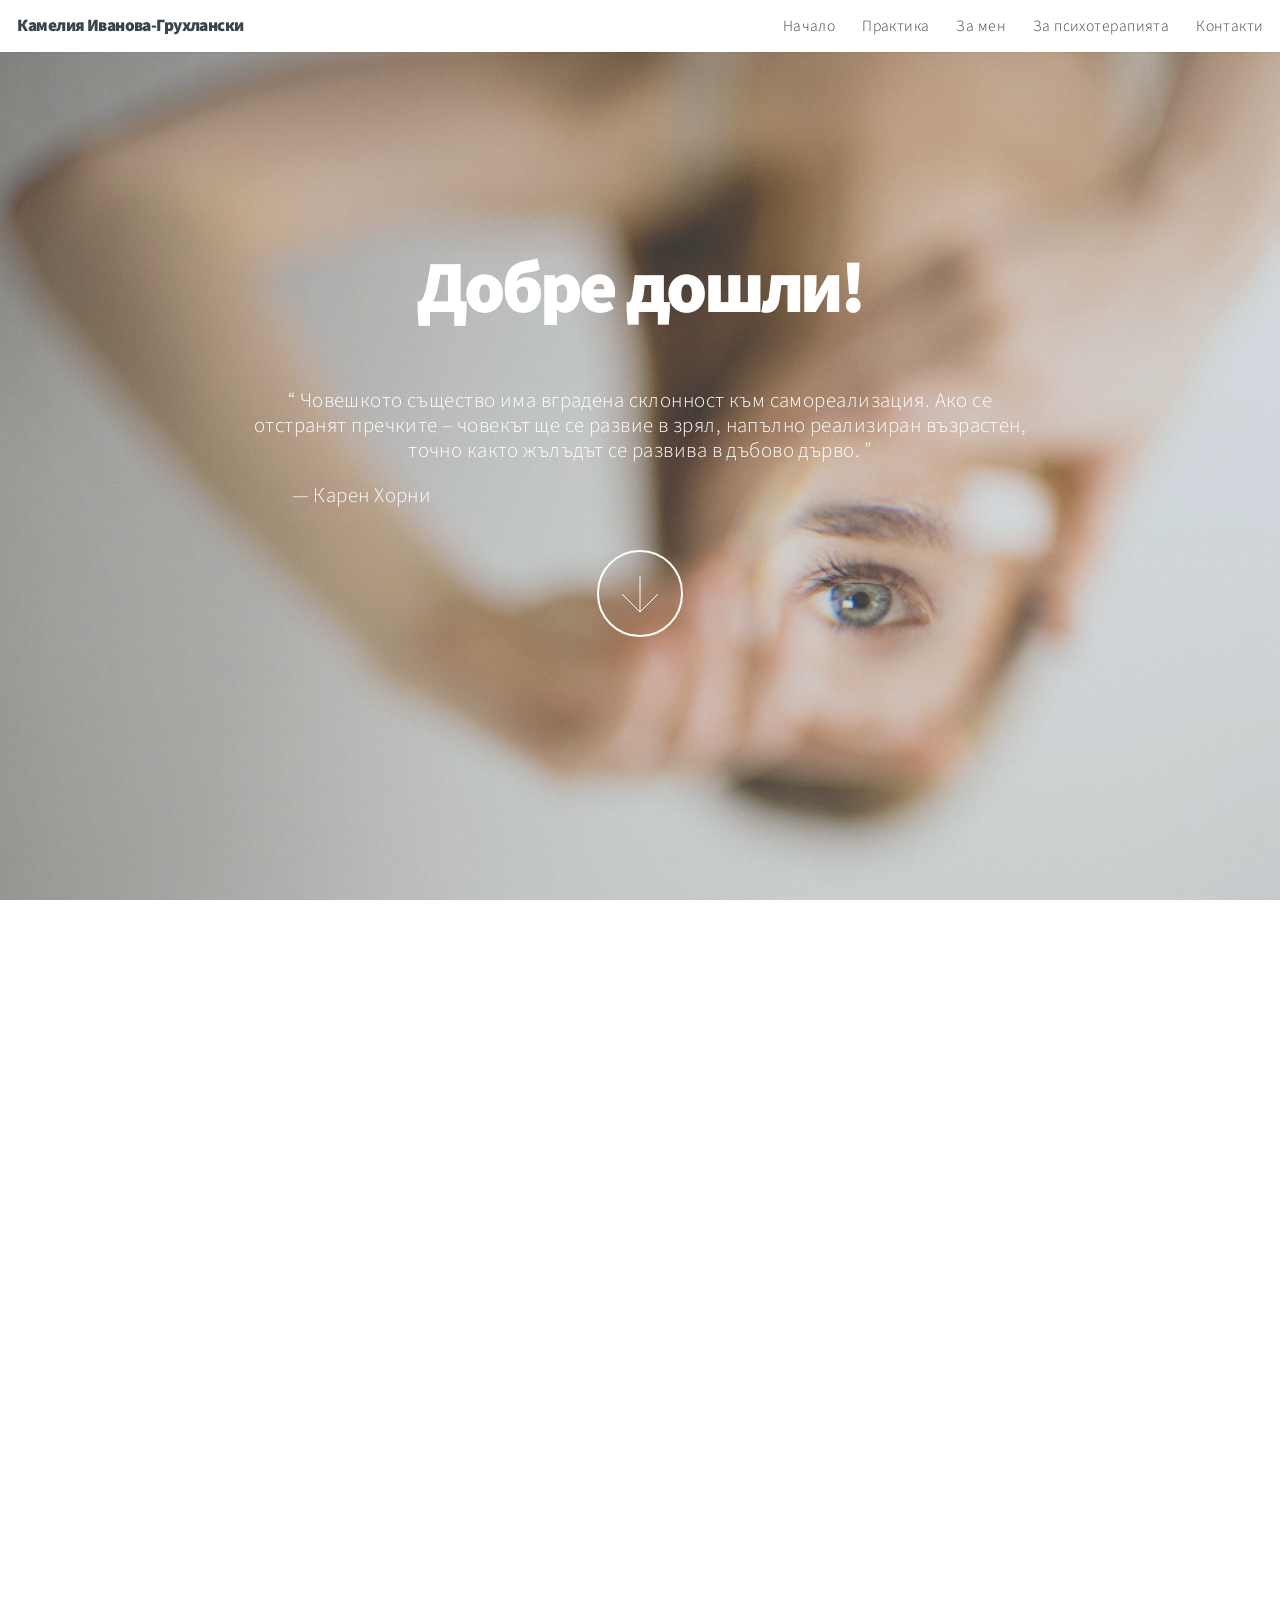
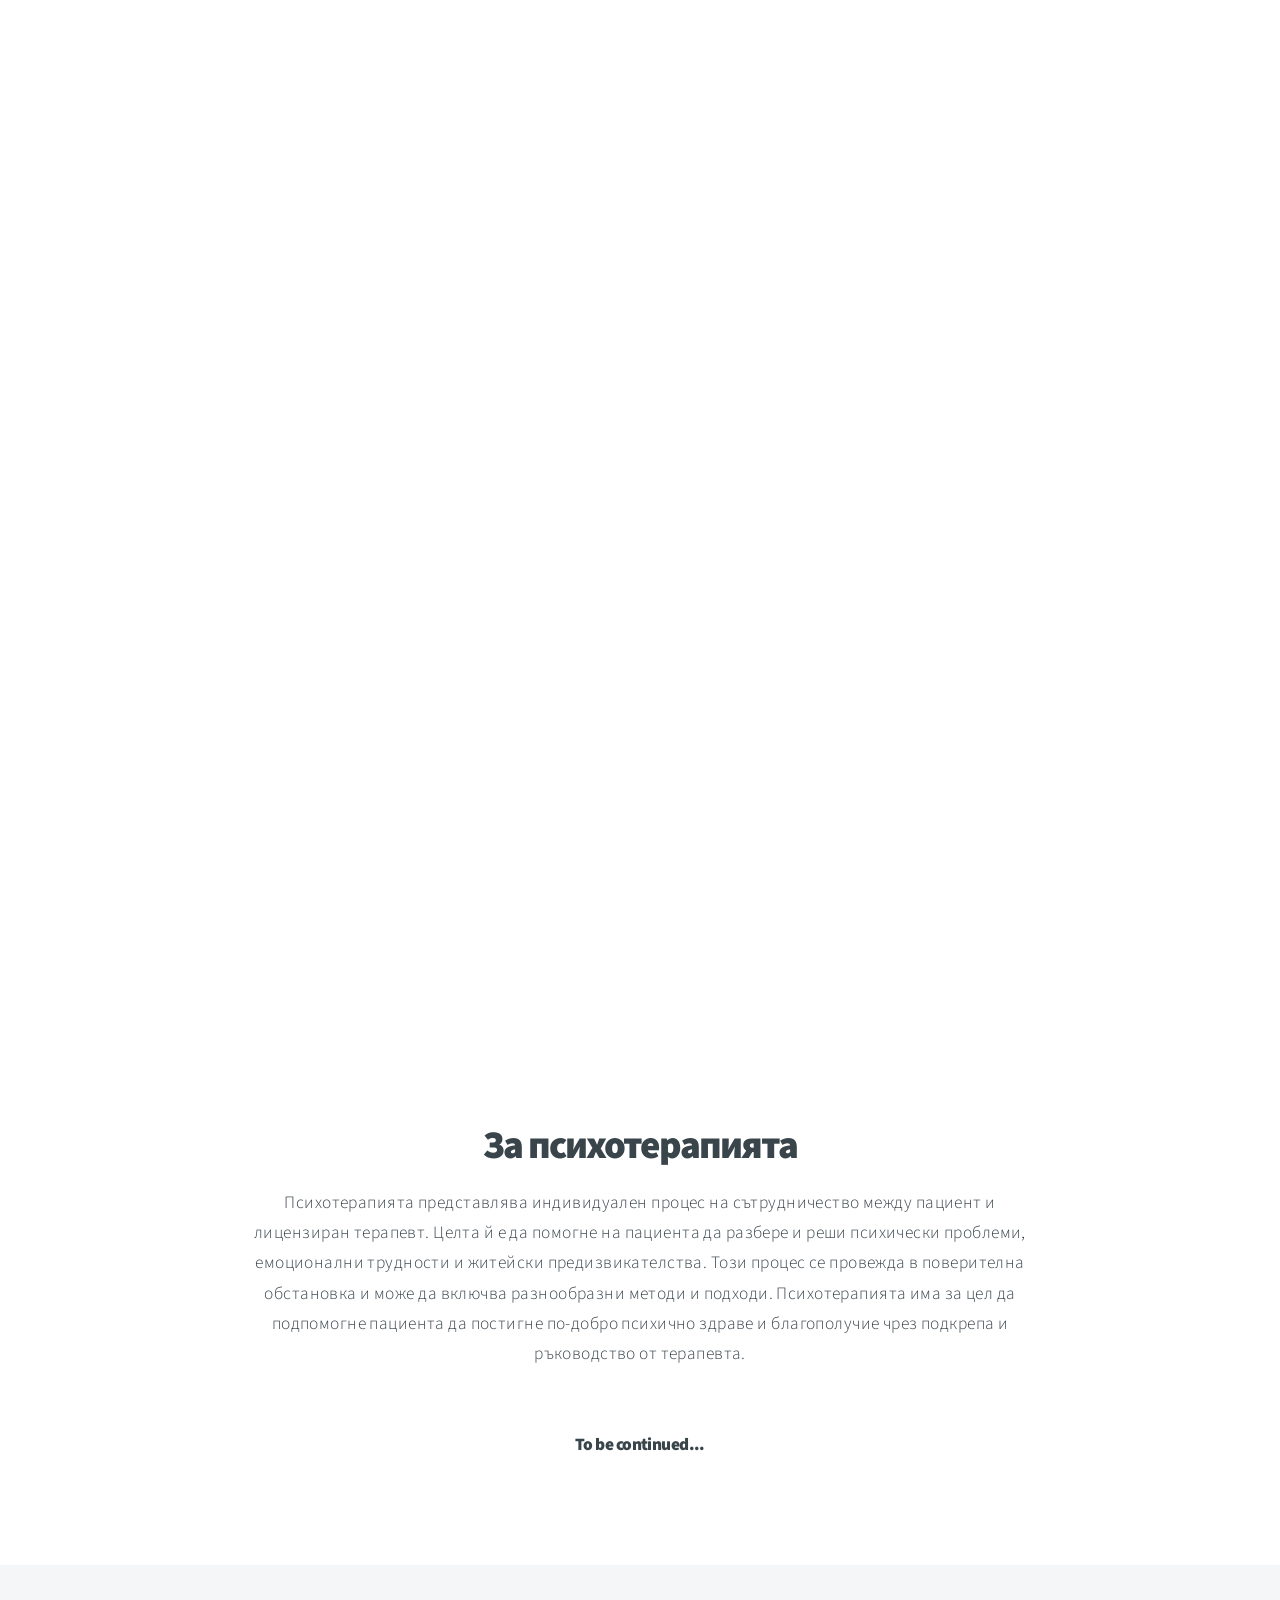
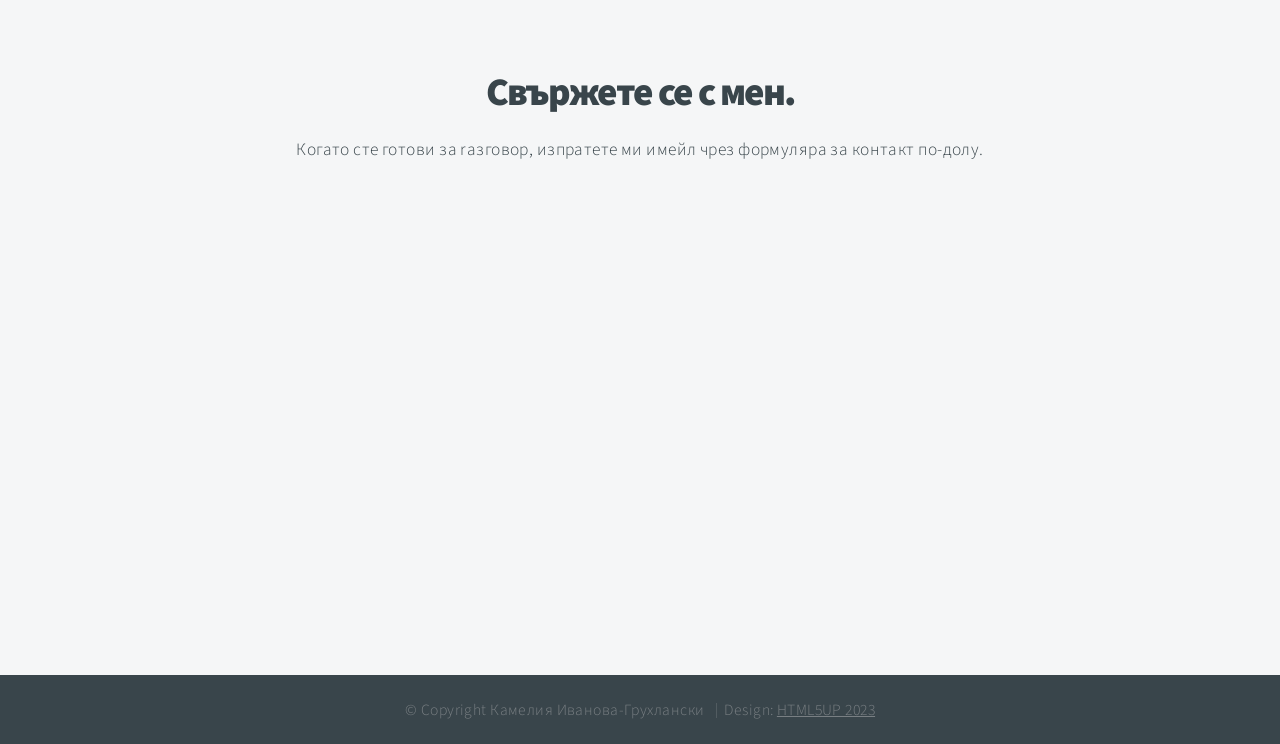
==== commit b0928b76: "content update" ====
--- a/index.html
+++ b/index.html
@@ -34,10 +34,10 @@
             <header>
                 <h2>Добре дошли!</h2>
             </header>
-            <p>
-                „Човешкото същество има вградена склонност към самореализация. Ако се
+            <p class="quote">
+                Човешкото същество има вградена склонност към самореализация. Ако се
                 отстранят пречките – човекът ще се развие в зрял, напълно реализиран
-                възрастен, точно както жълъдът се развива в дъбово дърво.“
+                възрастен, точно както жълъдът се развива в дъбово дърво.
             </p>
             <p class="author">Карен Хорни</p>
             <footer>
--- a/assets/css/main.css
+++ b/assets/css/main.css
@@ -2312,6 +2312,8 @@
 		}
 
 		/* own styling*/
+
+	
 	
 		.content>footer>a{
 			margin:3em;
@@ -2321,14 +2323,29 @@
 			margin-top: 3em;
 		}
 		
+
+		.main .author:before{
+			content: "— ";
+
+		}
 
 		.main .author{
 			position: absolute;
 			margin-bottom:10em;
 			margin-left: 2em;
 			margin-bottom: 2em;
+		
 			
 		}
+
+		.quote:before{
+			content:'“';
+		}
+		.quote:after{
+			content:'”';
+		}
+		
+		
 		.content>p{
 			font-size: 1.2em;
 			line-height: 1.2em;
